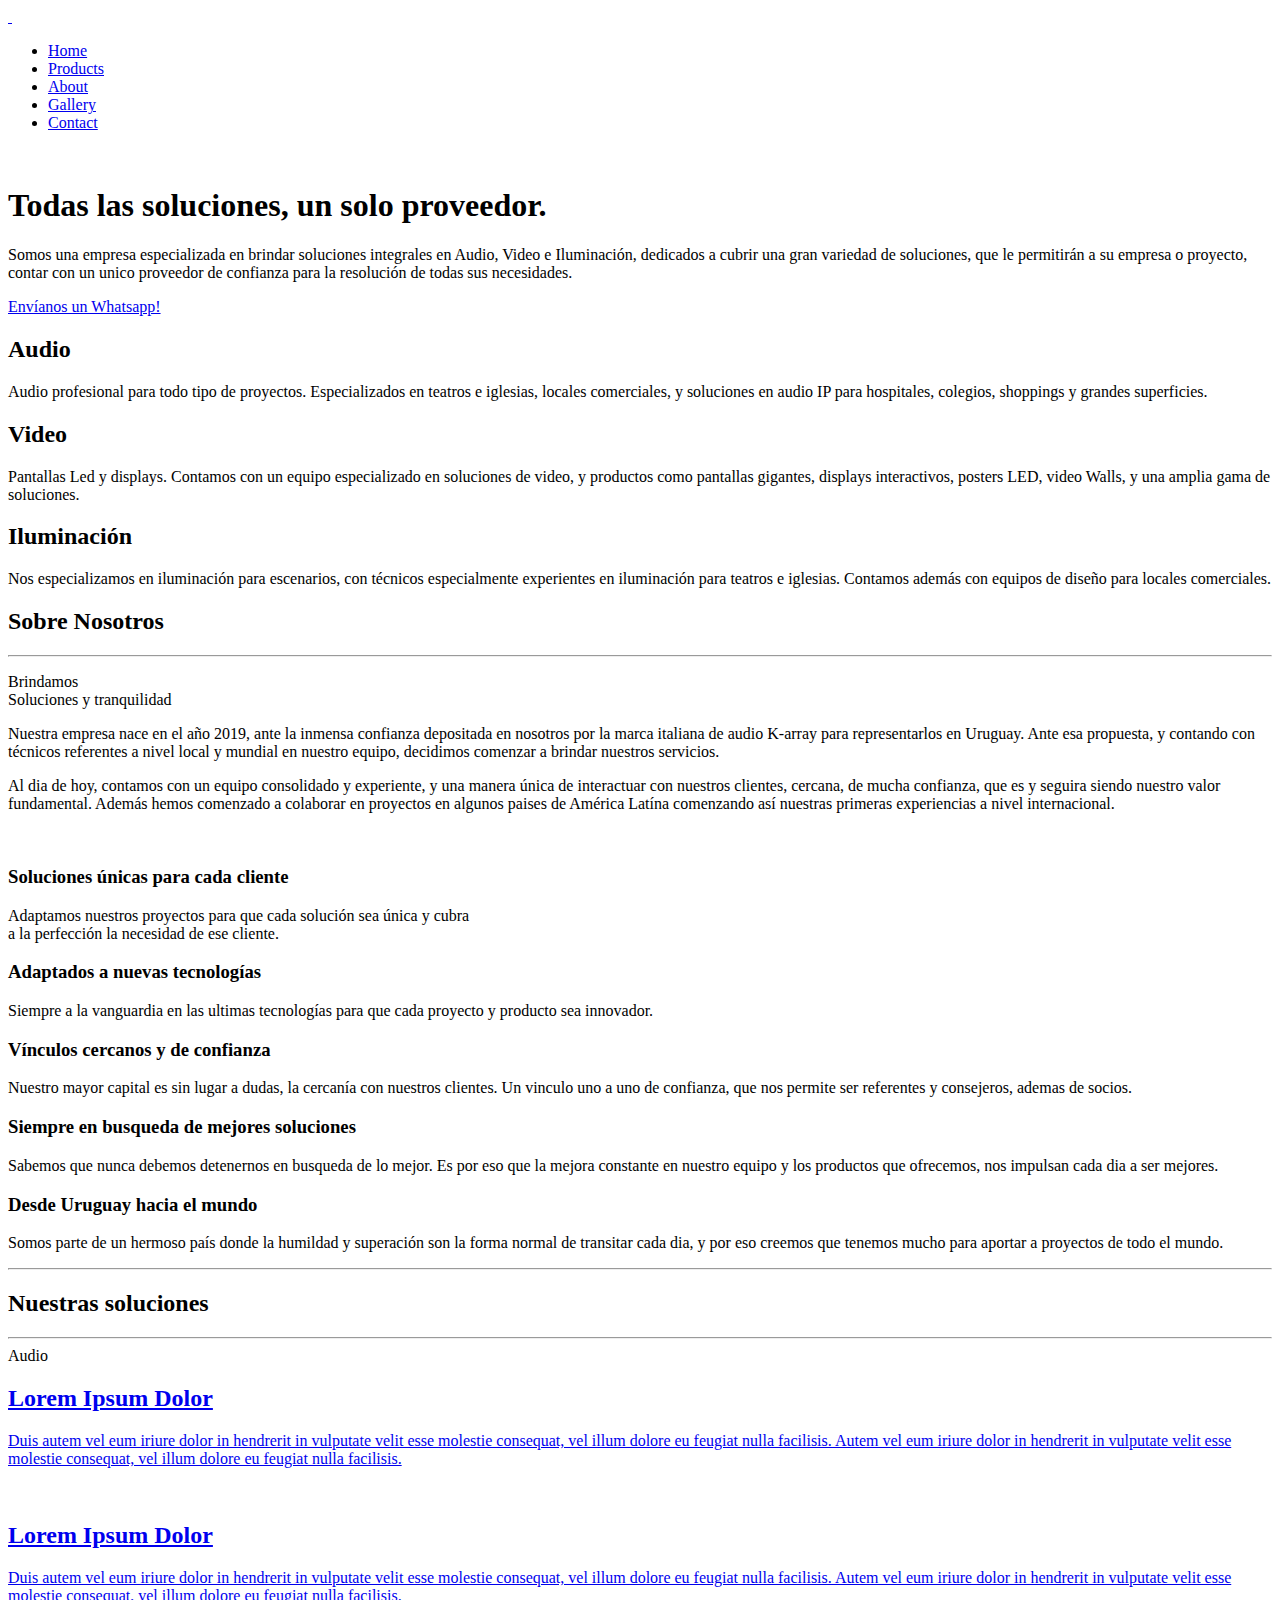
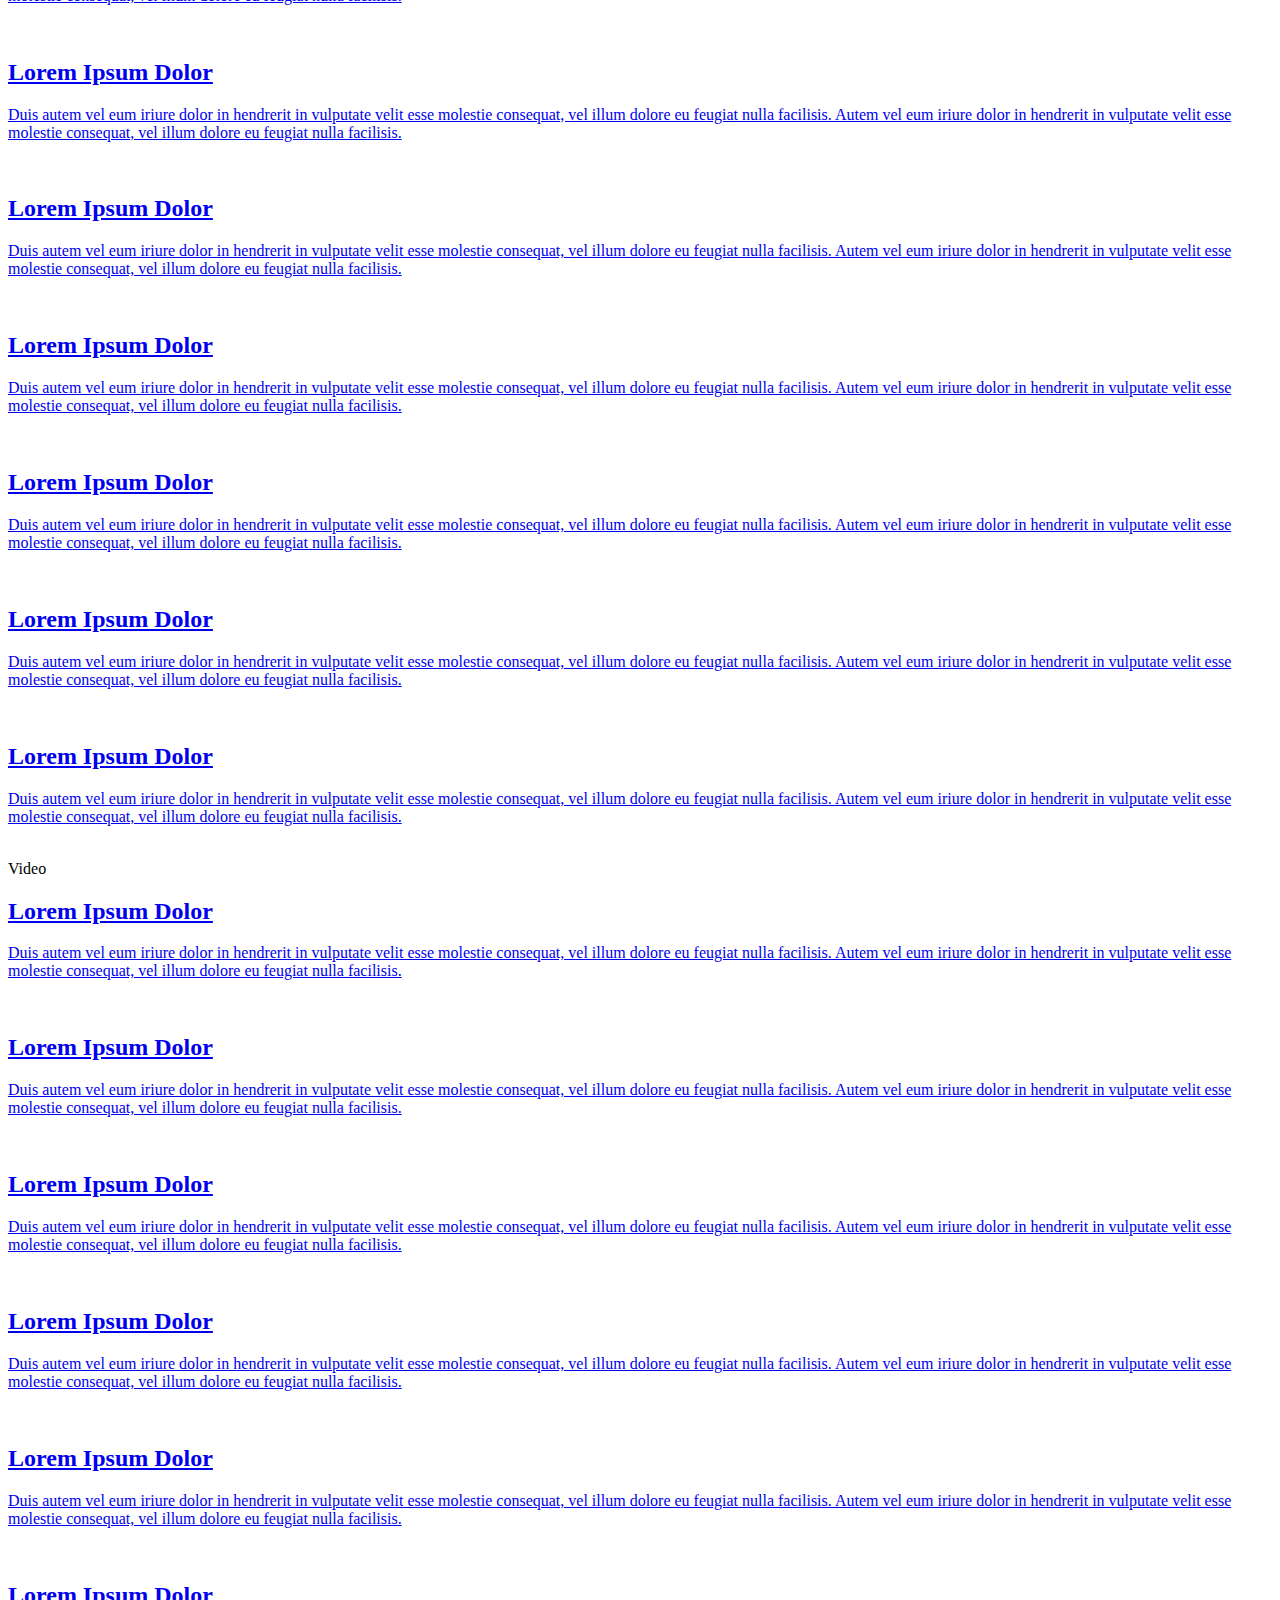
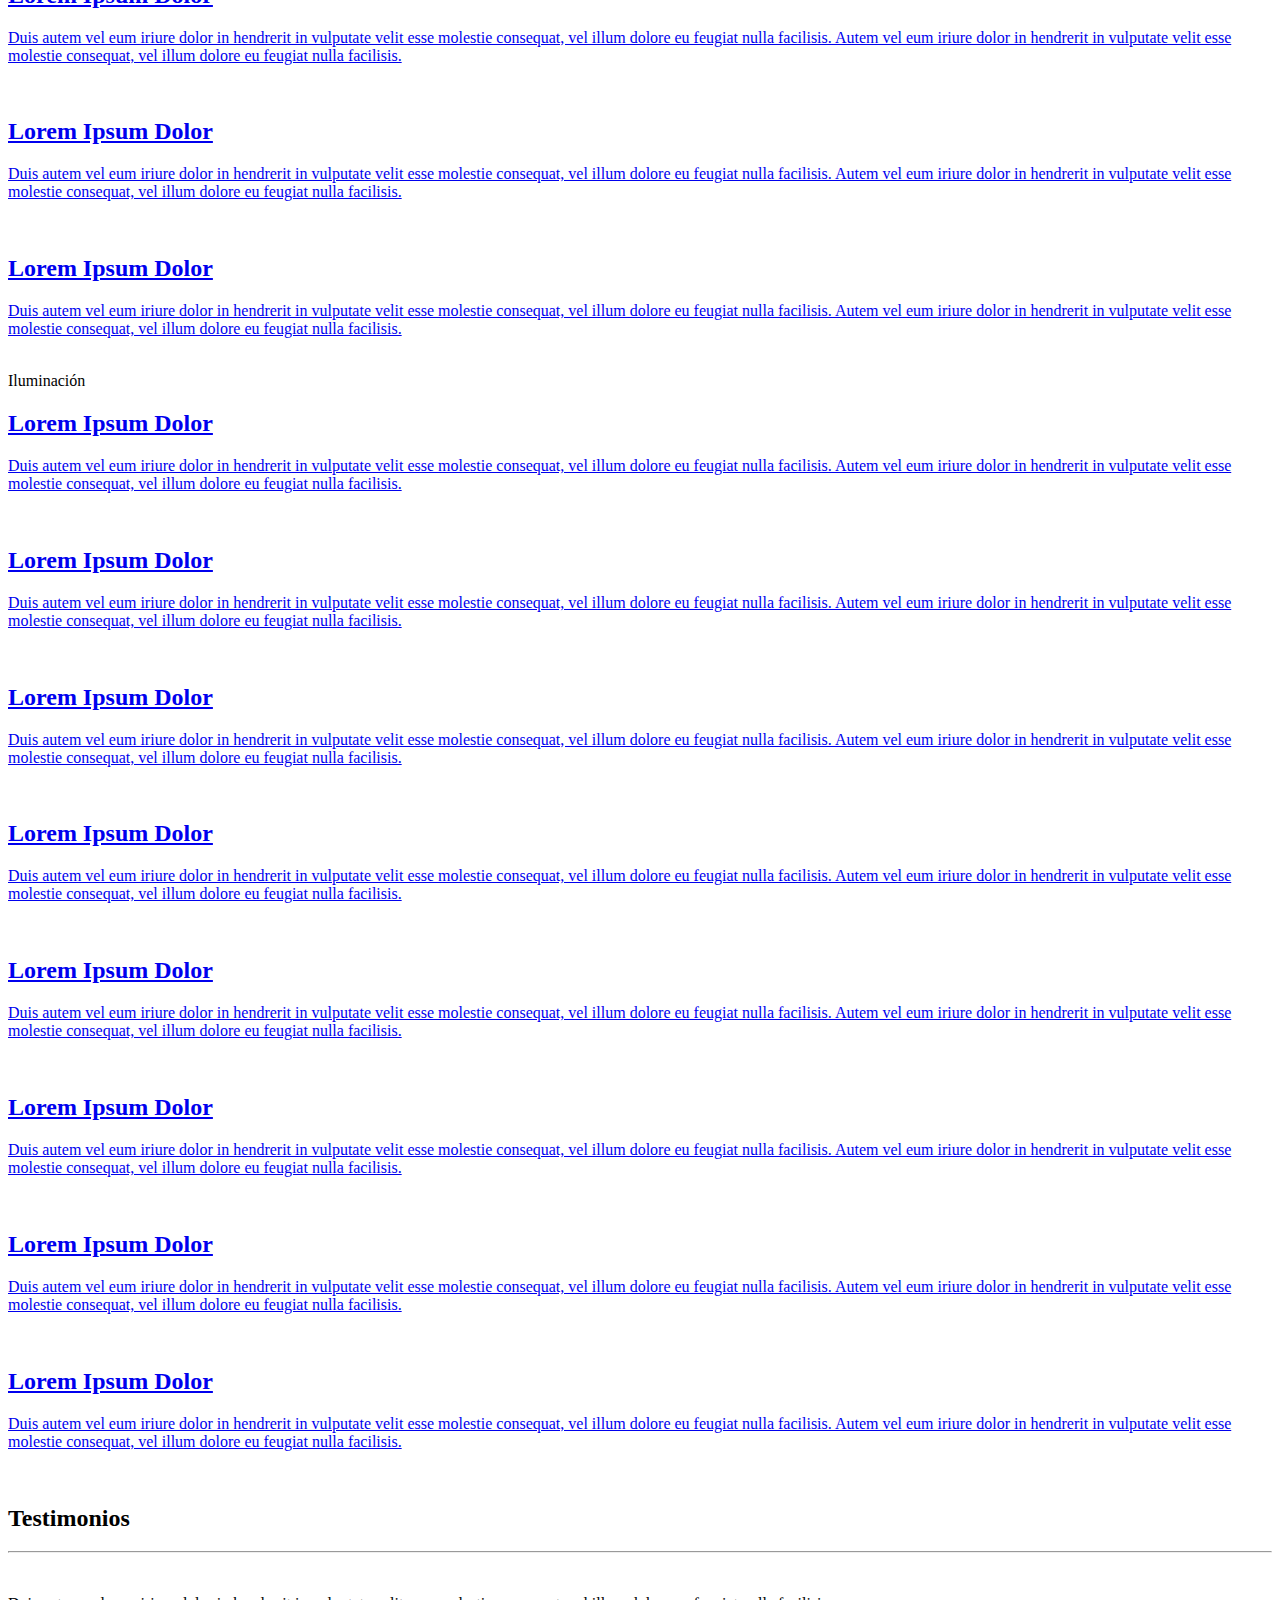
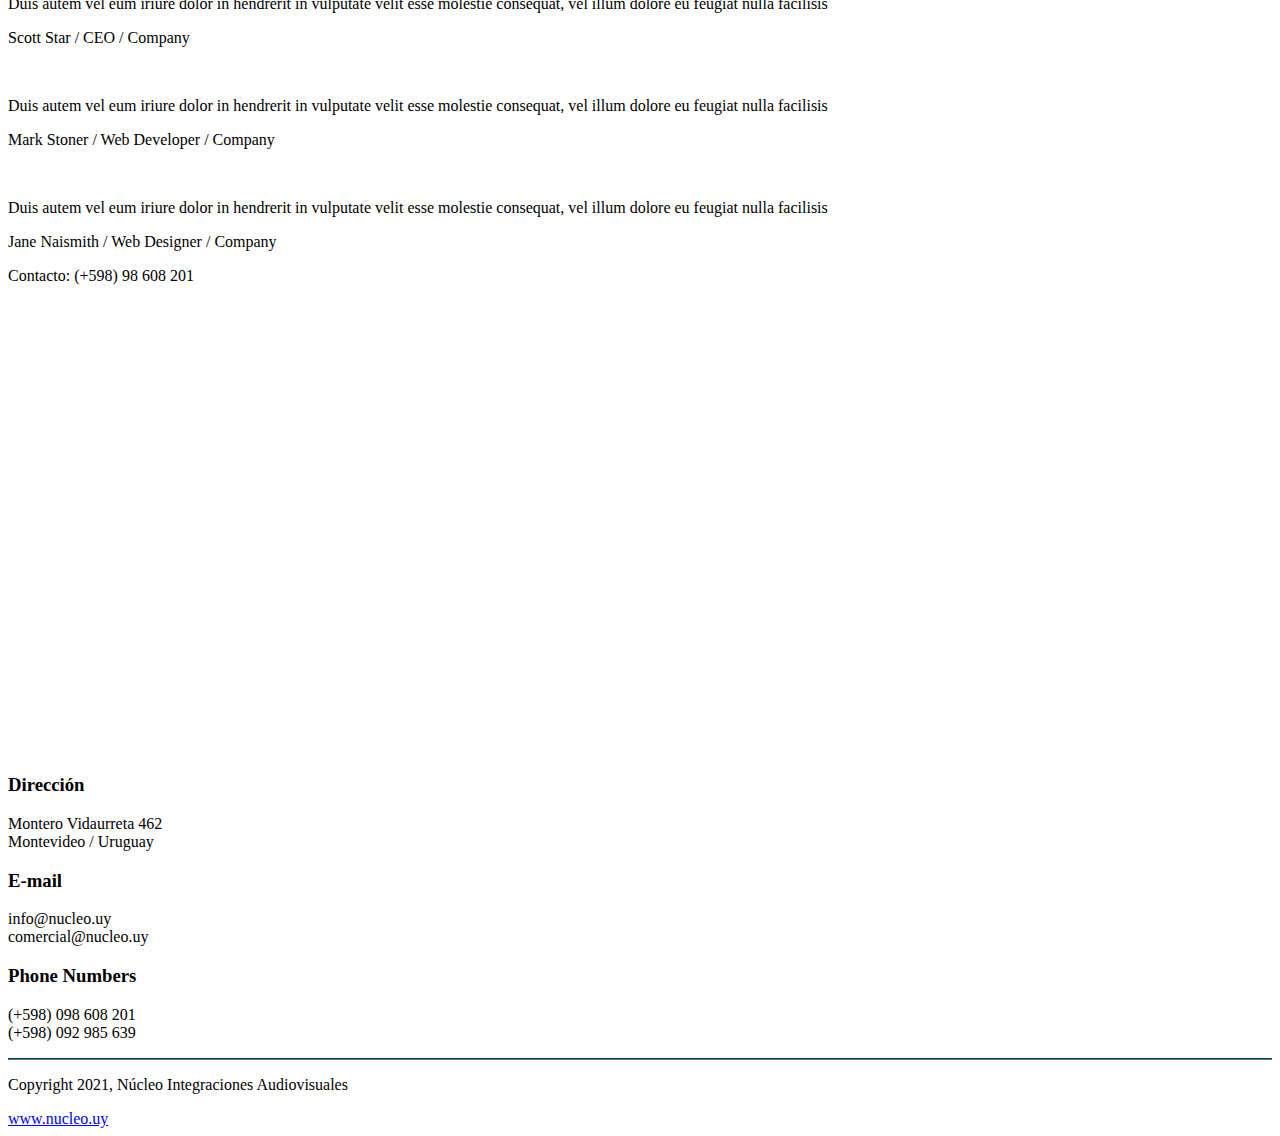
==== index.html @ af74156f "index modified" ====
<!DOCTYPE html>
<html lang="en-US">
  <head>
    <meta charset="UTF-8">
    <meta name="viewport" content="width=device-width, initial-scale=1.0" />
    <title>Eleganter - New Amazing HTML5 Template</title>
    <link rel="stylesheet" href="css/components.css">
    <link rel="stylesheet" href="css/icons.css">
    <link rel="stylesheet" href="css/responsee.css">
    <link rel="stylesheet" href="owl-carousel/owl.carousel.css">
    <link rel="stylesheet" href="owl-carousel/owl.theme.css">
    <link rel="stylesheet" href="css/template-style.css">
    <link href='https://fonts.googleapis.com/css?family=Playfair+Display&subset=latin,latin-ext' rel='stylesheet' type='text/css'>
    <link href='https://fonts.googleapis.com/css?family=Open+Sans:400,300,700,800&subset=latin,latin-ext' rel='stylesheet' type='text/css'>
    <script type="text/javascript" src="js/jquery-1.8.3.min.js"></script>
    <script type="text/javascript" src="js/jquery-ui.min.js"></script>
  </head>

  <body class="size-1140">
  	<!-- PREMIUM FEATURES BUTTON -->
  	<!-- <a target="_blank" class="hide-s" href="http://avi.nucleo.uy/catalogo/es/" style="position:fixed;top:120px;right:-14px;z-index:10;"><img src="img/premium-features.png" alt="Catalogo"></a> -->
    <!-- HEADER -->
    <header role="banner" class="position-absolute">
      <!-- Top Navigation -->
      <nav class="background-transparent background-transparent-hightlight full-width sticky">
        <div class="s-12 l-2">
          <a href="index.html" class="logo">
            <!-- Logo White Version -->
            <img class="logo-white" src="img/logo.png" alt="">
            <!-- Logo Dark Version -->
            <img class="logo-dark" src="img/logo-dark.png" alt="">
          </a>
        </div>
        <div class="top-nav s-12 l-10">
          <p class="nav-text"></p>
          <ul class="right chevron">
            <li><a href="index.html">Home</a></li>
            <li><a href="products.html">Products</a></li>
            <!-- <li><a>Services</a>
              <ul>
                <li><a>Service 1</a>
                  <ul>
                    <li><a>Service 1 A</a></li>
                    <li><a>Service 1 B</a></li>
                  </ul>
                </li>
                <li><a>Service 2</a></li>
              </ul>
            </li> -->
            <li><a href="about.html">About</a></li>
            <li><a href="gallery.html">Gallery</a></li>
            <li><a href="contact.html">Contact</a></li>
          </ul>
        </div>
      </nav>
    </header>

    <!-- MAIN -->
    <main role="main">
      <!-- Main Header -->
      <header>
        <div class="carousel-default owl-carousel carousel-main carousel-nav-white background-dark text-center">
          <div class="item">
            <div class="s-12">
              <img src="img/header.jpg" alt="">
              <div class="carousel-content">
                <div class="content-center-vertical line">
                  <div class="margin-top-bottom-80">
                    <!-- Title -->
                    <h1 class="text-white margin-bottom-30 text-size-60 text-m-size-30 text-line-height-1">Todas las soluciones, un solo proveedor.</h1>
                    <div class="s-12 m-10 l-8 center"><p class="text-white text-size-14 margin-bottom-40">Somos una empresa especializada en brindar soluciones integrales en Audio, Video e Iluminación, dedicados a cubrir 
                      una gran variedad de soluciones, que le permitirán a su empresa o proyecto, contar con un unico proveedor de confianza para la resolución de todas sus necesidades.</p></div>
                    <div class="line">
                      <div class="s-12 m-12 l-3 center">
                        <a class="button button-white-stroke s-12" href="https://api.whatsapp.com/send?phone=59898608201&amp;text=Hola!">Envíanos un Whatsapp!</a>
                      </div>
                    </div>
                  </div>
                </div>
              </div>
            </div>
          </div>
        </div>
      </header>

      <!-- Section 1 -->
      <section class="section-small-padding background-white text-center">
        <div class="line">
          <div class="margin">
            <div class="s-12 m-12 l-4 margin-m-bottom">
              <div class="padding-2x block-bordered">
                <i class="icon-mute_off icon3x text-dark center margin-bottom-30"></i>
                <h2 class="text-thin">Audio</h2>
                <p class="margin-bottom-30">Audio profesional para todo tipo de proyectos. Especializados en teatros e iglesias, locales comerciales, y soluciones en audio IP para hospitales, colegios, shoppings y grandes superficies.</p>
                <!-- <a class="button button-dark-stroke text-size-12" href="/">GET MORE INFO</a> -->
              </div>
            </div>
            <div class="s-12 m-12 l-4 margin-m-bottom">
              <div class="padding-2x block-bordered">
                <i class="icon-coverflow_line icon3x text-dark center margin-bottom-30"></i>
                <h2 class="text-thin">Video</h2>
                <p class="margin-bottom-30">Pantallas Led y displays. Contamos con un equipo especializado en soluciones de video, y productos como pantallas gigantes, displays interactivos, posters LED, video Walls, y una amplia gama de soluciones.</p>
                <!-- <a class="button button-dark-stroke text-size-12" href="/">GET MORE INFO</a> -->
              </div>
            </div>
            <div class="s-12 m-12 l-4 margin-m-bottom">
              <div class="padding-2x block-bordered">
                <i class="icon-data_science icon3x text-dark center margin-bottom-30"></i>
                <h2 class="text-thin">Iluminación</h2>
                <p class="margin-bottom-30">Nos especializamos en iluminación para escenarios, con técnicos especialmente experientes en iluminación para teatros e iglesias. Contamos además con equipos de diseño para locales comerciales.</p>
                <!-- <a class="button button-dark-stroke text-size-12" href="/">GET MORE INFO</a> -->
              </div>
            </div>
          </div>
        </div>
      </section>

      <!-- Section 1 -->
      <section class="section">
        <div class="line">
          <h2 class="text-size-50 text-center">Sobre Nosotros</h2>
          <hr class="break-small background-primary break-center">
        </div>
        <div class="line">
          <div class="margin">
            <div class="s-12 m-12 l-2">
              <p class="h1 text-size-30 margin-m-bottom-30 text-primary text-line-height-1 text-right">Brindamos<br> Soluciones y tranquilidad</p>
            </div>
            <div class="s-12 m-12 l-5">
              <p class="text-size-14 margin-m-bottom-30 text-dark">Nuestra empresa nace en el año 2019, ante la inmensa confianza depositada en nosotros por la marca italiana de audio K-array para representarlos en Uruguay. Ante esa propuesta, y contando con técnicos referentes a nivel local y mundial en nuestro equipo, decidimos comenzar a brindar nuestros servicios.</p>
            </div>
            <div class="s-12 m-12 l-5">
              <p class="text-size-14 text-dark">Al dia de hoy, contamos con un equipo consolidado y experiente, y una manera única de interactuar con nuestros clientes, cercana, de mucha confianza, que es y seguira siendo nuestro valor fundamental. Además hemos comenzado a colaborar en proyectos en algunos paises de América Latína comenzando así nuestras primeras experiencias a nivel internacional.</p>
            </div>
          </div>
        </div>
      </section>

      <!-- Section 2 -->
      <section class="full-width">
        <div class="s-12 m-12 l-6">
          <img src="img/img-12.jpg" alt="">
        </div>
        <div class="s-12 m-12 l-6">
          <div class="padding-2x">
            <div class="line">
              <div class="float-left">
                <i class="icon-sli-check icon3x text-dark"></i>
              </div>
              <div class="margin-left-60 margin-bottom-30">
                <h3 class="text-size-25 margin-bottom-0">Soluciones únicas para cada cliente</h3>
                <p class="text-dark">Adaptamos nuestros proyectos para que cada solución sea única y cubra<br> a la perfección la necesidad de ese cliente.</p>
              </div>
            </div>

            <div class="line">
              <div class="float-left">
                <i class="icon-sli-screen-smartphone icon3x text-dark"></i>
              </div>
              <div class="margin-left-60 margin-bottom-30">
                <h3 class="text-size-25 margin-bottom-0">Adaptados a nuevas tecnologías</h3>
                <p class="text-dark">Siempre a la vanguardia en las ultimas tecnologías para que cada proyecto y producto sea innovador.</p>
              </div>
            </div>

            <div class="line">
              <div class="float-left">
                <i class="icon-sli-heart icon3x text-dark"></i>
              </div>
              <div class="margin-left-60 margin-bottom-30">
                <h3 class="text-size-25 margin-bottom-0">Vínculos cercanos y de confianza</h3>
                <p>Nuestro mayor capital es sin lugar a dudas, la cercanía con nuestros clientes. Un vinculo uno a uno de confianza, que nos permite ser referentes y consejeros, ademas de socios.</p>
              </div>
            </div>

            <div class="line">
              <div class="float-left">
                <i class="icon-chart_alt icon3x text-dark"></i>
              </div>
              <div class="margin-left-60 margin-bottom-30">
                <h3 class="text-size-25 margin-bottom-0">Siempre en busqueda de mejores soluciones</h3>
                <p>Sabemos que nunca debemos detenernos en busqueda de lo mejor. Es por eso que la mejora constante en nuestro equipo y los productos que ofrecemos, nos impulsan cada dia a ser mejores.</p>
              </div>
            </div>

            <div class="line">
              <div class="float-left">
                <i class="icon-sli-globe-alt icon3x text-dark"></i>
              </div>
              <div class="margin-left-60">
                <h3 class="text-size-25 margin-bottom-0">Desde Uruguay hacia el mundo</h3>
                <p class="text-dark">Somos parte de un hermoso país donde la humildad y superación son la forma normal de transitar cada dia, y por eso creemos que tenemos mucho para aportar a proyectos de todo el mundo.</p>
              </div>
            </div>
          </div>
        </div>
      </section>

      <!-- Section 3 -->
      <!-- <section class="section background-white" >
        <div class="line">
          <h2 class="text-size-50 text-center">Our Stats</h2>
          <hr class="break-small background-primary break-center">
          <div class="margin margin-top-bottom-50">
            <div class="s-12 m-12 l-3">
              <div class="block">
                <div class="count-to">
                  <span class="timer h1 text-size-50">1500</span>
                  <p class="h1 text-size-20 margin-top-10 text-dark text-thin">Eodem modo typi</p>
                </div>
              </div>
            </div>
            <div class="s-12 m-12 l-3">
              <div class="block">
                <div class="count-to">
                  <span class="timer h1 text-size-50">95%</span>
                  <p class="h1 text-size-20 margin-top-10 text-dark text-thin">Duis autem</p>
                </div>
              </div>
            </div>
            <div class="s-12 m-12 l-3">
              <div class="block">
                <div class="count-to">
                  <span class="timer h1 text-size-50">287</span>
                  <p class="h1 text-size-20 margin-top-10 text-dark text-thin">Mirum est notare</p>
                </div>
              </div>
            </div>
            <div class="s-12 m-12 l-3">
              <div class="block">
                <div class="count-to">
                  <span class="timer h1 text-size-50">7 milion</span>
                  <p class="h1 text-size-20 margin-top-10 text-dark text-thin">Nam liber tempor</p>
                </div>
              </div>
            </div>
          </div>
        </div>
      </section> -->

      <hr class="break margin-top-bottom-0">

      <!-- Section 4 -->
      <section class="section-top-padding full-width">
        <h2 class="text-size-50 text-center">Nuestras soluciones</h2>
        <hr class="break-small background-primary break-center">
        <div class="tabs background-primary-hightlight">
            <div class="tab-item tab-active">
              <a class="tab-label active-btn">Audio</a>
              <div class="tab-content lightbox-gallery">
                <div class="s-12 m-6 l-3">
                  <a class="image-with-hover-overlay image-hover-zoom" href="#">
                    <div class="image-hover-overlay background-primary">
                      <div class="image-hover-overlay-content text-center padding-2x">
                        <h2 class="text-thin">Lorem Ipsum Dolor</h2>
                        <p>Duis autem vel eum iriure dolor in hendrerit in vulputate velit esse molestie consequat, vel illum dolore eu feugiat nulla facilisis. Autem vel eum iriure dolor in hendrerit in vulputate velit esse molestie consequat, vel illum dolore eu feugiat nulla facilisis.</p>
                      </div>
                    </div>
                    <img src="img/portfolio/thumb-02.jpg" alt="" title="Portfolio Image 1" />
                  </a>
                </div>
                <div class="s-12 m-6 l-3">
                  <a class="image-with-hover-overlay image-hover-zoom" href="#">
                    <div class="image-hover-overlay background-primary">
                      <div class="image-hover-overlay-content text-center padding-2x">
                        <h2 class="text-thin">Lorem Ipsum Dolor</h2>
                        <p>Duis autem vel eum iriure dolor in hendrerit in vulputate velit esse molestie consequat, vel illum dolore eu feugiat nulla facilisis. Autem vel eum iriure dolor in hendrerit in vulputate velit esse molestie consequat, vel illum dolore eu feugiat nulla facilisis.</p>
                      </div>
                    </div>
                    <img src="img/portfolio/thumb-09.jpg" alt="" title="Portfolio Image 2" />
                  </a>
                </div>
                <div class="s-12 m-6 l-3">
                  <a class="image-with-hover-overlay image-hover-zoom" href="#">
                    <div class="image-hover-overlay background-primary">
                      <div class="image-hover-overlay-content text-center padding-2x">
                        <h2 class="text-thin">Lorem Ipsum Dolor</h2>
                        <p>Duis autem vel eum iriure dolor in hendrerit in vulputate velit esse molestie consequat, vel illum dolore eu feugiat nulla facilisis. Autem vel eum iriure dolor in hendrerit in vulputate velit esse molestie consequat, vel illum dolore eu feugiat nulla facilisis.</p>
                      </div>
                    </div>
                    <img src="img/portfolio/thumb-08.jpg" alt="" title="Portfolio Image 3" />
                  </a>
                </div>
                <div class="s-12 m-6 l-3">
                  <a class="image-with-hover-overlay image-hover-zoom" href="#">
                    <div class="image-hover-overlay background-primary">
                      <div class="image-hover-overlay-content text-center padding-2x">
                        <h2 class="text-thin">Lorem Ipsum Dolor</h2>
                        <p>Duis autem vel eum iriure dolor in hendrerit in vulputate velit esse molestie consequat, vel illum dolore eu feugiat nulla facilisis. Autem vel eum iriure dolor in hendrerit in vulputate velit esse molestie consequat, vel illum dolore eu feugiat nulla facilisis.</p>
                      </div>
                    </div>
                    <img src="img/portfolio/thumb-05.jpg" alt="" title="Portfolio Image 4" />
                  </a>
                </div>
                <div class="s-12 m-6 l-3">
                  <a class="image-with-hover-overlay image-hover-zoom" href="#">
                    <div class="image-hover-overlay background-primary">
                      <div class="image-hover-overlay-content text-center padding-2x">
                        <h2 class="text-thin">Lorem Ipsum Dolor</h2>
                        <p>Duis autem vel eum iriure dolor in hendrerit in vulputate velit esse molestie consequat, vel illum dolore eu feugiat nulla facilisis. Autem vel eum iriure dolor in hendrerit in vulputate velit esse molestie consequat, vel illum dolore eu feugiat nulla facilisis.</p>
                      </div>
                    </div>
                    <img src="img/portfolio/thumb-06.jpg" alt="" title="Portfolio Image 5" />
                  </a>
                </div>
                <div class="s-12 m-6 l-3">
                  <a class="image-with-hover-overlay image-hover-zoom" href="#">
                    <div class="image-hover-overlay background-primary">
                      <div class="image-hover-overlay-content text-center padding-2x">
                        <h2 class="text-thin">Lorem Ipsum Dolor</h2>
                        <p>Duis autem vel eum iriure dolor in hendrerit in vulputate velit esse molestie consequat, vel illum dolore eu feugiat nulla facilisis. Autem vel eum iriure dolor in hendrerit in vulputate velit esse molestie consequat, vel illum dolore eu feugiat nulla facilisis.</p>
                      </div>
                    </div>
                    <img src="img/portfolio/thumb-11.jpg" alt="" title="Portfolio Image 6" />
                  </a>
                </div>
                <div class="s-12 m-6 l-3">
                  <a class="image-with-hover-overlay image-hover-zoom" href="#">
                    <div class="image-hover-overlay background-primary">
                      <div class="image-hover-overlay-content text-center padding-2x">
                        <h2 class="text-thin">Lorem Ipsum Dolor</h2>
                        <p>Duis autem vel eum iriure dolor in hendrerit in vulputate velit esse molestie consequat, vel illum dolore eu feugiat nulla facilisis. Autem vel eum iriure dolor in hendrerit in vulputate velit esse molestie consequat, vel illum dolore eu feugiat nulla facilisis.</p>
                      </div>
                    </div>
                    <img src="img/portfolio/thumb-12.jpg" alt="" title="Portfolio Image 7" />
                  </a>
                </div>
                <div class="s-12 m-6 l-3">
                  <a class="image-with-hover-overlay image-hover-zoom" href="#">
                    <div class="image-hover-overlay background-primary">
                      <div class="image-hover-overlay-content text-center padding-2x">
                        <h2 class="text-thin">Lorem Ipsum Dolor</h2>
                        <p>Duis autem vel eum iriure dolor in hendrerit in vulputate velit esse molestie consequat, vel illum dolore eu feugiat nulla facilisis. Autem vel eum iriure dolor in hendrerit in vulputate velit esse molestie consequat, vel illum dolore eu feugiat nulla facilisis.</p>
                      </div>
                    </div>
                    <img src="img/portfolio/thumb-07.jpg" alt="" title="Portfolio Image 8" />
                  </a>
                </div>
              </div>
            </div>
            <div class="tab-item">
              <a class="tab-label">Video</a>
              <div class="tab-content lightbox-gallery">
                <div class="s-12 m-6 l-3">
                  <a class="image-with-hover-overlay image-hover-zoom" href="#">
                    <div class="image-hover-overlay background-primary">
                      <div class="image-hover-overlay-content text-center padding-2x">
                        <h2 class="text-thin">Lorem Ipsum Dolor</h2>
                        <p>Duis autem vel eum iriure dolor in hendrerit in vulputate velit esse molestie consequat, vel illum dolore eu feugiat nulla facilisis. Autem vel eum iriure dolor in hendrerit in vulputate velit esse molestie consequat, vel illum dolore eu feugiat nulla facilisis.</p>
                      </div>
                    </div>
                    <img src="img/portfolio/thumb-04.jpg" alt="" title="Portfolio Image 1" />
                  </a>
                </div>
                <div class="s-12 m-6 l-3">
                  <a class="image-with-hover-overlay image-hover-zoom" href="#">
                    <div class="image-hover-overlay background-primary">
                      <div class="image-hover-overlay-content text-center padding-2x">
                        <h2 class="text-thin">Lorem Ipsum Dolor</h2>
                        <p>Duis autem vel eum iriure dolor in hendrerit in vulputate velit esse molestie consequat, vel illum dolore eu feugiat nulla facilisis. Autem vel eum iriure dolor in hendrerit in vulputate velit esse molestie consequat, vel illum dolore eu feugiat nulla facilisis.</p>
                      </div>
                    </div>
                    <img src="img/portfolio/thumb-06.jpg" alt="" title="Portfolio Image 2" />
                  </a>
                </div>
                <div class="s-12 m-6 l-3">
                  <a class="image-with-hover-overlay image-hover-zoom" href="#">
                    <div class="image-hover-overlay background-primary">
                      <div class="image-hover-overlay-content text-center padding-2x">
                        <h2 class="text-thin">Lorem Ipsum Dolor</h2>
                        <p>Duis autem vel eum iriure dolor in hendrerit in vulputate velit esse molestie consequat, vel illum dolore eu feugiat nulla facilisis. Autem vel eum iriure dolor in hendrerit in vulputate velit esse molestie consequat, vel illum dolore eu feugiat nulla facilisis.</p>
                      </div>
                    </div>
                    <img src="img/portfolio/thumb-13.jpg" alt="" title="Portfolio Image 3" />
                  </a>
                </div>
                <div class="s-12 m-6 l-3">
                  <a class="image-with-hover-overlay image-hover-zoom" href="#">
                    <div class="image-hover-overlay background-primary">
                      <div class="image-hover-overlay-content text-center padding-2x">
                        <h2 class="text-thin">Lorem Ipsum Dolor</h2>
                        <p>Duis autem vel eum iriure dolor in hendrerit in vulputate velit esse molestie consequat, vel illum dolore eu feugiat nulla facilisis. Autem vel eum iriure dolor in hendrerit in vulputate velit esse molestie consequat, vel illum dolore eu feugiat nulla facilisis.</p>
                      </div>
                    </div>
                    <img src="img/portfolio/thumb-05.jpg" alt="" title="Portfolio Image 4" />
                  </a>
                </div>
                <div class="s-12 m-6 l-3">
                  <a class="image-with-hover-overlay image-hover-zoom" href="#">
                    <div class="image-hover-overlay background-primary">
                      <div class="image-hover-overlay-content text-center padding-2x">
                        <h2 class="text-thin">Lorem Ipsum Dolor</h2>
                        <p>Duis autem vel eum iriure dolor in hendrerit in vulputate velit esse molestie consequat, vel illum dolore eu feugiat nulla facilisis. Autem vel eum iriure dolor in hendrerit in vulputate velit esse molestie consequat, vel illum dolore eu feugiat nulla facilisis.</p>
                      </div>
                    </div>
                    <img src="img/portfolio/thumb-12.jpg" alt="" title="Portfolio Image 5" />
                  </a>
                </div>
                <div class="s-12 m-6 l-3">
                  <a class="image-with-hover-overlay image-hover-zoom" href="#">
                    <div class="image-hover-overlay background-primary">
                      <div class="image-hover-overlay-content text-center padding-2x">
                        <h2 class="text-thin">Lorem Ipsum Dolor</h2>
                        <p>Duis autem vel eum iriure dolor in hendrerit in vulputate velit esse molestie consequat, vel illum dolore eu feugiat nulla facilisis. Autem vel eum iriure dolor in hendrerit in vulputate velit esse molestie consequat, vel illum dolore eu feugiat nulla facilisis.</p>
                      </div>
                    </div>
                    <img src="img/portfolio/thumb-14.jpg" alt="" title="Portfolio Image 6" />
                  </a>
                </div>
                <div class="s-12 m-6 l-3">
                  <a class="image-with-hover-overlay image-hover-zoom" href="#">
                    <div class="image-hover-overlay background-primary">
                      <div class="image-hover-overlay-content text-center padding-2x">
                        <h2 class="text-thin">Lorem Ipsum Dolor</h2>
                        <p>Duis autem vel eum iriure dolor in hendrerit in vulputate velit esse molestie consequat, vel illum dolore eu feugiat nulla facilisis. Autem vel eum iriure dolor in hendrerit in vulputate velit esse molestie consequat, vel illum dolore eu feugiat nulla facilisis.</p>
                      </div>
                    </div>
                    <img src="img/portfolio/thumb-07.jpg" alt="" title="Portfolio Image 7" />
                  </a>
                </div>
                <div class="s-12 m-6 l-3">
                  <a class="image-with-hover-overlay image-hover-zoom" href="#">
                    <div class="image-hover-overlay background-primary">
                      <div class="image-hover-overlay-content text-center padding-2x">
                        <h2 class="text-thin">Lorem Ipsum Dolor</h2>
                        <p>Duis autem vel eum iriure dolor in hendrerit in vulputate velit esse molestie consequat, vel illum dolore eu feugiat nulla facilisis. Autem vel eum iriure dolor in hendrerit in vulputate velit esse molestie consequat, vel illum dolore eu feugiat nulla facilisis.</p>
                      </div>
                    </div>
                    <img src="img/portfolio/thumb-10.jpg" alt="" title="Portfolio Image 8" />
                  </a>
                </div>
              </div>
            </div>
            <div class="tab-item">
              <a class="tab-label">Iluminación</a>
              <div class="tab-content lightbox-gallery">
                <div class="s-12 m-6 l-3">
                  <a class="image-with-hover-overlay image-hover-zoom" href="#">
                    <div class="image-hover-overlay background-primary">
                      <div class="image-hover-overlay-content text-center padding-2x">
                        <h2 class="text-thin">Lorem Ipsum Dolor</h2>
                        <p>Duis autem vel eum iriure dolor in hendrerit in vulputate velit esse molestie consequat, vel illum dolore eu feugiat nulla facilisis. Autem vel eum iriure dolor in hendrerit in vulputate velit esse molestie consequat, vel illum dolore eu feugiat nulla facilisis.</p>
                      </div>
                    </div>
                    <img src="img/portfolio/thumb-03.jpg" alt="" title="Portfolio Image 9" />
                  </a>
                </div>
                <div class="s-12 m-6 l-3">
                  <a class="image-with-hover-overlay image-hover-zoom" href="#">
                    <div class="image-hover-overlay background-primary">
                      <div class="image-hover-overlay-content text-center padding-2x">
                        <h2 class="text-thin">Lorem Ipsum Dolor</h2>
                        <p>Duis autem vel eum iriure dolor in hendrerit in vulputate velit esse molestie consequat, vel illum dolore eu feugiat nulla facilisis. Autem vel eum iriure dolor in hendrerit in vulputate velit esse molestie consequat, vel illum dolore eu feugiat nulla facilisis.</p>
                      </div>
                    </div>
                    <img src="img/portfolio/thumb-01.jpg" alt="" title="Portfolio Image 10" />
                  </a>
                </div>
                <div class="s-12 m-6 l-3">
                  <a class="image-with-hover-overlay image-hover-zoom" href="#">
                    <div class="image-hover-overlay background-primary">
                      <div class="image-hover-overlay-content text-center padding-2x">
                        <h2 class="text-thin">Lorem Ipsum Dolor</h2>
                        <p>Duis autem vel eum iriure dolor in hendrerit in vulputate velit esse molestie consequat, vel illum dolore eu feugiat nulla facilisis. Autem vel eum iriure dolor in hendrerit in vulputate velit esse molestie consequat, vel illum dolore eu feugiat nulla facilisis.</p>
                      </div>
                    </div>
                    <img src="img/portfolio/thumb-09.jpg" alt="" title="Portfolio Image 11" />
                  </a>
                </div>
                <div class="s-12 m-6 l-3">
                  <a class="image-with-hover-overlay image-hover-zoom" href="#">
                    <div class="image-hover-overlay background-primary">
                      <div class="image-hover-overlay-content text-center padding-2x">
                        <h2 class="text-thin">Lorem Ipsum Dolor</h2>
                        <p>Duis autem vel eum iriure dolor in hendrerit in vulputate velit esse molestie consequat, vel illum dolore eu feugiat nulla facilisis. Autem vel eum iriure dolor in hendrerit in vulputate velit esse molestie consequat, vel illum dolore eu feugiat nulla facilisis.</p>
                      </div>
                    </div>
                    <img src="img/portfolio/thumb-14.jpg" alt="" title="Portfolio Image 12" />
                  </a>
                </div>
                <div class="s-12 m-6 l-3">
                  <a class="image-with-hover-overlay image-hover-zoom" href="#">
                    <div class="image-hover-overlay background-primary">
                      <div class="image-hover-overlay-content text-center padding-2x">
                        <h2 class="text-thin">Lorem Ipsum Dolor</h2>
                        <p>Duis autem vel eum iriure dolor in hendrerit in vulputate velit esse molestie consequat, vel illum dolore eu feugiat nulla facilisis. Autem vel eum iriure dolor in hendrerit in vulputate velit esse molestie consequat, vel illum dolore eu feugiat nulla facilisis.</p>
                      </div>
                    </div>
                    <img src="img/portfolio/thumb-07.jpg" alt="" title="Portfolio Image 13" />
                  </a>
                </div>
                <div class="s-12 m-6 l-3">
                  <a class="image-with-hover-overlay image-hover-zoom" href="#">
                    <div class="image-hover-overlay background-primary">
                      <div class="image-hover-overlay-content text-center padding-2x">
                        <h2 class="text-thin">Lorem Ipsum Dolor</h2>
                        <p>Duis autem vel eum iriure dolor in hendrerit in vulputate velit esse molestie consequat, vel illum dolore eu feugiat nulla facilisis. Autem vel eum iriure dolor in hendrerit in vulputate velit esse molestie consequat, vel illum dolore eu feugiat nulla facilisis.</p>
                      </div>
                    </div>
                    <img src="img/portfolio/thumb-13.jpg" alt="" title="Portfolio Image 14" />
                  </a>
                </div>
                <div class="s-12 m-6 l-3">
                  <a class="image-with-hover-overlay image-hover-zoom" href="#">
                    <div class="image-hover-overlay background-primary">
                      <div class="image-hover-overlay-content text-center padding-2x">
                        <h2 class="text-thin">Lorem Ipsum Dolor</h2>
                        <p>Duis autem vel eum iriure dolor in hendrerit in vulputate velit esse molestie consequat, vel illum dolore eu feugiat nulla facilisis. Autem vel eum iriure dolor in hendrerit in vulputate velit esse molestie consequat, vel illum dolore eu feugiat nulla facilisis.</p>
                      </div>
                    </div>
                    <img src="img/portfolio/thumb-11.jpg" alt="" title="Portfolio Image 15" />
                  </a>
                </div>
                <div class="s-12 m-6 l-3">
                  <a class="image-with-hover-overlay image-hover-zoom" href="#">
                    <div class="image-hover-overlay background-primary">
                      <div class="image-hover-overlay-content text-center padding-2x">
                        <h2 class="text-thin">Lorem Ipsum Dolor</h2>
                        <p>Duis autem vel eum iriure dolor in hendrerit in vulputate velit esse molestie consequat, vel illum dolore eu feugiat nulla facilisis. Autem vel eum iriure dolor in hendrerit in vulputate velit esse molestie consequat, vel illum dolore eu feugiat nulla facilisis.</p>
                      </div>
                    </div>
                    <img src="img/portfolio/thumb-04.jpg" alt="" title="Portfolio Image 16" />
                  </a>
                </div>
              </div>
            </div>
         </div>
      </section>

      <!-- Section 5 -->
      <section class="section background-white text-center">
        <div class="line">
          <h2 class="text-size-50 text-center">Testimonios</h2>
          <hr class="break-small background-primary break-center">
          <div class="carousel-default owl-carousel carousel-wide-arrows">
            <div class="item">
              <div class="s-12 m-12 l-7 center text-center">
                <img class="image-testimonial-small" src="img/testimonials-04.png" alt="">
                <p class="h1 margin-bottom text-size-20">Duis autem vel eum iriure dolor in hendrerit in vulputate velit esse molestie consequat, vel illum dolore eu feugiat nulla facilisis</p>
                <p class="h1 text-size-16">Scott Star / CEO / Company</p>
              </div>
            </div>
            <div class="item">
              <div class="s-12 m-12 l-7 center text-center">
                <img class="image-testimonial-small" src="img/testimonials-05.png" alt="">
                <p class="h1 margin-bottom text-size-20">Duis autem vel eum iriure dolor in hendrerit in vulputate velit esse molestie consequat, vel illum dolore eu feugiat nulla facilisis</p>
                <p class="h1 text-size-16">Mark Stoner / Web Developer / Company</h5>
              </div>
            </div>
            <div class="item">
              <div class="s-12 m-12 l-7 center text-center">
                <img class="image-testimonial-small" src="img/testimonials-06.png" alt="">
                <p class="h1 margin-bottom text-size-20">Duis autem vel eum iriure dolor in hendrerit in vulputate velit esse molestie consequat, vel illum dolore eu feugiat nulla facilisis</p>
                <p class="h1 text-size-16">Jane Naismith / Web Designer / Company</p>
              </div>
            </div>
          </div>
        </div>
      </section>
    </main>

    <!-- FOOTER -->
    <footer>
      <!-- Contact Us -->
      <div class="background-primary padding text-center">
        <p class="h1">Contacto: (+598) 98 608 201</p>
      </div>

      <!-- Main Footer -->
      <section class="background-dark full-width">
        <!-- Map -->
        <div class="s-12 m-12 l-6 margin-m-bottom-2x">
          <div class="s-12 grayscale center">
            <iframe src="https://maps.google.com/maps?q=montero%20vidaurreta%20462&t=&z=11&ie=UTF8&iwloc=&output=embed" width="100%" height="450" frameborder="0" style="border:0"></iframe>
          </div>
        </div>

        <!-- Collumn 2 -->
        <div class="s-12 m-12 l-6 margin-m-bottom-2x">
          <div class="padding-2x">
            <div class="line">
              <div class="float-left">
                  <i class="icon-sli-location-pin text-primary icon3x"></i>
                </div>
                <div class="margin-left-70 margin-bottom-30">
                  <h3 class="margin-bottom-0">Dirección</h3>
                  <p>Montero Vidaurreta 462<br>
                     Montevideo / Uruguay
                  </p>
                </div>
                <div class="float-left">
                  <i class="icon-sli-envelope text-primary icon3x"></i>
                </div>
                <div class="margin-left-70 margin-bottom-30">
                  <h3 class="margin-bottom-0">E-mail</h3>
                  <p>info@nucleo.uy<br>
                     comercial@nucleo.uy
                  </p>
                </div>
                <div class="float-left">
                  <i class="icon-sli-phone text-primary icon3x"></i>
                </div>
                <div class="margin-left-70">
                  <h3 class="margin-bottom-0">Phone Numbers</h3>
                  <p>(+598) 098 608 201<br>
                     (+598) 092 985 639<br>                     
                  </p>
                </div>
            </div>
          </div>
        </div>
      </section>
      <hr class="break margin-top-bottom-0" style="border-color: rgba(0, 38, 51, 0.80);">

      <!-- Bottom Footer -->
      <section class="padding background-dark full-width">
        <div class="s-12 l-6">
          <p class="text-size-12">Copyright 2021, Núcleo Integraciones Audiovisuales</p>
          <!-- <p class="text-size-12">All images have been purchased from Bigstock. Do not use the images in your website.</p> -->
        </div>
        <div class="s-12 l-6">
          <a class="right text-size-12" href="http://www.nucleo.uy" title="web link">www.nucleo.uy</a>
        </div>
      </section>
    </footer>
    <script type="text/javascript" src="js/responsee.js"></script>
    <script type="text/javascript" src="owl-carousel/owl.carousel.js"></script>
    <script type="text/javascript" src="js/template-scripts.js"></script>
  </body>
</html>
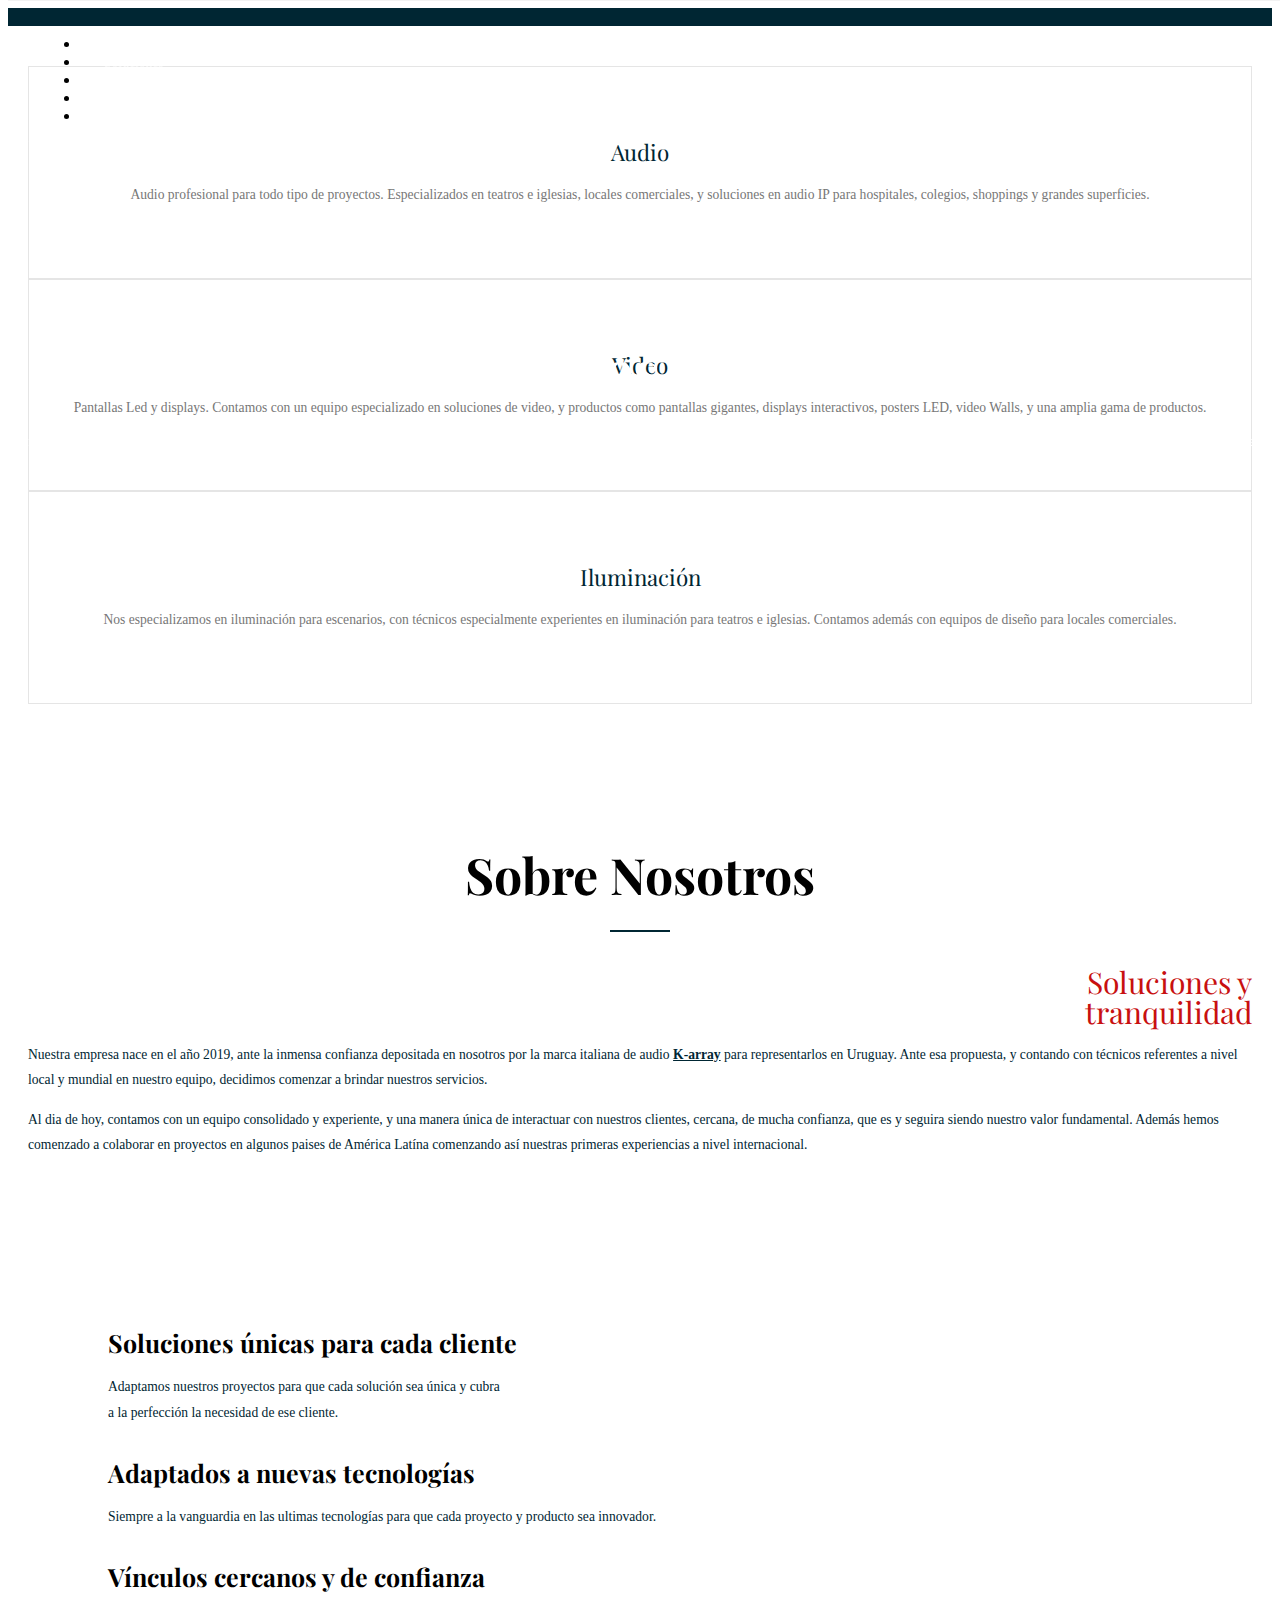
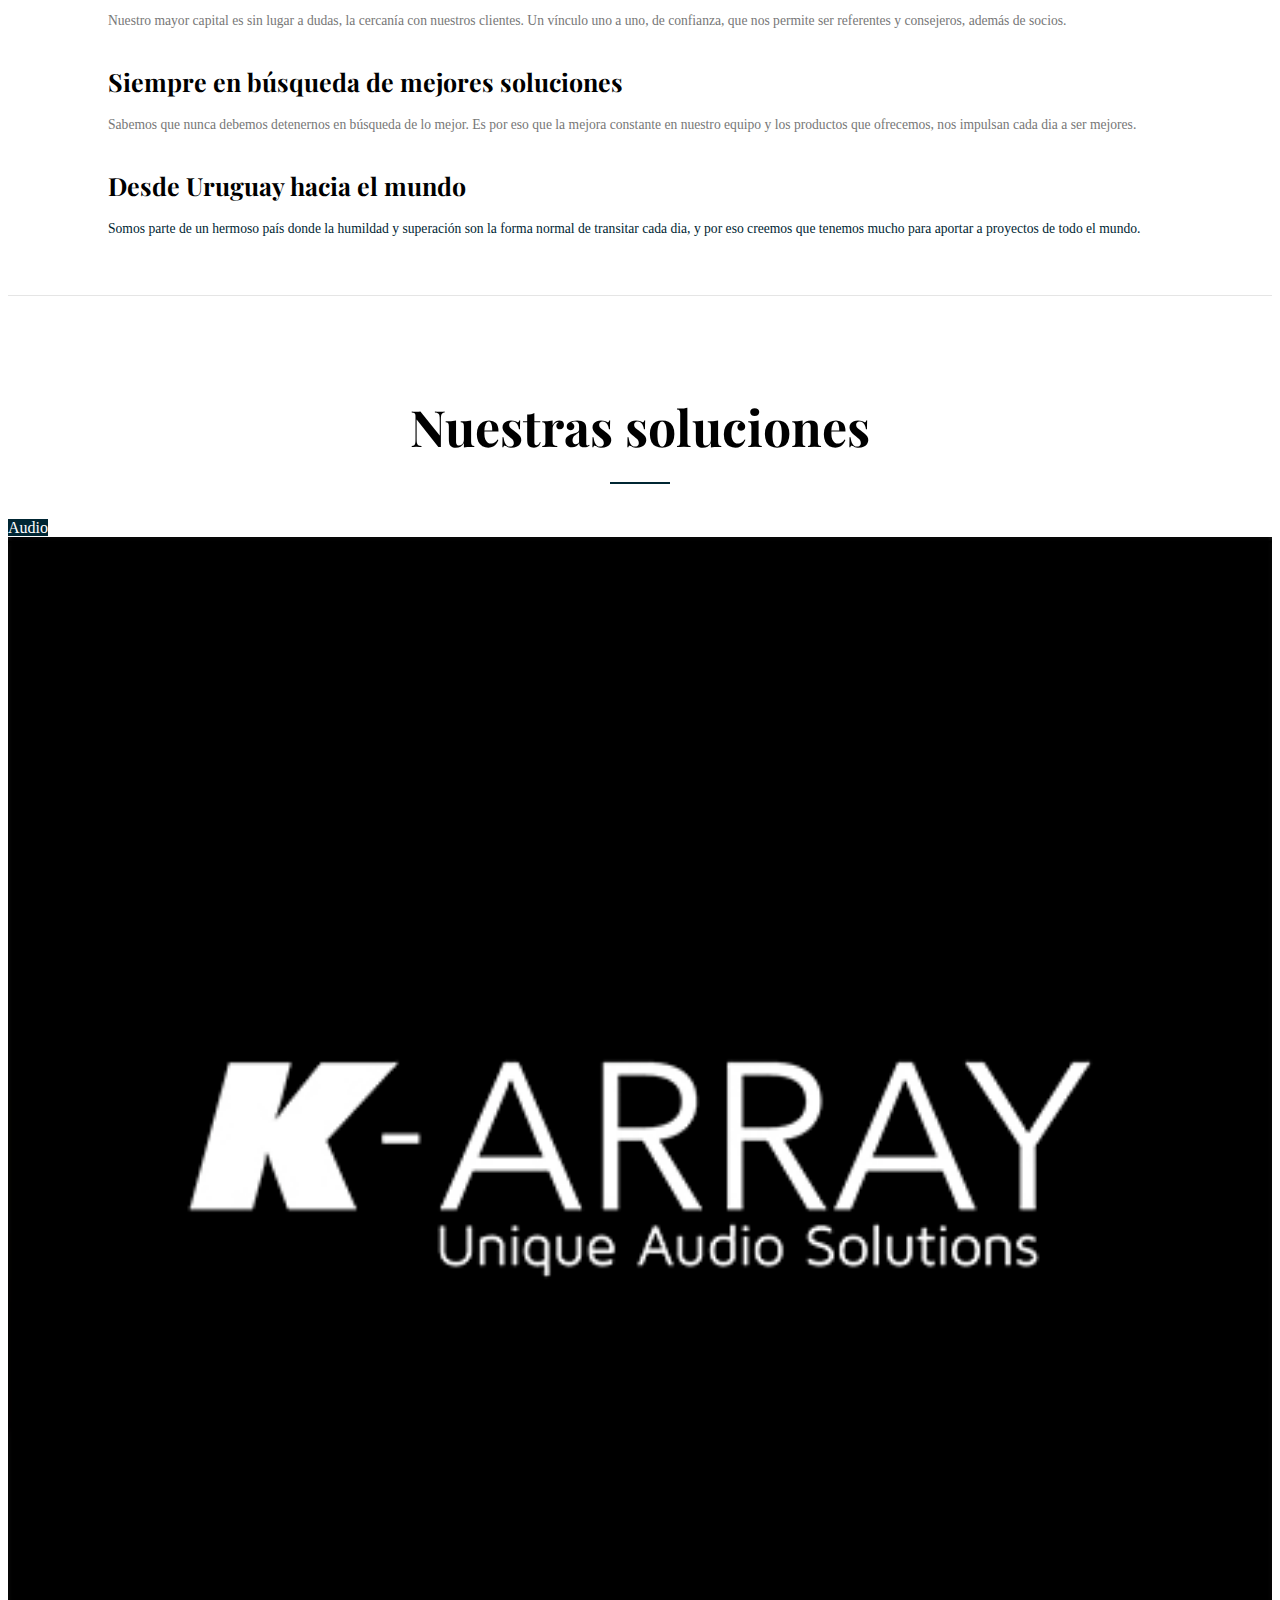
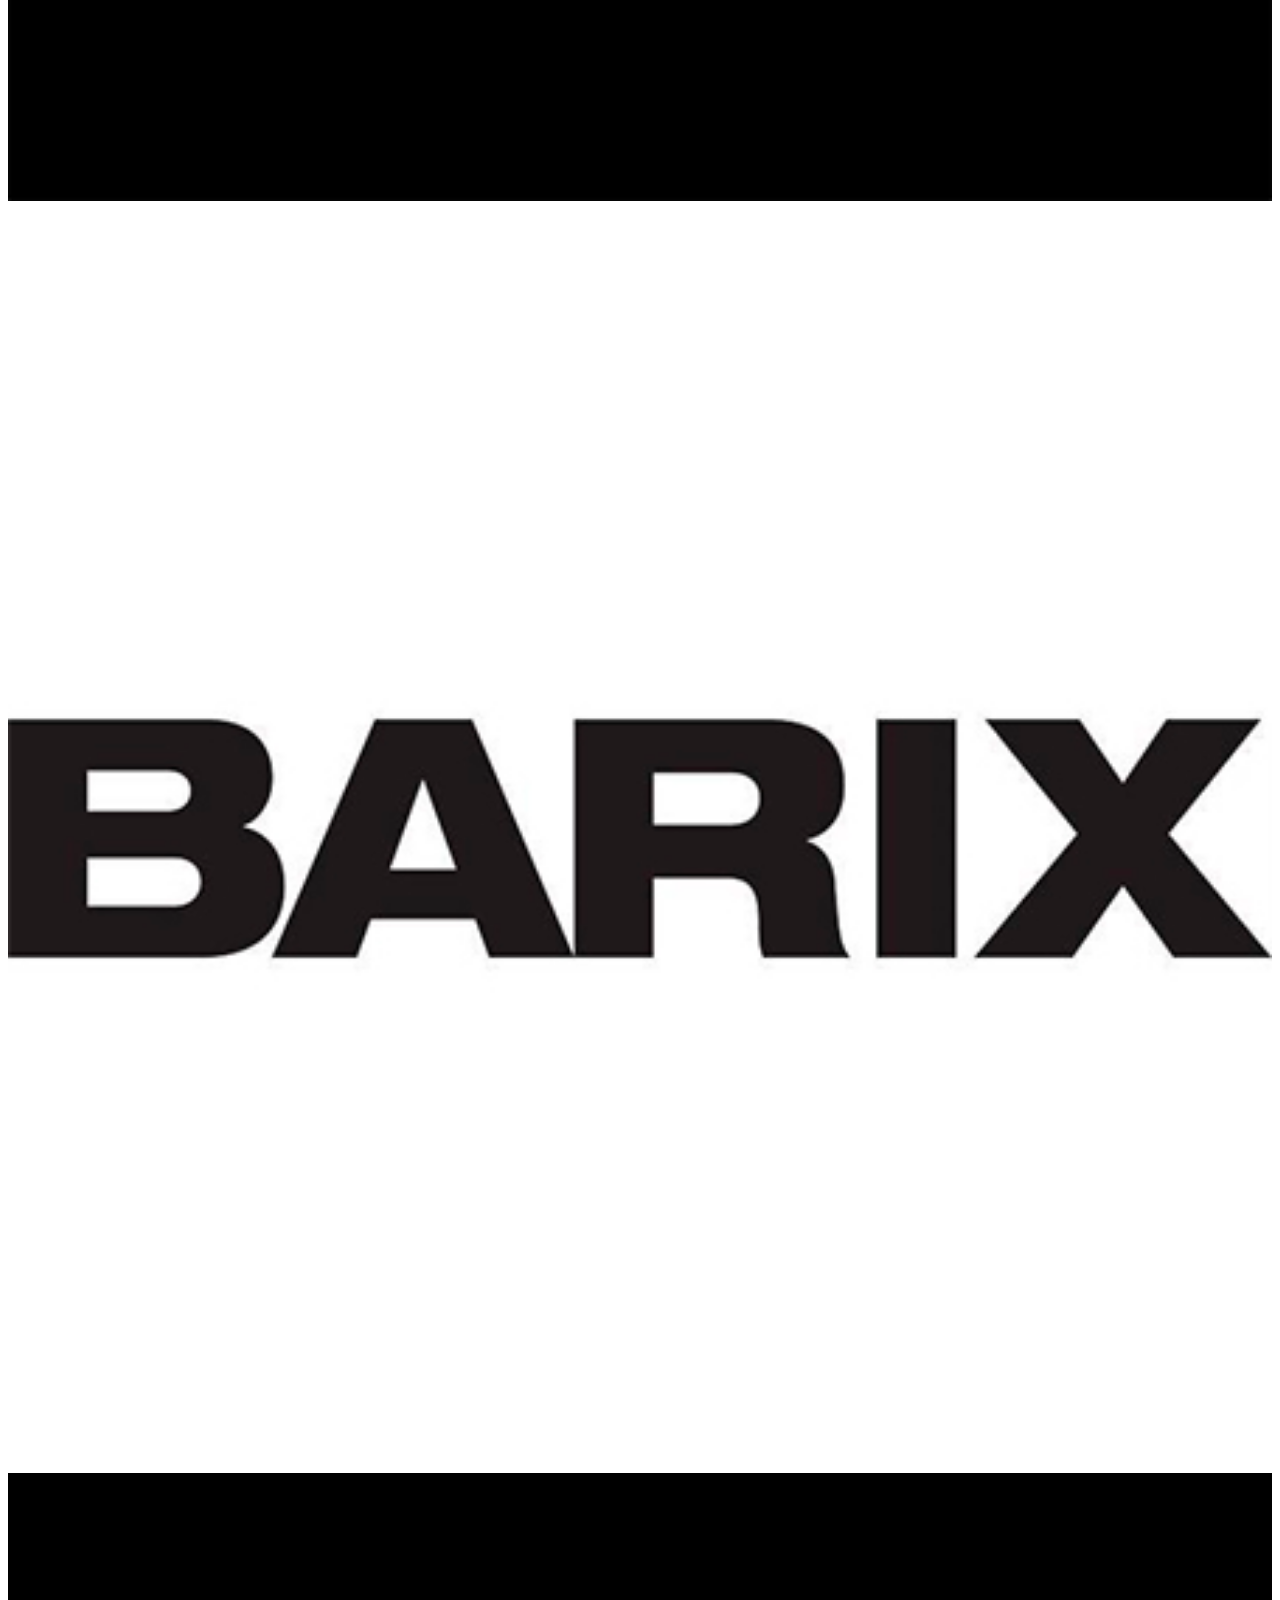
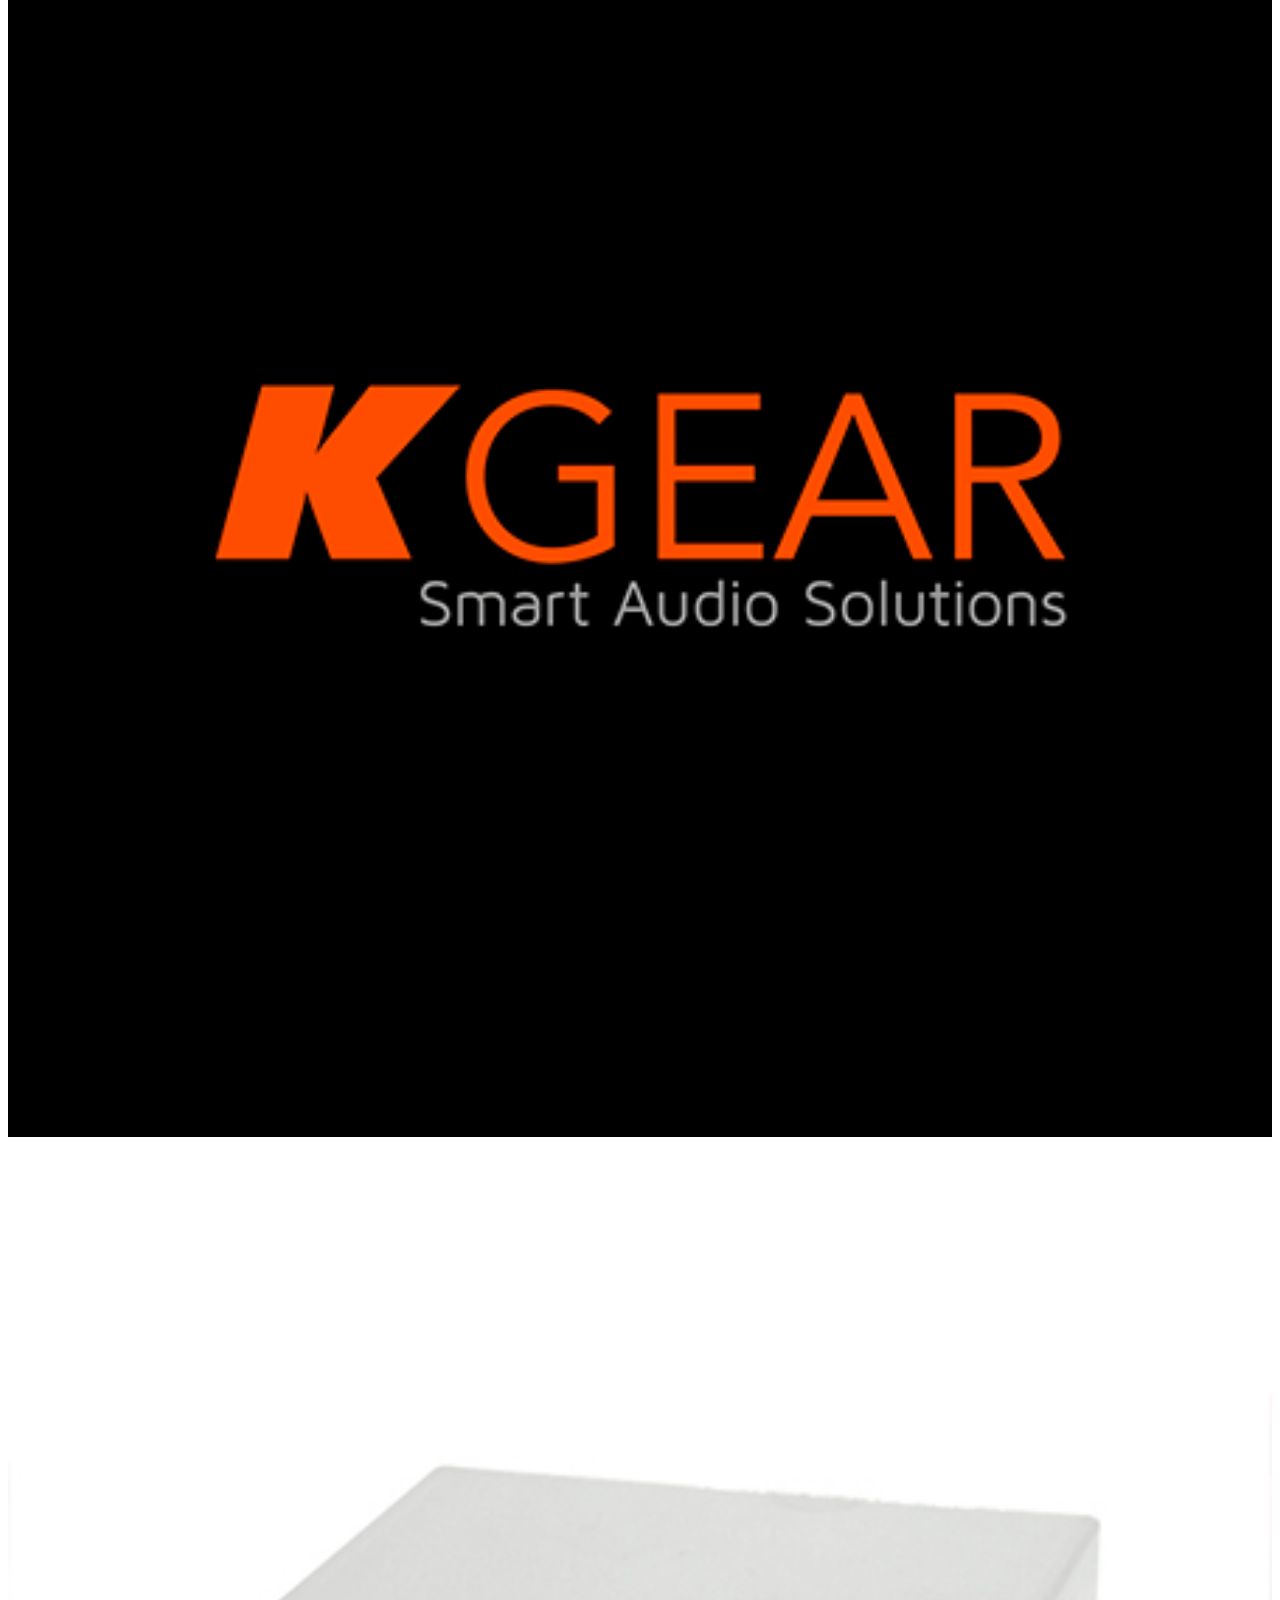
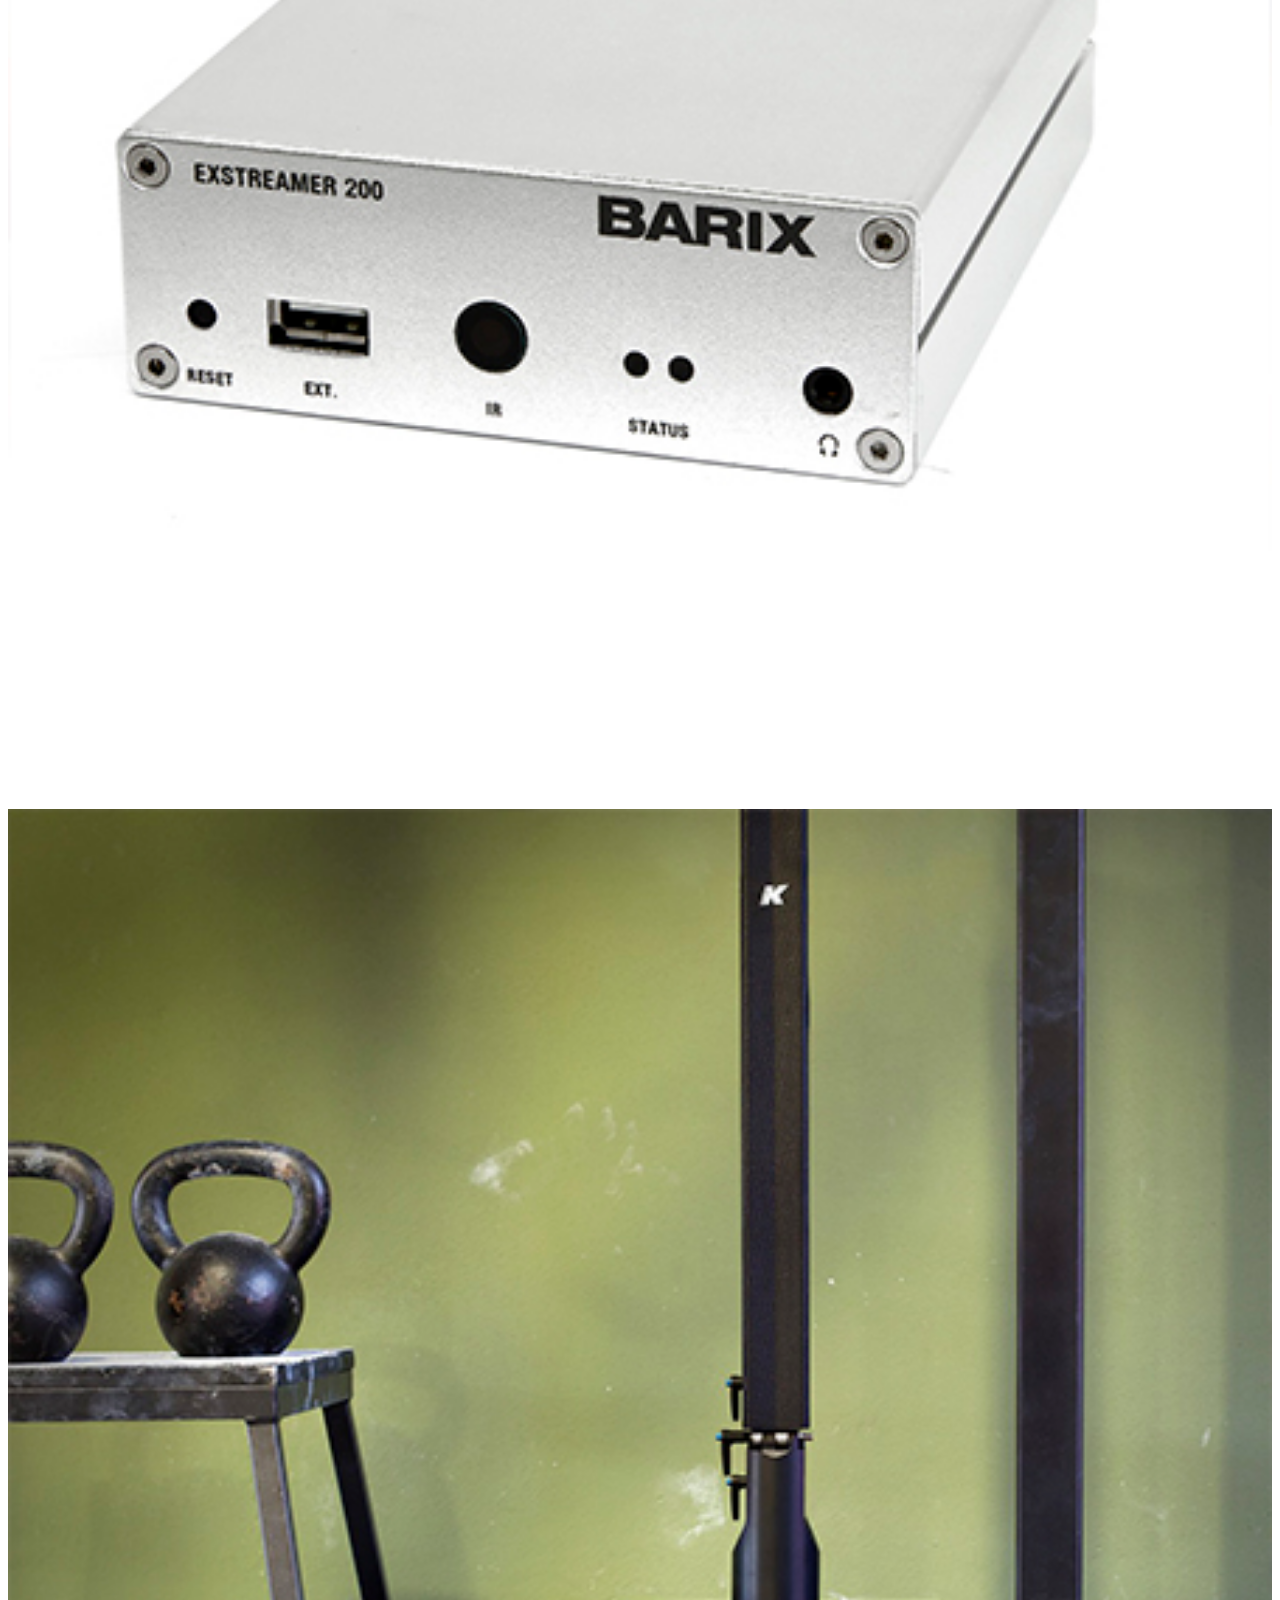
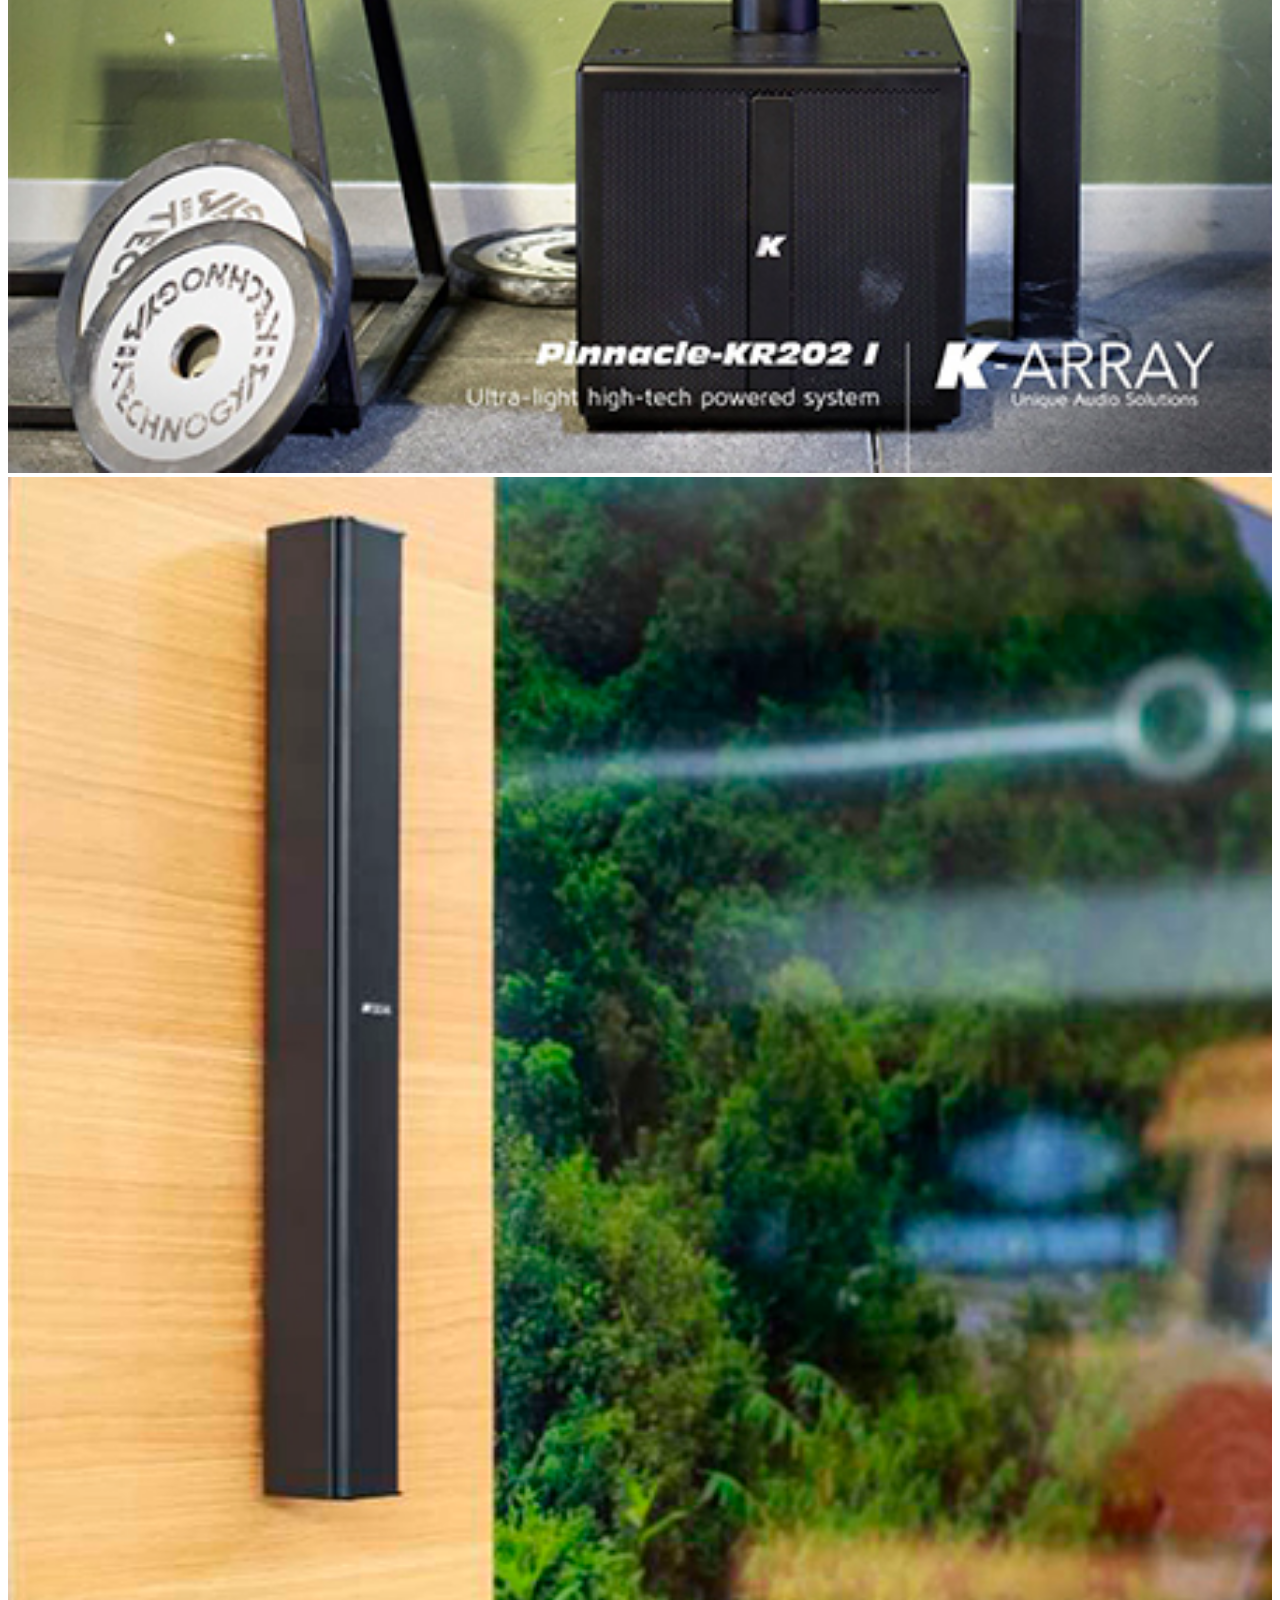
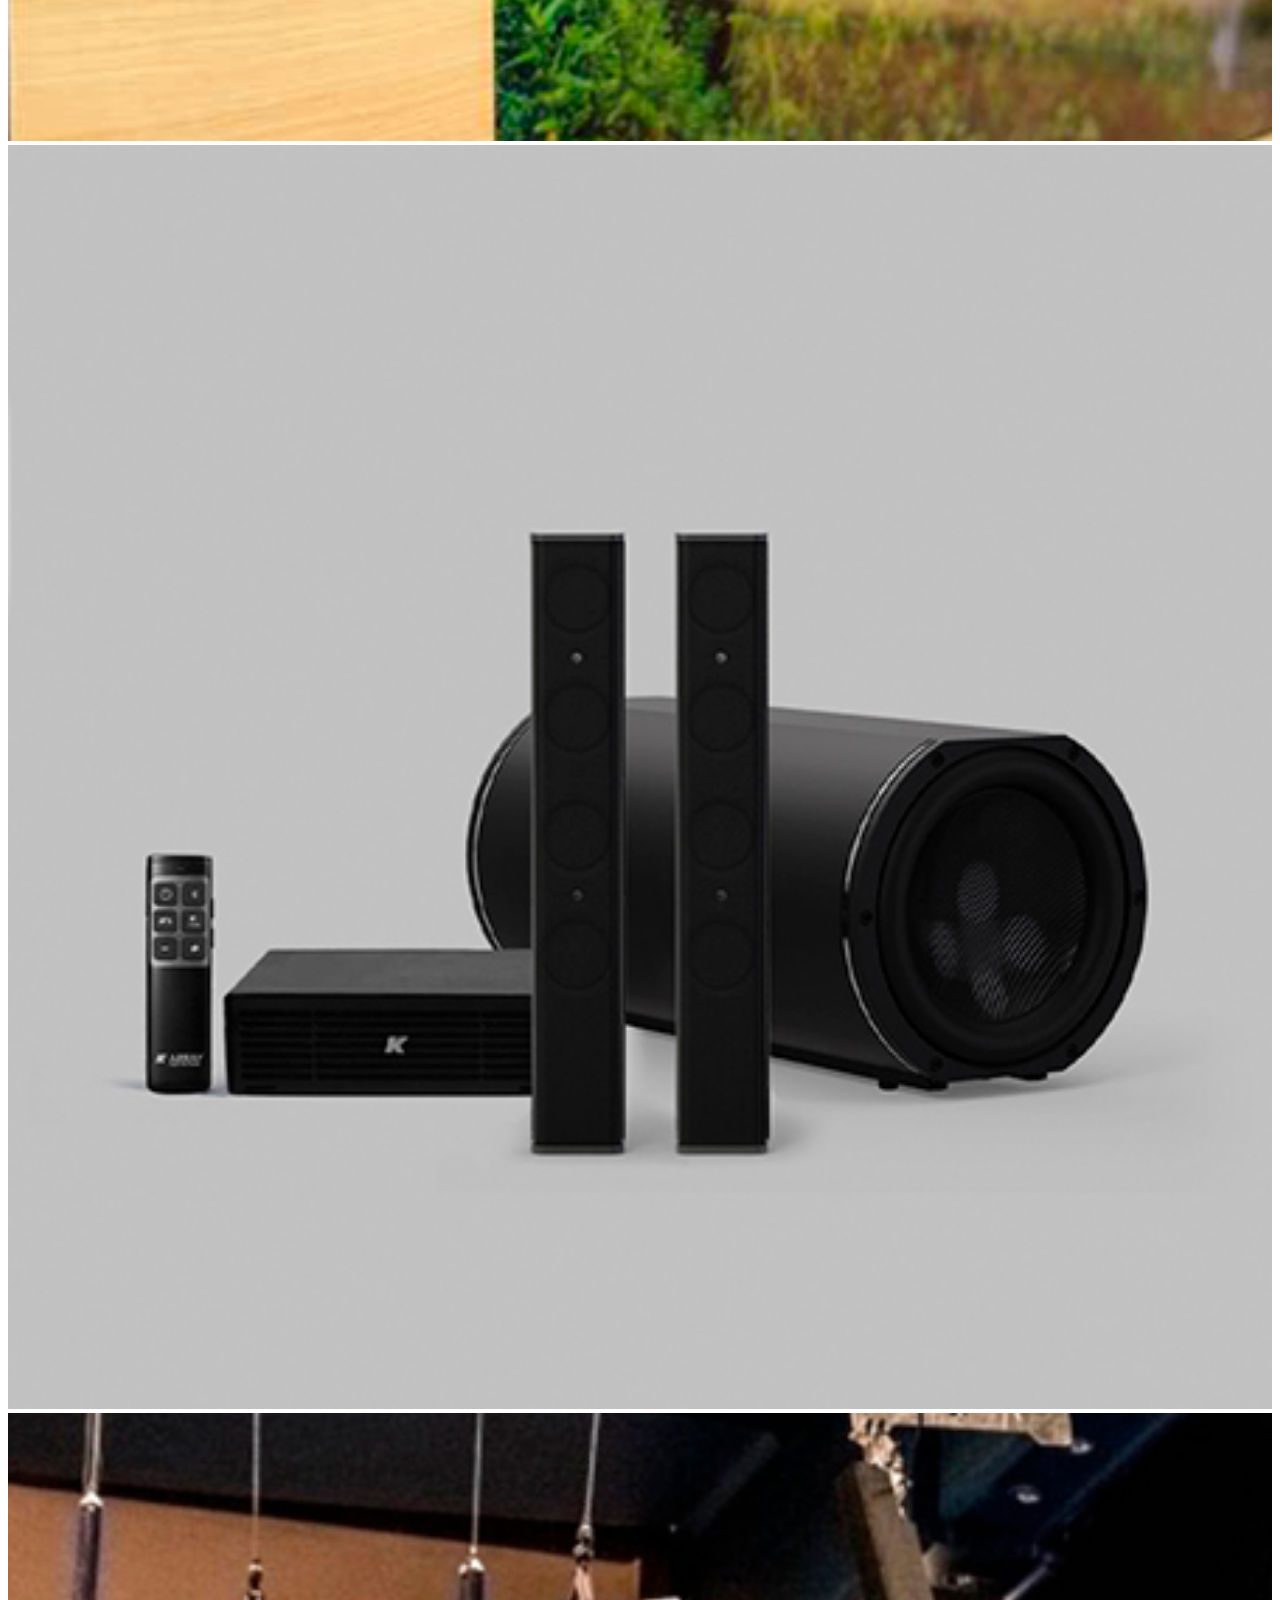
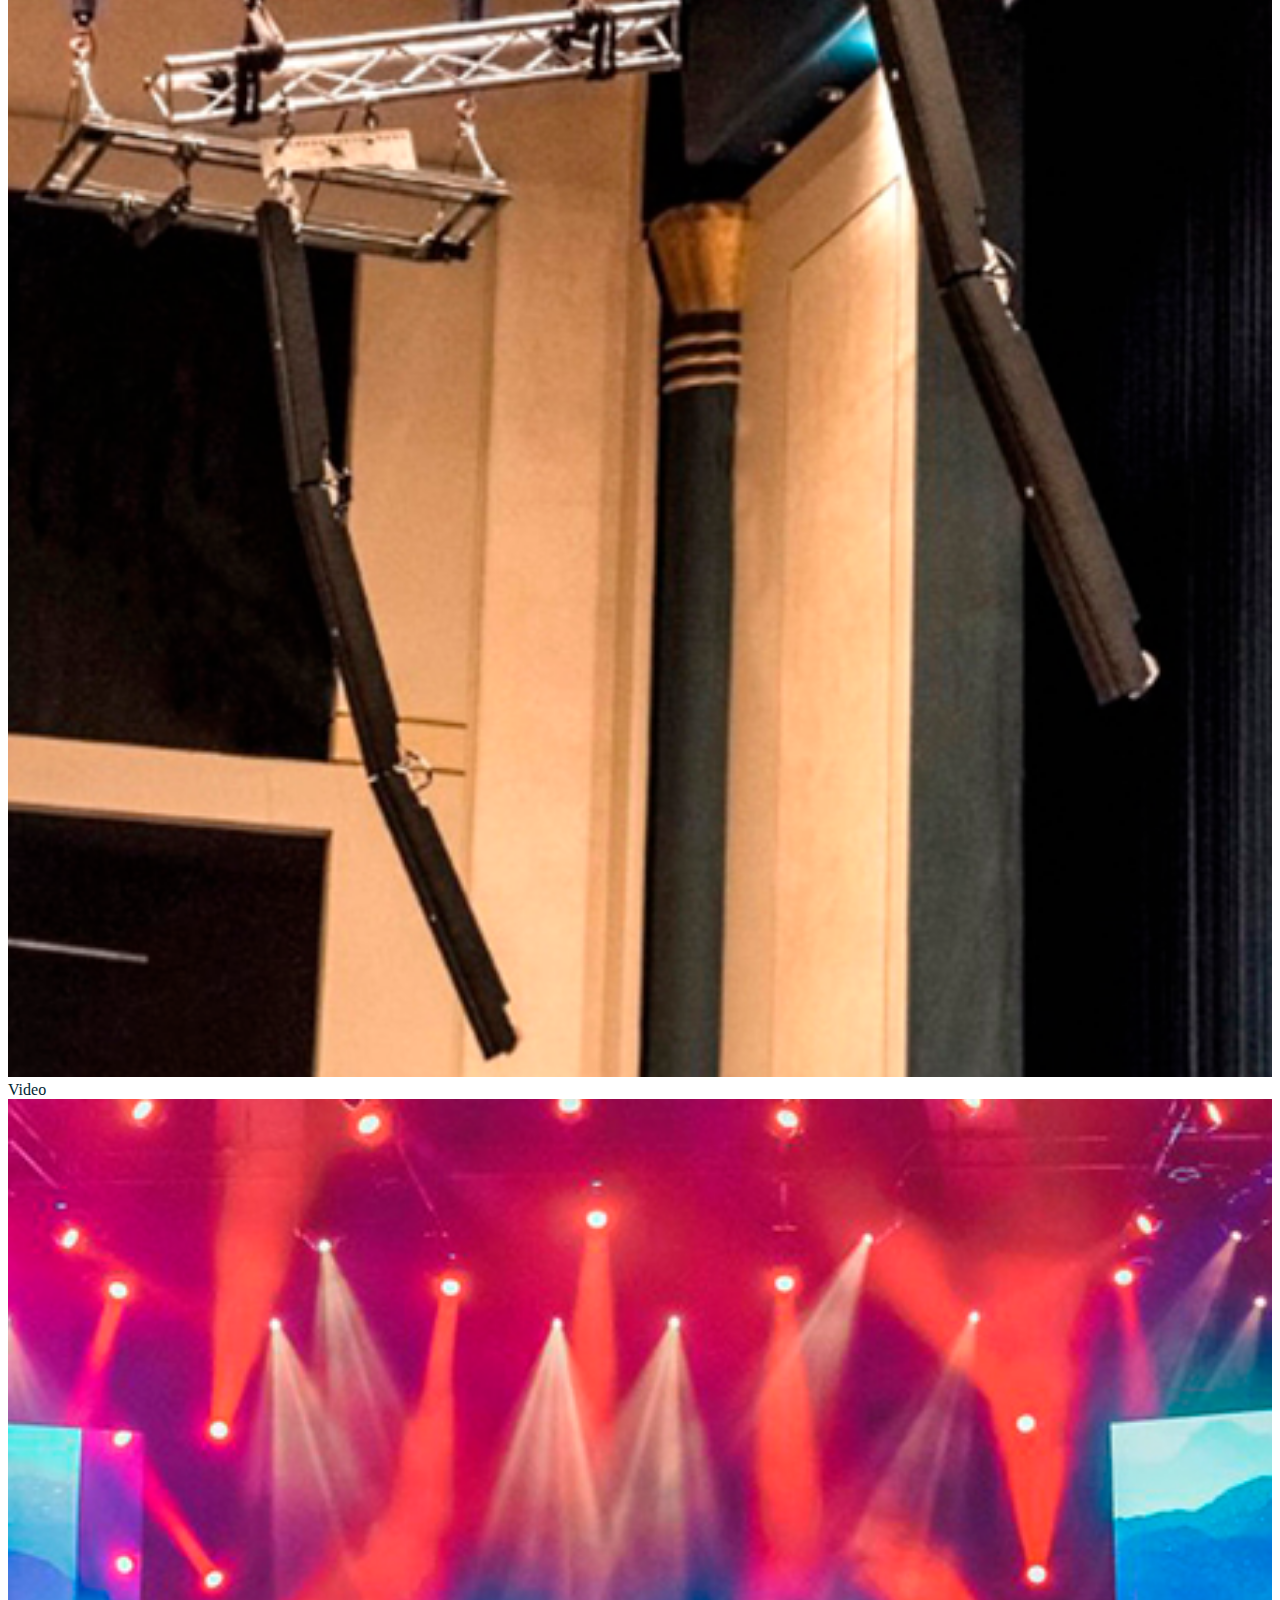
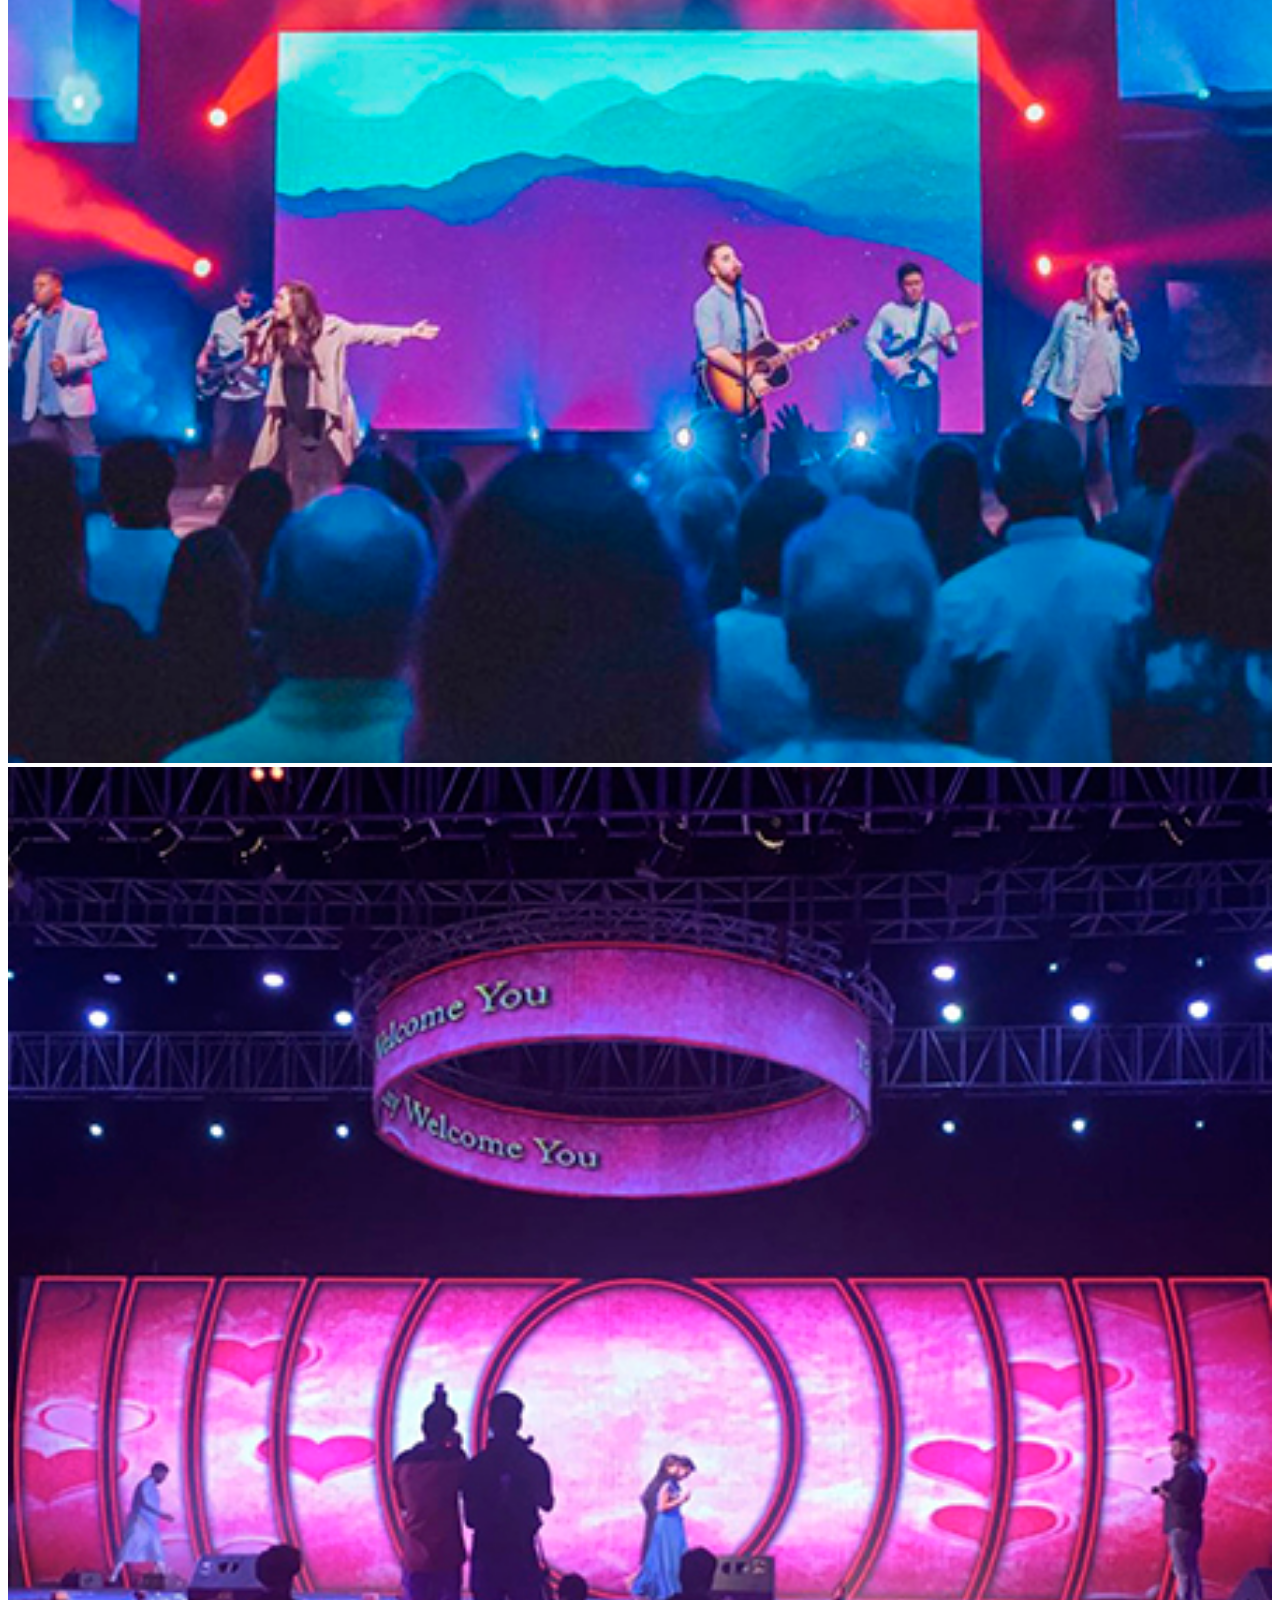
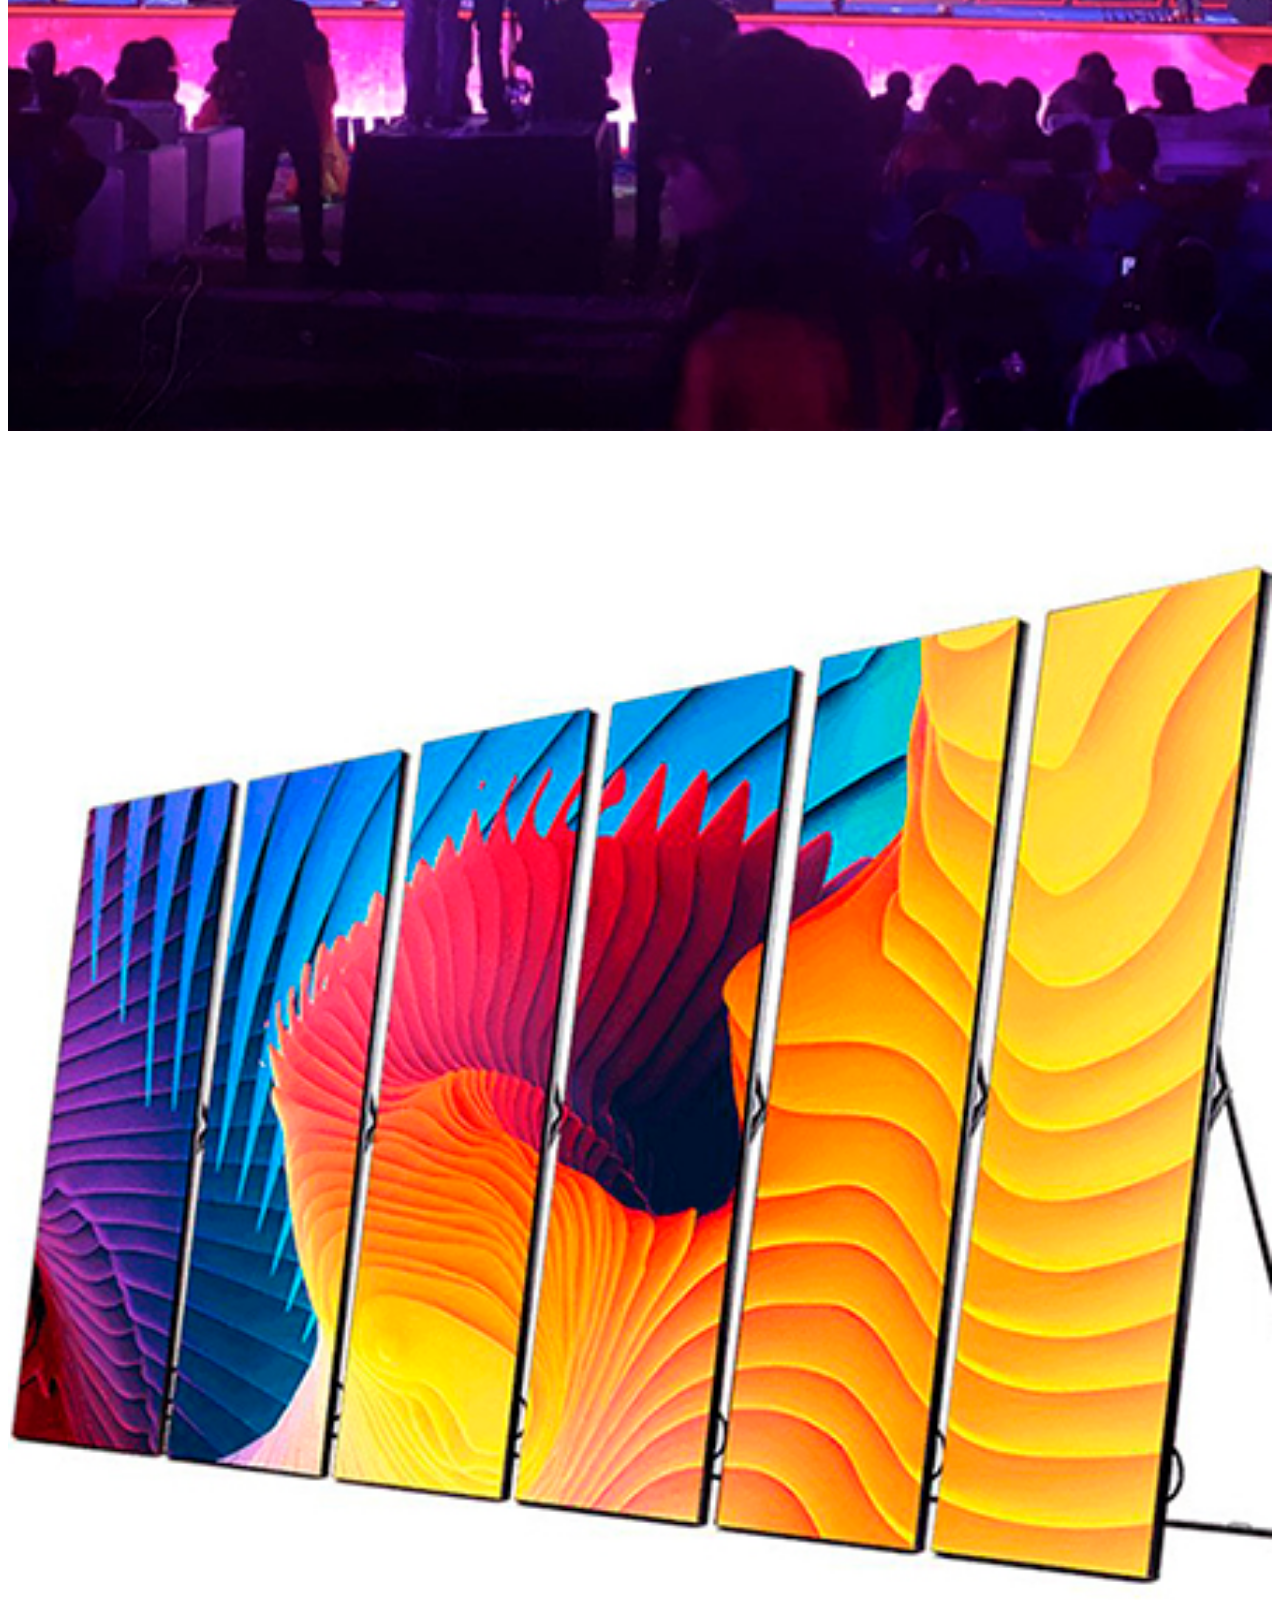
==== commit 1df87db5: "finished initial version of web page to be uploaded" ====
--- a/index.html
+++ b/index.html
@@ -1,9 +1,10 @@
 <!DOCTYPE html>
-<html lang="en-US">
+<html lang="es">
   <head>
     <meta charset="UTF-8">
     <meta name="viewport" content="width=device-width, initial-scale=1.0" />
-    <title>Eleganter - New Amazing HTML5 Template</title>
+    <title>Núcleo</title>
+    <link rel="shortcut icon" href="img/favicon.png">
     <link rel="stylesheet" href="css/components.css">
     <link rel="stylesheet" href="css/icons.css">
     <link rel="stylesheet" href="css/responsee.css">
@@ -34,8 +35,8 @@
         <div class="top-nav s-12 l-10">
           <p class="nav-text"></p>
           <ul class="right chevron">
-            <li><a href="index.html">Home</a></li>
-            <li><a href="products.html">Products</a></li>
+            <li><a href="index.html">Inicio</a></li>
+            <li><a href="products.html">Soluciones</a></li>
             <!-- <li><a>Services</a>
               <ul>
                 <li><a>Service 1</a>
@@ -47,9 +48,9 @@
                 <li><a>Service 2</a></li>
               </ul>
             </li> -->
-            <li><a href="about.html">About</a></li>
-            <li><a href="gallery.html">Gallery</a></li>
-            <li><a href="contact.html">Contact</a></li>
+            <li><a href="about.html">Sobre nosotros</a></li>
+            <li><a href="gallery.html">Galleria</a></li>
+            <li><a href="contact.html">Contacto</a></li>
           </ul>
         </div>
       </nav>
@@ -69,7 +70,7 @@
                     <!-- Title -->
                     <h1 class="text-white margin-bottom-30 text-size-60 text-m-size-30 text-line-height-1">Todas las soluciones, un solo proveedor.</h1>
                     <div class="s-12 m-10 l-8 center"><p class="text-white text-size-14 margin-bottom-40">Somos una empresa especializada en brindar soluciones integrales en Audio, Video e Iluminación, dedicados a cubrir 
-                      una gran variedad de soluciones, que le permitirán a su empresa o proyecto, contar con un unico proveedor de confianza para la resolución de todas sus necesidades.</p></div>
+                      una gran variedad de necesidades, que le permitirán a su empresa, contar con un unico proveedor de confianza para la resolución de todo su proyecto.</p></div>
                     <div class="line">
                       <div class="s-12 m-12 l-3 center">
                         <a class="button button-white-stroke s-12" href="https://api.whatsapp.com/send?phone=59898608201&amp;text=Hola!">Envíanos un Whatsapp!</a>
@@ -99,7 +100,7 @@
               <div class="padding-2x block-bordered">
                 <i class="icon-coverflow_line icon3x text-dark center margin-bottom-30"></i>
                 <h2 class="text-thin">Video</h2>
-                <p class="margin-bottom-30">Pantallas Led y displays. Contamos con un equipo especializado en soluciones de video, y productos como pantallas gigantes, displays interactivos, posters LED, video Walls, y una amplia gama de soluciones.</p>
+                <p class="margin-bottom-30">Pantallas Led y displays. Contamos con un equipo especializado en soluciones de video, y productos como pantallas gigantes, displays interactivos, posters LED, video Walls, y una amplia gama de productos.</p>
                 <!-- <a class="button button-dark-stroke text-size-12" href="/">GET MORE INFO</a> -->
               </div>
             </div>
@@ -124,10 +125,10 @@
         <div class="line">
           <div class="margin">
             <div class="s-12 m-12 l-2">
-              <p class="h1 text-size-30 margin-m-bottom-30 text-primary text-line-height-1 text-right">Brindamos<br> Soluciones y tranquilidad</p>
+              <p class="h1 text-size-30 margin-m-bottom-30 text-primary text-line-height-1 text-right">Soluciones y<br> tranquilidad</p>
             </div>
             <div class="s-12 m-12 l-5">
-              <p class="text-size-14 margin-m-bottom-30 text-dark">Nuestra empresa nace en el año 2019, ante la inmensa confianza depositada en nosotros por la marca italiana de audio K-array para representarlos en Uruguay. Ante esa propuesta, y contando con técnicos referentes a nivel local y mundial en nuestro equipo, decidimos comenzar a brindar nuestros servicios.</p>
+              <p class="text-size-14 margin-m-bottom-30 text-dark">Nuestra empresa nace en el año 2019, ante la inmensa confianza depositada en nosotros por la marca italiana de audio <a href="https://www.k-array.com/es/" target="_blank"> <strong>K-array</strong></a> para representarlos en Uruguay. Ante esa propuesta, y contando con técnicos referentes a nivel local y mundial en nuestro equipo, decidimos comenzar a brindar nuestros servicios.</p>
             </div>
             <div class="s-12 m-12 l-5">
               <p class="text-size-14 text-dark">Al dia de hoy, contamos con un equipo consolidado y experiente, y una manera única de interactuar con nuestros clientes, cercana, de mucha confianza, que es y seguira siendo nuestro valor fundamental. Además hemos comenzado a colaborar en proyectos en algunos paises de América Latína comenzando así nuestras primeras experiencias a nivel internacional.</p>
@@ -169,7 +170,7 @@
               </div>
               <div class="margin-left-60 margin-bottom-30">
                 <h3 class="text-size-25 margin-bottom-0">Vínculos cercanos y de confianza</h3>
-                <p>Nuestro mayor capital es sin lugar a dudas, la cercanía con nuestros clientes. Un vinculo uno a uno de confianza, que nos permite ser referentes y consejeros, ademas de socios.</p>
+                <p>Nuestro mayor capital es sin lugar a dudas, la cercanía con nuestros clientes. Un vínculo uno a uno, de confianza, que nos permite ser referentes y consejeros, además de socios.</p>
               </div>
             </div>
 
@@ -178,8 +179,8 @@
                 <i class="icon-chart_alt icon3x text-dark"></i>
               </div>
               <div class="margin-left-60 margin-bottom-30">
-                <h3 class="text-size-25 margin-bottom-0">Siempre en busqueda de mejores soluciones</h3>
-                <p>Sabemos que nunca debemos detenernos en busqueda de lo mejor. Es por eso que la mejora constante en nuestro equipo y los productos que ofrecemos, nos impulsan cada dia a ser mejores.</p>
+                <h3 class="text-size-25 margin-bottom-0">Siempre en búsqueda de mejores soluciones</h3>
+                <p>Sabemos que nunca debemos detenernos en búsqueda de lo mejor. Es por eso que la mejora constante en nuestro equipo y los productos que ofrecemos, nos impulsan cada dia a ser mejores.</p>
               </div>
             </div>
 
@@ -249,88 +250,88 @@
               <a class="tab-label active-btn">Audio</a>
               <div class="tab-content lightbox-gallery">
                 <div class="s-12 m-6 l-3">
-                  <a class="image-with-hover-overlay image-hover-zoom" href="#">
-                    <div class="image-hover-overlay background-primary">
-                      <div class="image-hover-overlay-content text-center padding-2x">
-                        <h2 class="text-thin">Lorem Ipsum Dolor</h2>
-                        <p>Duis autem vel eum iriure dolor in hendrerit in vulputate velit esse molestie consequat, vel illum dolore eu feugiat nulla facilisis. Autem vel eum iriure dolor in hendrerit in vulputate velit esse molestie consequat, vel illum dolore eu feugiat nulla facilisis.</p>
+                  <a class="image-with-hover-overlay image-hover-zoom">
+                    <div class="image-hover-overlay background-primary">
+                      <div class="image-hover-overlay-content text-center padding-2x">
+                        <!-- <h2 class="text-thin">Lorem Ipsum Dolor</h2> -->
+                        <!-- <p>Duis autem vel eum iriure dolor in hendrerit in vulputate velit esse molestie consequat, vel illum dolore eu feugiat nulla facilisis. Autem vel eum iriure dolor in hendrerit in vulputate velit esse molestie consequat, vel illum dolore eu feugiat nulla facilisis.</p> -->
                       </div>
                     </div>
                     <img src="img/portfolio/thumb-02.jpg" alt="" title="Portfolio Image 1" />
                   </a>
                 </div>
                 <div class="s-12 m-6 l-3">
-                  <a class="image-with-hover-overlay image-hover-zoom" href="#">
-                    <div class="image-hover-overlay background-primary">
-                      <div class="image-hover-overlay-content text-center padding-2x">
-                        <h2 class="text-thin">Lorem Ipsum Dolor</h2>
-                        <p>Duis autem vel eum iriure dolor in hendrerit in vulputate velit esse molestie consequat, vel illum dolore eu feugiat nulla facilisis. Autem vel eum iriure dolor in hendrerit in vulputate velit esse molestie consequat, vel illum dolore eu feugiat nulla facilisis.</p>
+                  <a class="image-with-hover-overlay image-hover-zoom">
+                    <div class="image-hover-overlay background-primary">
+                      <div class="image-hover-overlay-content text-center padding-2x">
+                        <!-- <h2 class="text-thin">Lorem Ipsum Dolor</h2> -->
+                        <!-- <p>Duis autem vel eum iriure dolor in hendrerit in vulputate velit esse molestie consequat, vel illum dolore eu feugiat nulla facilisis. Autem vel eum iriure dolor in hendrerit in vulputate velit esse molestie consequat, vel illum dolore eu feugiat nulla facilisis.</p> -->
                       </div>
                     </div>
                     <img src="img/portfolio/thumb-09.jpg" alt="" title="Portfolio Image 2" />
                   </a>
                 </div>
                 <div class="s-12 m-6 l-3">
-                  <a class="image-with-hover-overlay image-hover-zoom" href="#">
-                    <div class="image-hover-overlay background-primary">
-                      <div class="image-hover-overlay-content text-center padding-2x">
-                        <h2 class="text-thin">Lorem Ipsum Dolor</h2>
-                        <p>Duis autem vel eum iriure dolor in hendrerit in vulputate velit esse molestie consequat, vel illum dolore eu feugiat nulla facilisis. Autem vel eum iriure dolor in hendrerit in vulputate velit esse molestie consequat, vel illum dolore eu feugiat nulla facilisis.</p>
+                  <a class="image-with-hover-overlay image-hover-zoom">
+                    <div class="image-hover-overlay background-primary">
+                      <div class="image-hover-overlay-content text-center padding-2x">
+                        <!-- <h2 class="text-thin">Lorem Ipsum Dolor</h2> -->
+                        <!-- <p>Duis autem vel eum iriure dolor in hendrerit in vulputate velit esse molestie consequat, vel illum dolore eu feugiat nulla facilisis. Autem vel eum iriure dolor in hendrerit in vulputate velit esse molestie consequat, vel illum dolore eu feugiat nulla facilisis.</p> -->
                       </div>
                     </div>
                     <img src="img/portfolio/thumb-08.jpg" alt="" title="Portfolio Image 3" />
                   </a>
                 </div>
                 <div class="s-12 m-6 l-3">
-                  <a class="image-with-hover-overlay image-hover-zoom" href="#">
-                    <div class="image-hover-overlay background-primary">
-                      <div class="image-hover-overlay-content text-center padding-2x">
-                        <h2 class="text-thin">Lorem Ipsum Dolor</h2>
-                        <p>Duis autem vel eum iriure dolor in hendrerit in vulputate velit esse molestie consequat, vel illum dolore eu feugiat nulla facilisis. Autem vel eum iriure dolor in hendrerit in vulputate velit esse molestie consequat, vel illum dolore eu feugiat nulla facilisis.</p>
+                  <a class="image-with-hover-overlay image-hover-zoom">
+                    <div class="image-hover-overlay background-primary">
+                      <div class="image-hover-overlay-content text-center padding-2x">
+                        <!-- <h2 class="text-thin">Lorem Ipsum Dolor</h2> -->
+                        <!-- <p>Duis autem vel eum iriure dolor in hendrerit in vulputate velit esse molestie consequat, vel illum dolore eu feugiat nulla facilisis. Autem vel eum iriure dolor in hendrerit in vulputate velit esse molestie consequat, vel illum dolore eu feugiat nulla facilisis.</p> -->
                       </div>
                     </div>
                     <img src="img/portfolio/thumb-05.jpg" alt="" title="Portfolio Image 4" />
                   </a>
                 </div>
                 <div class="s-12 m-6 l-3">
-                  <a class="image-with-hover-overlay image-hover-zoom" href="#">
-                    <div class="image-hover-overlay background-primary">
-                      <div class="image-hover-overlay-content text-center padding-2x">
-                        <h2 class="text-thin">Lorem Ipsum Dolor</h2>
-                        <p>Duis autem vel eum iriure dolor in hendrerit in vulputate velit esse molestie consequat, vel illum dolore eu feugiat nulla facilisis. Autem vel eum iriure dolor in hendrerit in vulputate velit esse molestie consequat, vel illum dolore eu feugiat nulla facilisis.</p>
+                  <a class="image-with-hover-overlay image-hover-zoom">
+                    <div class="image-hover-overlay background-primary">
+                      <div class="image-hover-overlay-content text-center padding-2x">
+                        <!-- <h2 class="text-thin">Lorem Ipsum Dolor</h2> -->
+                        <!-- <p>Duis autem vel eum iriure dolor in hendrerit in vulputate velit esse molestie consequat, vel illum dolore eu feugiat nulla facilisis. Autem vel eum iriure dolor in hendrerit in vulputate velit esse molestie consequat, vel illum dolore eu feugiat nulla facilisis.</p> -->
                       </div>
                     </div>
                     <img src="img/portfolio/thumb-06.jpg" alt="" title="Portfolio Image 5" />
                   </a>
                 </div>
                 <div class="s-12 m-6 l-3">
-                  <a class="image-with-hover-overlay image-hover-zoom" href="#">
-                    <div class="image-hover-overlay background-primary">
-                      <div class="image-hover-overlay-content text-center padding-2x">
-                        <h2 class="text-thin">Lorem Ipsum Dolor</h2>
-                        <p>Duis autem vel eum iriure dolor in hendrerit in vulputate velit esse molestie consequat, vel illum dolore eu feugiat nulla facilisis. Autem vel eum iriure dolor in hendrerit in vulputate velit esse molestie consequat, vel illum dolore eu feugiat nulla facilisis.</p>
+                  <a class="image-with-hover-overlay image-hover-zoom">
+                    <div class="image-hover-overlay background-primary">
+                      <div class="image-hover-overlay-content text-center padding-2x">
+                        <!-- <h2 class="text-thin">Lorem Ipsum Dolor</h2> -->
+                        <!-- <p>Duis autem vel eum iriure dolor in hendrerit in vulputate velit esse molestie consequat, vel illum dolore eu feugiat nulla facilisis. Autem vel eum iriure dolor in hendrerit in vulputate velit esse molestie consequat, vel illum dolore eu feugiat nulla facilisis.</p> -->
                       </div>
                     </div>
                     <img src="img/portfolio/thumb-11.jpg" alt="" title="Portfolio Image 6" />
                   </a>
                 </div>
                 <div class="s-12 m-6 l-3">
-                  <a class="image-with-hover-overlay image-hover-zoom" href="#">
-                    <div class="image-hover-overlay background-primary">
-                      <div class="image-hover-overlay-content text-center padding-2x">
-                        <h2 class="text-thin">Lorem Ipsum Dolor</h2>
-                        <p>Duis autem vel eum iriure dolor in hendrerit in vulputate velit esse molestie consequat, vel illum dolore eu feugiat nulla facilisis. Autem vel eum iriure dolor in hendrerit in vulputate velit esse molestie consequat, vel illum dolore eu feugiat nulla facilisis.</p>
+                  <a class="image-with-hover-overlay image-hover-zoom">
+                    <div class="image-hover-overlay background-primary">
+                      <div class="image-hover-overlay-content text-center padding-2x">
+                        <!-- <h2 class="text-thin">Lorem Ipsum Dolor</h2> -->
+                        <!-- <p>Duis autem vel eum iriure dolor in hendrerit in vulputate velit esse molestie consequat, vel illum dolore eu feugiat nulla facilisis. Autem vel eum iriure dolor in hendrerit in vulputate velit esse molestie consequat, vel illum dolore eu feugiat nulla facilisis.</p> -->
                       </div>
                     </div>
                     <img src="img/portfolio/thumb-12.jpg" alt="" title="Portfolio Image 7" />
                   </a>
                 </div>
                 <div class="s-12 m-6 l-3">
-                  <a class="image-with-hover-overlay image-hover-zoom" href="#">
-                    <div class="image-hover-overlay background-primary">
-                      <div class="image-hover-overlay-content text-center padding-2x">
-                        <h2 class="text-thin">Lorem Ipsum Dolor</h2>
-                        <p>Duis autem vel eum iriure dolor in hendrerit in vulputate velit esse molestie consequat, vel illum dolore eu feugiat nulla facilisis. Autem vel eum iriure dolor in hendrerit in vulputate velit esse molestie consequat, vel illum dolore eu feugiat nulla facilisis.</p>
+                  <a class="image-with-hover-overlay image-hover-zoom">
+                    <div class="image-hover-overlay background-primary">
+                      <div class="image-hover-overlay-content text-center padding-2x">
+                        <!-- <h2 class="text-thin">Lorem Ipsum Dolor</h2> -->
+                        <!-- <p>Duis autem vel eum iriure dolor in hendrerit in vulputate velit esse molestie consequat, vel illum dolore eu feugiat nulla facilisis. Autem vel eum iriure dolor in hendrerit in vulputate velit esse molestie consequat, vel illum dolore eu feugiat nulla facilisis.</p> -->
                       </div>
                     </div>
                     <img src="img/portfolio/thumb-07.jpg" alt="" title="Portfolio Image 8" />
@@ -342,88 +343,88 @@
               <a class="tab-label">Video</a>
               <div class="tab-content lightbox-gallery">
                 <div class="s-12 m-6 l-3">
-                  <a class="image-with-hover-overlay image-hover-zoom" href="#">
-                    <div class="image-hover-overlay background-primary">
-                      <div class="image-hover-overlay-content text-center padding-2x">
-                        <h2 class="text-thin">Lorem Ipsum Dolor</h2>
-                        <p>Duis autem vel eum iriure dolor in hendrerit in vulputate velit esse molestie consequat, vel illum dolore eu feugiat nulla facilisis. Autem vel eum iriure dolor in hendrerit in vulputate velit esse molestie consequat, vel illum dolore eu feugiat nulla facilisis.</p>
+                  <a class="image-with-hover-overlay image-hover-zoom">
+                    <div class="image-hover-overlay background-primary">
+                      <div class="image-hover-overlay-content text-center padding-2x">
+                        <!-- <h2 class="text-thin">Lorem Ipsum Dolor</h2> -->
+                        <!-- <p>Duis autem vel eum iriure dolor in hendrerit in vulputate velit esse molestie consequat, vel illum dolore eu feugiat nulla facilisis. Autem vel eum iriure dolor in hendrerit in vulputate velit esse molestie consequat, vel illum dolore eu feugiat nulla facilisis.</p> -->
                       </div>
                     </div>
                     <img src="img/portfolio/thumb-04.jpg" alt="" title="Portfolio Image 1" />
                   </a>
                 </div>
                 <div class="s-12 m-6 l-3">
-                  <a class="image-with-hover-overlay image-hover-zoom" href="#">
-                    <div class="image-hover-overlay background-primary">
-                      <div class="image-hover-overlay-content text-center padding-2x">
-                        <h2 class="text-thin">Lorem Ipsum Dolor</h2>
-                        <p>Duis autem vel eum iriure dolor in hendrerit in vulputate velit esse molestie consequat, vel illum dolore eu feugiat nulla facilisis. Autem vel eum iriure dolor in hendrerit in vulputate velit esse molestie consequat, vel illum dolore eu feugiat nulla facilisis.</p>
-                      </div>
-                    </div>
-                    <img src="img/portfolio/thumb-06.jpg" alt="" title="Portfolio Image 2" />
-                  </a>
-                </div>
-                <div class="s-12 m-6 l-3">
-                  <a class="image-with-hover-overlay image-hover-zoom" href="#">
-                    <div class="image-hover-overlay background-primary">
-                      <div class="image-hover-overlay-content text-center padding-2x">
-                        <h2 class="text-thin">Lorem Ipsum Dolor</h2>
-                        <p>Duis autem vel eum iriure dolor in hendrerit in vulputate velit esse molestie consequat, vel illum dolore eu feugiat nulla facilisis. Autem vel eum iriure dolor in hendrerit in vulputate velit esse molestie consequat, vel illum dolore eu feugiat nulla facilisis.</p>
+                  <a class="image-with-hover-overlay image-hover-zoom">
+                    <div class="image-hover-overlay background-primary">
+                      <div class="image-hover-overlay-content text-center padding-2x">
+                        <!-- <h2 class="text-thin">Lorem Ipsum Dolor</h2> -->
+                        <!-- <p>Duis autem vel eum iriure dolor in hendrerit in vulputate velit esse molestie consequat, vel illum dolore eu feugiat nulla facilisis. Autem vel eum iriure dolor in hendrerit in vulputate velit esse molestie consequat, vel illum dolore eu feugiat nulla facilisis.</p> -->
+                      </div>
+                    </div>
+                    <img src="img/portfolio/thumb-15.jpg" alt="" title="Portfolio Image 2" />
+                  </a>
+                </div>
+                <div class="s-12 m-6 l-3">
+                  <a class="image-with-hover-overlay image-hover-zoom">
+                    <div class="image-hover-overlay background-primary">
+                      <div class="image-hover-overlay-content text-center padding-2x">
+                        <!-- <h2 class="text-thin">Lorem Ipsum Dolor</h2> -->
+                        <!-- <p>Duis autem vel eum iriure dolor in hendrerit in vulputate velit esse molestie consequat, vel illum dolore eu feugiat nulla facilisis. Autem vel eum iriure dolor in hendrerit in vulputate velit esse molestie consequat, vel illum dolore eu feugiat nulla facilisis.</p> -->
                       </div>
                     </div>
                     <img src="img/portfolio/thumb-13.jpg" alt="" title="Portfolio Image 3" />
                   </a>
                 </div>
                 <div class="s-12 m-6 l-3">
-                  <a class="image-with-hover-overlay image-hover-zoom" href="#">
-                    <div class="image-hover-overlay background-primary">
-                      <div class="image-hover-overlay-content text-center padding-2x">
-                        <h2 class="text-thin">Lorem Ipsum Dolor</h2>
-                        <p>Duis autem vel eum iriure dolor in hendrerit in vulputate velit esse molestie consequat, vel illum dolore eu feugiat nulla facilisis. Autem vel eum iriure dolor in hendrerit in vulputate velit esse molestie consequat, vel illum dolore eu feugiat nulla facilisis.</p>
-                      </div>
-                    </div>
-                    <img src="img/portfolio/thumb-05.jpg" alt="" title="Portfolio Image 4" />
-                  </a>
-                </div>
-                <div class="s-12 m-6 l-3">
-                  <a class="image-with-hover-overlay image-hover-zoom" href="#">
-                    <div class="image-hover-overlay background-primary">
-                      <div class="image-hover-overlay-content text-center padding-2x">
-                        <h2 class="text-thin">Lorem Ipsum Dolor</h2>
-                        <p>Duis autem vel eum iriure dolor in hendrerit in vulputate velit esse molestie consequat, vel illum dolore eu feugiat nulla facilisis. Autem vel eum iriure dolor in hendrerit in vulputate velit esse molestie consequat, vel illum dolore eu feugiat nulla facilisis.</p>
-                      </div>
-                    </div>
-                    <img src="img/portfolio/thumb-12.jpg" alt="" title="Portfolio Image 5" />
-                  </a>
-                </div>
-                <div class="s-12 m-6 l-3">
-                  <a class="image-with-hover-overlay image-hover-zoom" href="#">
-                    <div class="image-hover-overlay background-primary">
-                      <div class="image-hover-overlay-content text-center padding-2x">
-                        <h2 class="text-thin">Lorem Ipsum Dolor</h2>
-                        <p>Duis autem vel eum iriure dolor in hendrerit in vulputate velit esse molestie consequat, vel illum dolore eu feugiat nulla facilisis. Autem vel eum iriure dolor in hendrerit in vulputate velit esse molestie consequat, vel illum dolore eu feugiat nulla facilisis.</p>
+                  <a class="image-with-hover-overlay image-hover-zoom">
+                    <div class="image-hover-overlay background-primary">
+                      <div class="image-hover-overlay-content text-center padding-2x">
+                        <!-- <h2 class="text-thin">Lorem Ipsum Dolor</h2> -->
+                        <!-- <p>Duis autem vel eum iriure dolor in hendrerit in vulputate velit esse molestie consequat, vel illum dolore eu feugiat nulla facilisis. Autem vel eum iriure dolor in hendrerit in vulputate velit esse molestie consequat, vel illum dolore eu feugiat nulla facilisis.</p> -->
+                      </div>
+                    </div>
+                    <img src="img/portfolio/thumb-17.jpg" alt="" title="Portfolio Image 4" />
+                  </a>
+                </div>
+                <div class="s-12 m-6 l-3">
+                  <a class="image-with-hover-overlay image-hover-zoom">
+                    <div class="image-hover-overlay background-primary">
+                      <div class="image-hover-overlay-content text-center padding-2x">
+                        <!-- <h2 class="text-thin">Lorem Ipsum Dolor</h2> -->
+                        <!-- <p>Duis autem vel eum iriure dolor in hendrerit in vulputate velit esse molestie consequat, vel illum dolore eu feugiat nulla facilisis. Autem vel eum iriure dolor in hendrerit in vulputate velit esse molestie consequat, vel illum dolore eu feugiat nulla facilisis.</p> -->
+                      </div>
+                    </div>
+                    <img src="img/portfolio/thumb-18.jpg" alt="" title="Portfolio Image 5" />
+                  </a>
+                </div>
+                <div class="s-12 m-6 l-3">
+                  <a class="image-with-hover-overlay image-hover-zoom">
+                    <div class="image-hover-overlay background-primary">
+                      <div class="image-hover-overlay-content text-center padding-2x">
+                        <!-- <h2 class="text-thin">Lorem Ipsum Dolor</h2> -->
+                        <!-- <p>Duis autem vel eum iriure dolor in hendrerit in vulputate velit esse molestie consequat, vel illum dolore eu feugiat nulla facilisis. Autem vel eum iriure dolor in hendrerit in vulputate velit esse molestie consequat, vel illum dolore eu feugiat nulla facilisis.</p> -->
                       </div>
                     </div>
                     <img src="img/portfolio/thumb-14.jpg" alt="" title="Portfolio Image 6" />
                   </a>
                 </div>
                 <div class="s-12 m-6 l-3">
-                  <a class="image-with-hover-overlay image-hover-zoom" href="#">
-                    <div class="image-hover-overlay background-primary">
-                      <div class="image-hover-overlay-content text-center padding-2x">
-                        <h2 class="text-thin">Lorem Ipsum Dolor</h2>
-                        <p>Duis autem vel eum iriure dolor in hendrerit in vulputate velit esse molestie consequat, vel illum dolore eu feugiat nulla facilisis. Autem vel eum iriure dolor in hendrerit in vulputate velit esse molestie consequat, vel illum dolore eu feugiat nulla facilisis.</p>
-                      </div>
-                    </div>
-                    <img src="img/portfolio/thumb-07.jpg" alt="" title="Portfolio Image 7" />
-                  </a>
-                </div>
-                <div class="s-12 m-6 l-3">
-                  <a class="image-with-hover-overlay image-hover-zoom" href="#">
-                    <div class="image-hover-overlay background-primary">
-                      <div class="image-hover-overlay-content text-center padding-2x">
-                        <h2 class="text-thin">Lorem Ipsum Dolor</h2>
-                        <p>Duis autem vel eum iriure dolor in hendrerit in vulputate velit esse molestie consequat, vel illum dolore eu feugiat nulla facilisis. Autem vel eum iriure dolor in hendrerit in vulputate velit esse molestie consequat, vel illum dolore eu feugiat nulla facilisis.</p>
+                  <a class="image-with-hover-overlay image-hover-zoom">
+                    <div class="image-hover-overlay background-primary">
+                      <div class="image-hover-overlay-content text-center padding-2x">
+                        <!-- <h2 class="text-thin">Lorem Ipsum Dolor</h2> -->
+                        <!-- <p>Duis autem vel eum iriure dolor in hendrerit in vulputate velit esse molestie consequat, vel illum dolore eu feugiat nulla facilisis. Autem vel eum iriure dolor in hendrerit in vulputate velit esse molestie consequat, vel illum dolore eu feugiat nulla facilisis.</p> -->
+                      </div>
+                    </div>
+                    <img src="img/portfolio/thumb-20.jpg" alt="" title="Portfolio Image 7" />
+                  </a>
+                </div>
+                <div class="s-12 m-6 l-3">
+                  <a class="image-with-hover-overlay image-hover-zoom">
+                    <div class="image-hover-overlay background-primary">
+                      <div class="image-hover-overlay-content text-center padding-2x">
+                        <!-- <h2 class="text-thin">Lorem Ipsum Dolor</h2> -->
+                        <!-- <p>Duis autem vel eum iriure dolor in hendrerit in vulputate velit esse molestie consequat, vel illum dolore eu feugiat nulla facilisis. Autem vel eum iriure dolor in hendrerit in vulputate velit esse molestie consequat, vel illum dolore eu feugiat nulla facilisis.</p> -->
                       </div>
                     </div>
                     <img src="img/portfolio/thumb-10.jpg" alt="" title="Portfolio Image 8" />
@@ -435,88 +436,88 @@
               <a class="tab-label">Iluminación</a>
               <div class="tab-content lightbox-gallery">
                 <div class="s-12 m-6 l-3">
-                  <a class="image-with-hover-overlay image-hover-zoom" href="#">
-                    <div class="image-hover-overlay background-primary">
-                      <div class="image-hover-overlay-content text-center padding-2x">
-                        <h2 class="text-thin">Lorem Ipsum Dolor</h2>
-                        <p>Duis autem vel eum iriure dolor in hendrerit in vulputate velit esse molestie consequat, vel illum dolore eu feugiat nulla facilisis. Autem vel eum iriure dolor in hendrerit in vulputate velit esse molestie consequat, vel illum dolore eu feugiat nulla facilisis.</p>
+                  <a class="image-with-hover-overlay image-hover-zoom">
+                    <div class="image-hover-overlay background-primary">
+                      <div class="image-hover-overlay-content text-center padding-2x">
+                        <!-- <h2 class="text-thin">Lorem Ipsum Dolor</h2> -->
+                        <!-- <p>Duis autem vel eum iriure dolor in hendrerit in vulputate velit esse molestie consequat, vel illum dolore eu feugiat nulla facilisis. Autem vel eum iriure dolor in hendrerit in vulputate velit esse molestie consequat, vel illum dolore eu feugiat nulla facilisis.</p> -->
                       </div>
                     </div>
                     <img src="img/portfolio/thumb-03.jpg" alt="" title="Portfolio Image 9" />
                   </a>
                 </div>
                 <div class="s-12 m-6 l-3">
-                  <a class="image-with-hover-overlay image-hover-zoom" href="#">
-                    <div class="image-hover-overlay background-primary">
-                      <div class="image-hover-overlay-content text-center padding-2x">
-                        <h2 class="text-thin">Lorem Ipsum Dolor</h2>
-                        <p>Duis autem vel eum iriure dolor in hendrerit in vulputate velit esse molestie consequat, vel illum dolore eu feugiat nulla facilisis. Autem vel eum iriure dolor in hendrerit in vulputate velit esse molestie consequat, vel illum dolore eu feugiat nulla facilisis.</p>
-                      </div>
-                    </div>
-                    <img src="img/portfolio/thumb-01.jpg" alt="" title="Portfolio Image 10" />
-                  </a>
-                </div>
-                <div class="s-12 m-6 l-3">
-                  <a class="image-with-hover-overlay image-hover-zoom" href="#">
-                    <div class="image-hover-overlay background-primary">
-                      <div class="image-hover-overlay-content text-center padding-2x">
-                        <h2 class="text-thin">Lorem Ipsum Dolor</h2>
-                        <p>Duis autem vel eum iriure dolor in hendrerit in vulputate velit esse molestie consequat, vel illum dolore eu feugiat nulla facilisis. Autem vel eum iriure dolor in hendrerit in vulputate velit esse molestie consequat, vel illum dolore eu feugiat nulla facilisis.</p>
-                      </div>
-                    </div>
-                    <img src="img/portfolio/thumb-09.jpg" alt="" title="Portfolio Image 11" />
-                  </a>
-                </div>
-                <div class="s-12 m-6 l-3">
-                  <a class="image-with-hover-overlay image-hover-zoom" href="#">
-                    <div class="image-hover-overlay background-primary">
-                      <div class="image-hover-overlay-content text-center padding-2x">
-                        <h2 class="text-thin">Lorem Ipsum Dolor</h2>
-                        <p>Duis autem vel eum iriure dolor in hendrerit in vulputate velit esse molestie consequat, vel illum dolore eu feugiat nulla facilisis. Autem vel eum iriure dolor in hendrerit in vulputate velit esse molestie consequat, vel illum dolore eu feugiat nulla facilisis.</p>
-                      </div>
-                    </div>
-                    <img src="img/portfolio/thumb-14.jpg" alt="" title="Portfolio Image 12" />
-                  </a>
-                </div>
-                <div class="s-12 m-6 l-3">
-                  <a class="image-with-hover-overlay image-hover-zoom" href="#">
-                    <div class="image-hover-overlay background-primary">
-                      <div class="image-hover-overlay-content text-center padding-2x">
-                        <h2 class="text-thin">Lorem Ipsum Dolor</h2>
-                        <p>Duis autem vel eum iriure dolor in hendrerit in vulputate velit esse molestie consequat, vel illum dolore eu feugiat nulla facilisis. Autem vel eum iriure dolor in hendrerit in vulputate velit esse molestie consequat, vel illum dolore eu feugiat nulla facilisis.</p>
-                      </div>
-                    </div>
-                    <img src="img/portfolio/thumb-07.jpg" alt="" title="Portfolio Image 13" />
-                  </a>
-                </div>
-                <div class="s-12 m-6 l-3">
-                  <a class="image-with-hover-overlay image-hover-zoom" href="#">
-                    <div class="image-hover-overlay background-primary">
-                      <div class="image-hover-overlay-content text-center padding-2x">
-                        <h2 class="text-thin">Lorem Ipsum Dolor</h2>
-                        <p>Duis autem vel eum iriure dolor in hendrerit in vulputate velit esse molestie consequat, vel illum dolore eu feugiat nulla facilisis. Autem vel eum iriure dolor in hendrerit in vulputate velit esse molestie consequat, vel illum dolore eu feugiat nulla facilisis.</p>
-                      </div>
-                    </div>
-                    <img src="img/portfolio/thumb-13.jpg" alt="" title="Portfolio Image 14" />
-                  </a>
-                </div>
-                <div class="s-12 m-6 l-3">
-                  <a class="image-with-hover-overlay image-hover-zoom" href="#">
-                    <div class="image-hover-overlay background-primary">
-                      <div class="image-hover-overlay-content text-center padding-2x">
-                        <h2 class="text-thin">Lorem Ipsum Dolor</h2>
-                        <p>Duis autem vel eum iriure dolor in hendrerit in vulputate velit esse molestie consequat, vel illum dolore eu feugiat nulla facilisis. Autem vel eum iriure dolor in hendrerit in vulputate velit esse molestie consequat, vel illum dolore eu feugiat nulla facilisis.</p>
-                      </div>
-                    </div>
-                    <img src="img/portfolio/thumb-11.jpg" alt="" title="Portfolio Image 15" />
-                  </a>
-                </div>
-                <div class="s-12 m-6 l-3">
-                  <a class="image-with-hover-overlay image-hover-zoom" href="#">
-                    <div class="image-hover-overlay background-primary">
-                      <div class="image-hover-overlay-content text-center padding-2x">
-                        <h2 class="text-thin">Lorem Ipsum Dolor</h2>
-                        <p>Duis autem vel eum iriure dolor in hendrerit in vulputate velit esse molestie consequat, vel illum dolore eu feugiat nulla facilisis. Autem vel eum iriure dolor in hendrerit in vulputate velit esse molestie consequat, vel illum dolore eu feugiat nulla facilisis.</p>
+                  <a class="image-with-hover-overlay image-hover-zoom">
+                    <div class="image-hover-overlay background-primary">
+                      <div class="image-hover-overlay-content text-center padding-2x">
+                        <!-- <h2 class="text-thin">Lorem Ipsum Dolor</h2> -->
+                        <!-- <p>Duis autem vel eum iriure dolor in hendrerit in vulputate velit esse molestie consequat, vel illum dolore eu feugiat nulla facilisis. Autem vel eum iriure dolor in hendrerit in vulputate velit esse molestie consequat, vel illum dolore eu feugiat nulla facilisis.</p> -->
+                      </div>
+                    </div>
+                    <img src="img/portfolio/thumb-21.jpg" alt="" title="Portfolio Image 10" />
+                  </a>
+                </div>
+                <div class="s-12 m-6 l-3">
+                  <a class="image-with-hover-overlay image-hover-zoom">
+                    <div class="image-hover-overlay background-primary">
+                      <div class="image-hover-overlay-content text-center padding-2x">
+                        <!-- <h2 class="text-thin">Lorem Ipsum Dolor</h2> -->
+                        <!-- <p>Duis autem vel eum iriure dolor in hendrerit in vulputate velit esse molestie consequat, vel illum dolore eu feugiat nulla facilisis. Autem vel eum iriure dolor in hendrerit in vulputate velit esse molestie consequat, vel illum dolore eu feugiat nulla facilisis.</p> -->
+                      </div>
+                    </div>
+                    <img src="img/portfolio/thumb-22.jpg" alt="" title="Portfolio Image 11" />
+                  </a>
+                </div>
+                <div class="s-12 m-6 l-3">
+                  <a class="image-with-hover-overlay image-hover-zoom">
+                    <div class="image-hover-overlay background-primary">
+                      <div class="image-hover-overlay-content text-center padding-2x">
+                        <!-- <h2 class="text-thin">Lorem Ipsum Dolor</h2> -->
+                        <!-- <p>Duis autem vel eum iriure dolor in hendrerit in vulputate velit esse molestie consequat, vel illum dolore eu feugiat nulla facilisis. Autem vel eum iriure dolor in hendrerit in vulputate velit esse molestie consequat, vel illum dolore eu feugiat nulla facilisis.</p> -->
+                      </div>
+                    </div>
+                    <img src="img/portfolio/thumb-23.jpg" alt="" title="Portfolio Image 12" />
+                  </a>
+                </div>
+                <div class="s-12 m-6 l-3">
+                  <a class="image-with-hover-overlay image-hover-zoom">
+                    <div class="image-hover-overlay background-primary">
+                      <div class="image-hover-overlay-content text-center padding-2x">
+                        <!-- <h2 class="text-thin">Lorem Ipsum Dolor</h2> -->
+                        <!-- <p>Duis autem vel eum iriure dolor in hendrerit in vulputate velit esse molestie consequat, vel illum dolore eu feugiat nulla facilisis. Autem vel eum iriure dolor in hendrerit in vulputate velit esse molestie consequat, vel illum dolore eu feugiat nulla facilisis.</p> -->
+                      </div>
+                    </div>
+                    <img src="img/portfolio/thumb-25.jpg" alt="" title="Portfolio Image 13" />
+                  </a>
+                </div>
+                <div class="s-12 m-6 l-3">
+                  <a class="image-with-hover-overlay image-hover-zoom">
+                    <div class="image-hover-overlay background-primary">
+                      <div class="image-hover-overlay-content text-center padding-2x">
+                        <!-- <h2 class="text-thin">Lorem Ipsum Dolor</h2> -->
+                        <!-- <p>Duis autem vel eum iriure dolor in hendrerit in vulputate velit esse molestie consequat, vel illum dolore eu feugiat nulla facilisis. Autem vel eum iriure dolor in hendrerit in vulputate velit esse molestie consequat, vel illum dolore eu feugiat nulla facilisis.</p> -->
+                      </div>
+                    </div>
+                    <img src="img/portfolio/thumb-26.jpg" alt="" title="Portfolio Image 14" />
+                  </a>
+                </div>
+                <div class="s-12 m-6 l-3">
+                  <a class="image-with-hover-overlay image-hover-zoom">
+                    <div class="image-hover-overlay background-primary">
+                      <div class="image-hover-overlay-content text-center padding-2x">
+                        <!-- <h2 class="text-thin">Lorem Ipsum Dolor</h2> -->
+                        <!-- <p>Duis autem vel eum iriure dolor in hendrerit in vulputate velit esse molestie consequat, vel illum dolore eu feugiat nulla facilisis. Autem vel eum iriure dolor in hendrerit in vulputate velit esse molestie consequat, vel illum dolore eu feugiat nulla facilisis.</p> -->
+                      </div>
+                    </div>
+                    <img src="img/portfolio/thumb-15.jpg" alt="" title="Portfolio Image 15" />
+                  </a>
+                </div>
+                <div class="s-12 m-6 l-3">
+                  <a class="image-with-hover-overlay image-hover-zoom">
+                    <div class="image-hover-overlay background-primary">
+                      <div class="image-hover-overlay-content text-center padding-2x">
+                        <!-- <h2 class="text-thin">Lorem Ipsum Dolor</h2> -->
+                        <!-- <p>Duis autem vel eum iriure dolor in hendrerit in vulputate velit esse molestie consequat, vel illum dolore eu feugiat nulla facilisis. Autem vel eum iriure dolor in hendrerit in vulputate velit esse molestie consequat, vel illum dolore eu feugiat nulla facilisis.</p> -->
                       </div>
                     </div>
                     <img src="img/portfolio/thumb-04.jpg" alt="" title="Portfolio Image 16" />
@@ -530,30 +531,30 @@
       <!-- Section 5 -->
       <section class="section background-white text-center">
         <div class="line">
-          <h2 class="text-size-50 text-center">Testimonios</h2>
+          <h2 class="text-size-50 text-center">Nuestro Equipo</h2>
           <hr class="break-small background-primary break-center">
           <div class="carousel-default owl-carousel carousel-wide-arrows">
             <div class="item">
               <div class="s-12 m-12 l-7 center text-center">
                 <img class="image-testimonial-small" src="img/testimonials-04.png" alt="">
-                <p class="h1 margin-bottom text-size-20">Duis autem vel eum iriure dolor in hendrerit in vulputate velit esse molestie consequat, vel illum dolore eu feugiat nulla facilisis</p>
-                <p class="h1 text-size-16">Scott Star / CEO / Company</p>
+                <p class="h1 margin-bottom text-size-20">Nuestro principal objetivo es brindar soluciones de calidad, priorizando la confianza y el vínculo con nuestros clientes. El trato directo y personalizado es nuestro sello distintivo.</p>
+                <p class="h1 text-size-16">Emiliano Laino / CEO</p>
               </div>
             </div>
             <div class="item">
               <div class="s-12 m-12 l-7 center text-center">
                 <img class="image-testimonial-small" src="img/testimonials-05.png" alt="">
-                <p class="h1 margin-bottom text-size-20">Duis autem vel eum iriure dolor in hendrerit in vulputate velit esse molestie consequat, vel illum dolore eu feugiat nulla facilisis</p>
-                <p class="h1 text-size-16">Mark Stoner / Web Developer / Company</h5>
-              </div>
-            </div>
-            <div class="item">
+                <p class="h1 margin-bottom text-size-20">A través de casi 30 años de experiencia he aprendido que lo fundamental es tener un excelente equipo. En núcleo contamos con un equipo comprometido, confiable, y compuesto por referentes en cada área.</p>
+                <p class="h1 text-size-16">Gastón Nuñez / COO</h5>
+              </div>
+            </div>
+            <!-- <div class="item">
               <div class="s-12 m-12 l-7 center text-center">
                 <img class="image-testimonial-small" src="img/testimonials-06.png" alt="">
-                <p class="h1 margin-bottom text-size-20">Duis autem vel eum iriure dolor in hendrerit in vulputate velit esse molestie consequat, vel illum dolore eu feugiat nulla facilisis</p>
-                <p class="h1 text-size-16">Jane Naismith / Web Designer / Company</p>
-              </div>
-            </div>
+                <p class="h1 margin-bottom text-size-20">Texto Cesar.....................................</p>
+                <p class="h1 text-size-16">Cesar Lamschtein / Principal Engineer</p>
+              </div>
+            </div> -->
           </div>
         </div>
       </section>
@@ -601,7 +602,7 @@
                   <i class="icon-sli-phone text-primary icon3x"></i>
                 </div>
                 <div class="margin-left-70">
-                  <h3 class="margin-bottom-0">Phone Numbers</h3>
+                  <h3 class="margin-bottom-0">Teléfonos</h3>
                   <p>(+598) 098 608 201<br>
                      (+598) 092 985 639<br>                     
                   </p>
--- a/css/template-style.css
+++ b/css/template-style.css
@@ -0,0 +1,2095 @@
+/* Default Template Styles */
+
+/* Typography */
+body {
+  background: #fff;
+}
+p {
+  color: #777;
+  font-size: 0.85rem;
+  line-height: 1.6rem;
+}
+a, a:link, a:visited, a:hover, a:active { 
+color: #777;
+}
+h1, h2, h3, h4, h5, h6, .h1, .h2, .h3, .h4, .h5, .h6 {
+  color: #000;                                         
+  margin-bottom: 15px;
+  margin-top: 0;
+}
+h1, .h1 {
+  font-size: 1.8rem;
+}
+h2, .h2 {
+  font-size: 1.4rem;
+}
+h3, .h3 {
+  font-size: 1.2rem;
+}
+h4, .h4 {
+  font-size: 1.1rem;
+}
+h5, .h5 {
+  font-size: 1rem;
+}
+h6, .h6 {
+  font-size: 0.9rem;
+}
+h1.headline, .h1.headline {
+  font-size: 3.8rem; 
+  letter-spacing: -2.5px;
+}
+h2.headline, .h2.headline {
+  font-size: 3rem; 
+  letter-spacing: -2px; 
+}
+h3.headline, .h3.headline {
+  font-size: 2.6rem;
+  letter-spacing: -2px;
+}
+h4.headline, .h4.headline {
+  font-size: 2.4rem;
+  letter-spacing: -1.5px; 
+}
+h5.headline, .h5.headline {
+  font-size: 2.2rem;
+  letter-spacing: -1.4px; 
+}
+h6.headline, .h6.headline {
+  font-size: 2rem;
+  letter-spacing: -1.3px;
+}
+.text-size-12, .text-l-size-12 {
+  font-size: 12px !important;
+  line-height: 1.4;
+}
+.text-size-16, .text-l-size-16 {
+  font-size: 16px !important;
+  line-height: 1.4;
+}
+.text-size-20, .text-l-size-20 {
+  font-size: 20px !important;
+  line-height: 1.4;
+}
+.text-size-25, .text-l-size-25 {
+  font-size: 25px !important;
+  line-height: 1.4;
+}
+.text-size-30, .text-l-size-30 {
+  font-size: 30px !important;
+  line-height: 1.4;
+}
+.text-size-40, .text-l-size-40 {
+  font-size: 40px !important;
+  line-height: 1.4;
+}
+.text-size-50, .text-l-size-50 {
+  font-size: 50px !important;
+  line-height: 1.4;
+}
+.text-size-60, .text-l-size-60 {
+  font-size: 60px !important;
+  line-height: 1.4;
+}
+.text-size-70, .text-l-size-70 {
+  font-size: 70px !important;
+  line-height: 1.4;
+} 
+.text-center {
+  text-align: center;
+}
+.text-right {
+  text-align: right;
+}
+.text-thin {
+  font-weight: 300;
+}
+b, strong, .text-strong {
+  font-weight: 700;
+}
+.text-extra-strong {
+  font-weight: 800;
+}
+blockquote::before {
+  color: #e0e0e0;
+  content: "“";
+  display: block;
+  float: left;
+  font-family: georgia;
+  font-size: 80px;
+  height: 30px;
+  left: -40px;
+  position: relative;
+  top: -20px;
+  width: 0;
+}
+blockquote {
+  border: 0;
+  font-size: 1rem;
+  padding: 0 0 0 40px;
+}
+a.text-tag:link {
+  border: 1px solid #e5e5e5;
+  display: inline-block;
+  float: left;
+  font-size: 0.75rem;
+  margin: 1px 2px 1px 0;
+  padding: 6px 9px;
+}
+a.text-tag:link:hover {
+  background: #002633 none repeat scroll 0 0;
+  border: 1px solid #002633;
+  color: #fff;
+  transition: all 0.20s linear 0s;
+  -o-transition: all 0.20s linear 0s;
+  -ms-transition: all 0.20s linear 0s;
+  -moz-transition: all 0.20s linear 0s;
+  -webkit-transition: all 0.20s linear 0s;
+}
+
+ul.text-list, ol.text-list {
+  font-size: 0.85rem;
+  line-height: 1.8rem;
+  padding: 0 16px;
+}
+ul.text-list ul, ol.text-list ol {
+  padding: 0 14px;
+}
+iframe {
+  display: block;
+  margin: 0;
+}
+
+/* Drop Cap */
+.text-drop-cap {
+  float: left;
+  font-size: 65px;
+  line-height: 45px;
+  padding-right: 10px;
+  padding-top: 5px;
+}
+
+/* Tables */
+table {
+	background:none repeat scroll 0 0 #fff;
+	border:0;
+	font-size: 0.85rem;
+  line-height: 1.6rem;
+	}
+table tr td, table tr th {padding:10px;}
+table tfoot, table thead {
+  background:none repeat scroll 0 0 #f5f5f5;
+  border-top:1px solid #f0f0f0;
+  border-bottom:1px solid #f0f0f0;
+}
+table tr:nth-of-type(2n) {
+  background:none repeat scroll 0 0 #f5f5f5;
+  border-top:1px solid #f0f0f0;
+  border-bottom:1px solid #f0f0f0;
+}
+th {border-right:1px solid #fff;}
+td {border-right:1px solid #fff;}
+
+
+/* Backgrounds */
+.background-white-hightlight .top-nav .active-item > a, .background-white-hightlight .top-nav li a:hover, .background-white-hightlight .aside-nav li a:hover, 
+.background-white-hightlight .aside-nav > ul > li.active-item > a:link, .background-white-hightlight .aside-nav > ul > li.active-item > a:visited,
+.primary-color-white .background-primary-hightlight .top-nav .active-item > a, .primary-color-white .background-primary-hightlight .top-nav li a:hover, .primary-color-white .background-primary-hightlight .aside-nav li a:hover, 
+.primary-color-white .background-primary-hightlight .aside-nav > ul > li.active-item > a:link, .primary-color-white .background-primary-hightlight .aside-nav > ul > li.active-item > a:visited {
+  background: #fff none repeat scroll 0 0;
+  color: #002633;
+}
+
+.background-primary-hightlight .top-nav .active-item > a, .background-primary-hightlight .top-nav li a:hover, .background-primary-hightlight .aside-nav li a:hover, 
+.background-primary-hightlight .aside-nav > ul > li.active-item > a:link, .background-primary-hightlight .aside-nav > ul > li.active-item > a:visited,
+.primary-color-primary .background-primary-hightlight .top-nav .active-item > a, .primary-color-primary .background-primary-hightlight .top-nav li a:hover, .primary-color-primary .background-primary-hightlight .aside-nav li a:hover, 
+.primary-color-primary .background-primary-hightlight .aside-nav > ul > li.active-item > a:link, .primary-color-primary .background-primary-hightlight .aside-nav > ul > li.active-item > a:visited {
+  background: #C81010 none repeat scroll 0 0;
+  color: #fff;
+}
+.background-dark-hightlight .top-nav .active-item > a, .background-dark-hightlight .top-nav li a:hover, .background-dark-hightlight .aside-nav li a:hover, 
+.background-dark-hightlight .aside-nav > ul > li.active-item > a:link, .background-dark-hightlight .aside-nav > ul > li.active-item > a:visited,
+.primary-color-dark .background-primary-hightlight .top-nav .active-item > a, .primary-color-dark .background-primary-hightlight .top-nav li a:hover, .primary-color-dark .background-primary-hightlight .aside-nav li a:hover, 
+.primary-color-dark .background-primary-hightlight .aside-nav > ul > li.active-item > a:link, .primary-color-dark .background-primary-hightlight .aside-nav > ul > li.active-item > a:visited {
+  background: #002633 none repeat scroll 0 0;
+  color: #fff;
+}
+.background-none {
+  background: rgba(0, 0, 0, 0) none repeat scroll 0 0!important;
+  border: 0;
+}
+
+/* Breaks */
+hr.break {
+  border: 0;
+  border-top: 1px solid #e5e5e5; 
+  display: block;
+  margin: 40px 0;
+}
+hr.break:after {
+clear:both;
+content:".";
+display:block;
+height:0;
+line-height:0;
+visibility:hidden;
+}
+hr.break.break-dashed {
+  border-top: 1px dashed #e5e5e5;
+}
+hr.break.break-dotted {
+  border-top: 1px dotted #e5e5e5;
+}
+hr.break.break-double {
+  border-bottom: 1px solid #e5e5e5;
+  border-top: 1px solid #e5e5e5;
+  height: 8px;
+}
+hr.break.break-dashed-double {
+  border-bottom: 1px dashed #e5e5e5;
+  border-top: 1px dashed #e5e5e5;
+  height: 8px;
+}
+hr.break.break-dotted-double {
+  border-bottom: 1px dotted #e5e5e5;
+  border-top: 1px dotted #e5e5e5;
+  height: 8px;
+}
+
+/* Small Breaks */
+hr.break-small {
+  background: #e5e5e5;
+  border: 0;
+  display: block;
+  height: 2px;
+  margin: 20px 0 35px;
+  width: 60px;
+}
+hr.break-small.break-center {
+  margin: 20px auto 35px;
+}
+hr.break-small.break-double {
+  height: 0; 
+  margin-bottom: 39px;
+}
+hr.break-small.break-double:before {
+  background: #e5e5e5;
+  border: 0 none;
+  content: "";
+  display: block;
+  height: 2px;
+  margin: 5px 0 0;
+  width: 60px;
+}
+hr.break.break-small.break-double:after {
+  background: #e5e5e5;
+  border: 0 none;
+  content: "";
+  display: block;
+  height: 2px;
+  margin: 4px 0 35px;
+  width: 60px;
+}
+hr.break-small.break-center.break-double:before {
+  margin: 5px auto 0;
+}
+hr.break.break-small.break-center.break-double:after {
+  margin: 4px auto 35px;
+}
+hr.break-small.break-double.background-white:before, hr.break-small.break-double.background-white:after, 
+.primary-color-white hr.break-small.break-double.background-primary:before, .primary-color-white hr.break-small.break-double.background-primary:after {
+  background: #fff;
+}
+hr.break-small.break-double.background-primary:before, hr.break-small.break-double.background-primary:after,
+.primary-color-primary hr.break-small.break-double.background-primary:before, .primary-color-primary hr.break-small.break-double.background-primary:after {
+  background: #C81010;
+}
+
+
+video {
+  display: block;
+} 
+
+/* Top Nav */
+.top-nav li a, .background-white .top-nav li a {
+  color: #002633;
+  font-size: 0.85rem;
+  padding: 0.7em 1.25em;
+}
+nav {
+  border-bottom: 4px solid rgba(0, 0, 0, 0.05);
+  border-top: 1px solid rgba(0, 0, 0, 0.05);
+  padding: 1.7rem 0;
+  position: relative;
+  z-index: 2;
+}  
+.top-nav ul ul {
+  background: #002633 none repeat scroll 0 0;
+}
+.top-nav li ul li {
+  border-bottom: 1px solid rgba(255, 255, 255, 0.05);
+}
+.top-nav li ul li:last-child {
+  border-bottom: 0;
+}
+.top-nav li ul li a, .background-white .top-nav li ul li a, .top-nav .active-item li a {
+  background: #002633 none repeat scroll 0 0;
+  color: rgba(255,255,255, 0.75);
+}
+ul.chevron .submenu > a::after, ul.chevron .sub-submenu > a::after, ul.chevron .aside-submenu > a::after, ul.chevron .aside-sub-submenu > a::after {
+  margin: 0 0 0 0.625rem;
+}
+.top-nav ul ul a {
+  color: #eee;
+}
+.sticky {
+  transition: all 0.20s linear 0s;
+  -o-transition: all 0.20s linear 0s;
+  -ms-transition: all 0.20s linear 0s;
+  -moz-transition: all 0.20s linear 0s;
+  -webkit-transition: all 0.20s linear 0s;
+}
+.fixed {
+  left: 0;
+  position: fixed;
+  right: 0;
+  top: 0;
+  width: 100%;
+  z-index: 10;
+}
+nav.fixed, .fixed nav {
+  padding: 1rem 0;
+}
+.logo img {
+  margin: 0 auto;
+  max-width: 300px;
+  width: 100%;
+}
+
+/* Aside Nav */
+aside {
+  border-left: 1px solid #e5e5e5;
+  padding-left: 1.25rem;
+}
+
+.aside-nav ul {
+  background: rgba(0, 0, 0, 0) none repeat scroll 0 0;
+  margin-left: -1.25rem;
+}
+.aside-nav ul ul {
+  margin: 0;
+}
+.aside-nav li a, .aside-nav li a:link, .aside-nav li a:visited {
+  border-bottom: medium none;
+  font-size: 0.85rem;
+  padding: 15px;
+  border-left: 5px solid rgba(0,0,0,0);
+}
+.aside-nav > ul > li > a:hover, .aside-nav > ul > li.active-item > a:link, .aside-nav > ul > li.active-item > a:visited {
+  border-style: solid;
+  border-width: 0 0 0 5px;
+  border-color: #e5e5e5;
+  background: none;
+  color: #333;
+}
+.aside-nav li ul ul {
+  background: #e9e9e9 none repeat scroll 0 0;
+}
+aside.aside-left {
+  border-left: 0;
+  border-right: 1px solid #e5e5e5;
+  padding-right: 1.25rem;
+}
+.aside-left .aside-nav ul {
+  margin-right: -1.25rem;
+}
+.aside-left .aside-nav li a {
+  border-left: 0;
+  border-right: 5px solid rgba(0,0,0,0);
+}
+.aside-left .aside-nav > ul > li > a:hover, .aside-left .aside-nav > ul > li.active-item > a:link, .aside-left .aside-nav > ul > li.active-item > a:visited {
+  border-style: solid;
+  border-width: 0 5px 0 0;
+  border-color: #e5e5e5;
+}
+
+.aside-nav.background-white-hightlight > ul > li > a:hover, .aside-nav.background-white-hightlight > ul > li.active-item > a:link, .aside-nav.background-white-hightlight > ul > li.active-item > a:visited,
+.primary-color-white .aside-nav.background-primary-hightlight > ul > li > a:hover, .primary-color-white .aside-nav.background-primary-hightlight > ul > li.active-item > a:link, .primary-color-white .aside-nav.background-primary-hightlight > ul > li.active-item > a:visited {
+  border-color: #fff;
+} 
+
+.aside-nav.background-primary-hightlight > ul > li > a:hover, .aside-nav.background-primary-hightlight > ul > li.active-item > a:link, .aside-nav.background-primary-hightlight > ul > li.active-item > a:visited,
+.primary-color-primary .aside-nav.background-primary-hightlight > ul > li > a:hover, .primary-color-primary .aside-nav.background-primary-hightlight > ul > li.active-item > a:link, .primary-color-primary .aside-nav.background-primary-hightlight > ul > li.active-item > a:visited {
+  border-color: #C81010;
+}  
+.aside-nav.background-dark-hightlight > ul > li > a:hover, .aside-nav.background-dark-hightlight > ul > li.active-item > a:link, .aside-nav.background-dark-hightlight > ul > li.active-item > a:visited,
+.primary-color-dark .aside-nav.background-primary-hightlight > ul > li > a:hover, .primary-color-dark .aside-nav.background-primary-hightlight > ul > li.active-item > a:link, .primary-color-dark .aside-nav.background-primary-hightlight > ul > li.active-item > a:visited {
+  border-color: #002633;
+}
+
+/* Font colors */
+.background-white, .background-white p, a.background-white, .background-white a, .background-white a:link, .background-white a:visited, .background-white a:hover, .background-white a:active {
+  color: #777;
+} 
+.background-dark, .background-dark p, a.background-dark, a.background-dark:visited, a.background-dark:link, .background-dark a, .background-dark a:link, .background-dark a:visited, .background-dark a:hover, .background-dark a:active,
+.primary-color-dark .background-primary, .primary-color-dark .background-primary p, .primary-color-dark a.background-primary, .primary-color-dark a.background-primary:visited, .primary-color-dark a.background-primary:link, .primary-color-dark a.background-primary:visited, .primary-color-dark .background-primary a, .primary-color-dark .background-primary a:link, .primary-color-dark .background-primary a:visited, .primary-color-dark .background-primary a:hover, .primary-color-dark .background-primary a:active {
+  color: #7697A2;
+}
+.background-white h1, .background-white h2, .background-white h3, .background-white h4, .background-white h5, .background-white h6,
+.background-white .h1, .background-white .h2, .background-white .h3, .background-white .h4, .background-white .h5, .background-white .h6, 
+.primary-color-white .background-primary h1, .primary-color-white .background-primary h2, .primary-color-white .background-primary h3, .primary-color-white .background-primary h4, .primary-color-white .background-primary h5, .primary-color-white .background-primary h6,
+.primary-color-white .background-primary .h1, .primary-color-white .background-primary .h2, .primary-color-white .background-primary .h3, .primary-color-white .background-primary .h4, .primary-color-white .background-primary .h5, .primary-color-white .background-primary .h6 {
+  color: #002633;
+} 
+.image-hover-overlay-content *,
+.background-primary, .background-primary p, a.background-primary, a.background-primary:visited, a.background-primary:link, .background-primary a, .background-primary a:link, .background-primary a:visited, .background-primary a:hover, .background-primary a:active,
+.primary-color-primary .background-primary, .primary-color-primary .background-primary p, .primary-color-primary a.background-primary, .primary-color-primary a.background-primary:visited, .primary-color-primary a.background-primary:link, .primary-color-primary .background-primary a, .primary-color-primary .background-primary a:link, .primary-color-primary .background-primary a:visited, .primary-color-primary .background-primary a:hover, .primary-color-primary .background-primary a:active {
+  color: rgba(255,255,255, 0.75);
+}
+.background-dark h1, .background-dark h2, .background-dark h3, .background-dark h4, .background-dark h5, .background-dark h6,
+.background-dark .h1, .background-dark .h2, .background-dark .h3, .background-dark .h4, .background-dark .h5, .background-dark .h6, 
+.primary-color-dark .background-primary h1, .primary-color-dark .background-primary h2, .primary-color-dark .background-primary h3, .primary-color-dark .background-primary h4, .primary-color-dark .background-primary h5, .primary-color-dark .background-primary h6,
+.primary-color-dark .background-primary .h1, .primary-color-dark .background-primary .h2, .primary-color-dark .background-primary .h3, .primary-color-dark .background-primary .h4, .primary-color-dark .background-primary .h5, .primary-color-dark .background-primary .h6, 
+.background-primary h1, .background-primary h2, .background-primary h3, .background-primary h4, .background-primary h5, .background-primary h6,
+.background-primary .h1, .background-primary .h2, .background-primary .h3, .background-primary .h4, .background-primary .h5, .background-primary .h6,
+.primary-color-primary .background-primary h1, .primary-color-primary .background-primary h2, .primary-color-primary .background-primary h3, .primary-color-primary .background-primary h4, .primary-color-primary .background-primary h5, .primary-color-primary .background-primary h6,
+.primary-color-primary .background-primary .h1, .primary-color-primary .background-primary .h2, .primary-color-primary .background-primary .h3, .primary-color-primary .background-primary .h4, .primary-color-primary .background-primary .h5, .primary-color-primary .background-primary .h6 {
+  color: #fff;
+}
+.text-white, .text-white *, .primary-color-white .text-primary, .primary-color-white .text-primary * {
+  color: #fff !important;
+}
+.text-primary, .text-primary *, .primary-color-primary .text-primary, .primary-color-primary .text-primary * {
+  color: #C81010 !important;
+}
+.text-dark, .text-dark *, .primary-color-dark .text-primary, .primary-color-dark .text-primary * {
+  color: #002633 !important;
+} 
+.text-white-hover, .text-primary-hover, .text-dark-hover {
+  transition: color 0.20s linear 0s;
+  -o-transition: color 0.20s linear 0s;
+  -ms-transition: color 0.20s linear 0s;
+  -moz-transition: color 0.20s linear 0s;
+  -webkit-transition: color 0.20s linear 0s;
+}
+.text-white-hover:hover, .primary-color-white .text-primary-hover:hover {
+  color: #fff !important;
+}
+.text-primary-hover:hover, .primary-color-primary .text-primary-hover:hover {
+  color: #C81010 !important;
+}
+.text-dark-hover:hover, .primary-color-dark .text-primary-hover:hover {
+  color: #002633 !important;
+} 
+
+/* Background Colors */
+.background-white, .primary-color-white .background-primary {
+  background-color: #fff !important;
+}
+.background-primary, .primary-color-primary .background-primary {
+  background-color: #002633 !important;
+}
+.background-dark, .primary-color-dark .background-primary {
+  background-color: #002633 !important; 
+}
+/* Background Opacity */
+.background-white.background-transparent, .primary-color-white .background-primary.background-transparent {
+  background-color: rgba(255, 255, 255, 0.85) !important;
+}
+.background-primary.background-transparent, .primary-color-primary .background-primary.background-transparent {
+  background-color: rgba(200, 16, 16, 0.85) !important;
+}
+.background-dark.background-transparent, .primary-color-dark .background-primary.background-transparent {
+  background-color: rgba(0, 38, 51, 0.85) !important;
+}
+
+
+/* Hover Overlay */
+.image-hover-overlay {
+  bottom: 0;
+  color: rgba(255,255,255, 0.75)!important;
+  left: 0;
+  opacity: 0;
+  padding: 1.25rem;
+  position: absolute;
+  right: 0;
+  top: 0;
+  z-index: 1;
+  transition: all 0.20s linear 0s;
+  -o-transition: all 0.20s linear 0s;
+  -ms-transition: all 0.20s linear 0s;
+  -moz-transition: all 0.20s linear 0s;
+  -webkit-transition: all 0.20s linear 0s;
+  transform-style: preserve-3d;
+  -o-transform-style: preserve-3d;
+  -ms-transform-style: preserve-3d;
+  -moz-transform-style: preserve-3d;
+  -webkit-transform-style: preserve-3d;
+}
+.image-border-radius .image-hover-overlay {
+  border-radius: 3px;
+}
+.image-hover-overlay:hover {
+  opacity: 1;
+}
+.image-hover-overlay-content {
+  position: absolute;
+  left: 0;
+  right: 0;
+  top: 60%;
+  transition: all 0.20s linear 0s;
+  -o-transition: all 0.20s linear 0s;
+  -ms-transition: all 0.20s linear 0s;
+  -moz-transition: all 0.20s linear 0s;
+  -webkit-transition: all 0.20s linear 0s;
+  transform: translateY(-50%);
+  -o-transform: translateY(-50%);
+  -ms-transform: translateY(-50%);
+  -moz-transform: translateY(-50%);
+  -webkit-transform: translateY(-50%);
+}
+.image-hover-overlay:hover > .image-hover-overlay-content {
+  top: 50%;
+}
+
+/* Image blocks */
+.image-with-hover-overlay {
+  display: block;
+  position: relative;
+}
+.image-border-radius img {
+  border-radius: 3px;
+}
+.image-hover-zoom {
+  display: block;
+  overflow: hidden;
+}
+.image-hover-zoom img {
+  transition: all 0.20s linear 0s;
+  -o-transition: all 0.20s linear 0s;
+  -ms-transition: all 0.20s linear 0s;
+  -moz-transition: all 0.20s linear 0s;
+  -webkit-transition: all 0.20s linear 0s;
+}
+.image-with-hover-overlay img {
+  width: 100%;
+}
+.image-hover-zoom:hover img {
+  transform: scale(1.1);
+}
+
+
+/* Buttons */
+.button, a.button, a.button:link, a.button:visited {
+  border-color: rgba(255, 255, 255, 0.4) rgba(255, 255, 255, 0) rgba(0, 0, 0, 0.3);
+  border-style: solid;
+  border-width: 1px;
+  color: white;
+  display: inline-block;
+  padding: 0.625rem 1.25rem;
+  text-align: center;
+  transition: all 0.20s linear 0s !important;
+  -o-transition: all 0.20s linear 0s !important;
+  -ms-transition: all 0.20s linear 0s !important;
+  -moz-transition: all 0.20s linear 0s !important;
+  -webkit-transition: all 0.20s linear 0s !important;
+}
+
+.button:hover, a.button:hover, a.button:link:hover, a.button:visited:hover {
+  box-shadow: 0 0 100px 100px rgba(255, 255, 255, 0.25) inset;
+}
+/* Stroke Buttons */ 
+.button.button-white-stroke, a.button.button-white-stroke, a.button.button-white-stroke:link, a.button.button-white-stroke:visited,
+.primary-color-white .button.button-primary-stroke, .primary-color-white a.button.button-primary-stroke, .primary-color-white a.button.button-primary-stroke:link, .primary-color-white a.button.button-primary-stroke:visited {
+  background: none;
+  border: 1px solid #fff;
+  box-shadow: none;
+}
+.button.button-white-stroke:hover, a.button.button-white-stroke:hover,
+.primary-color-white .button.button-primary-stroke:hover, .primary-color-white a.button.button-primary-stroke:hover {
+  background: #fff none repeat scroll 0 0;
+  color: #002633;
+}
+.button.button-primary-stroke, a.button.button-primary-stroke, a.button.button-primary-stroke:link, a.button.button-primary-stroke:visited,
+.primary-color-primary .button.button-primary-stroke, .primary-color-primary a.button.button-primary-stroke, .primary-color-primary a.button.button-primary-stroke:link, .primary-color-primary a.button.button-primary-stroke:visited {
+  background: none;
+  border: 1px solid #C81010;
+  box-shadow: none;
+  color: #C81010;
+}
+.button.button-primary-stroke:hover, a.button.button-primary-stroke:hover,
+.primary-color-primary .button.button-primary-stroke:hover, .primary-color-primary a.button.button-primary-stroke:hover {
+  background: #C81010 none repeat scroll 0 0;
+  color: #fff;
+}
+
+.button.button-dark-stroke, a.button.button-dark-stroke, a.button.button-dark-stroke:link, a.button.button-dark-stroke:visited,
+.primary-color-dark .button.button-primary-stroke, .primary-color-dark a.button.button-primary-stroke, .primary-color-dark a.button.button-primary-stroke:link, .primary-color-dark a.button.button-primary-stroke:visited {
+  background: none;
+  border: 1px solid #002633;
+  box-shadow: none;
+  color: #002633;
+}
+.button.button-dark-stroke:hover, a.button.button-dark-stroke:hover,
+.primary-color-dark .button.button-primary-stroke:hover, .primary-color-dark a.button.button-primary-stroke:hover {
+  background: #002633 none repeat scroll 0 0;
+  color: #fff;
+}
+
+/* Containers */
+.section  { 
+  padding: 6rem 1.25rem;
+}
+.section-small-padding  { 
+  padding: 2.5rem 1.25rem;
+}
+.section-top-padding  { 
+  padding-top: 6rem;
+}
+.section-top-small-padding  { 
+  padding-top: 2.5rem;
+}
+.float-left {
+  float: left;
+}
+.block-bordered {
+  border: 1px solid rgba(0, 0, 0, 0.1);
+}
+.padding {
+  padding: 1.25rem!important;
+}
+.padding-2x {
+  padding: 2.5rem!important;
+}
+.full-width:after {
+  clear:both;
+  content:".";
+  display:block;
+  height:0;
+  line-height:0;
+  visibility:hidden;
+}
+.full-width > .line {
+    padding: 0 1.875rem;
+}
+.position-fixed  { 
+  position: fixed;
+  top: 0;
+  width: 100%;
+}
+.center {
+  display: block!important;
+}
+.border-radius  { 
+  border-radius: 3px;
+}
+.content-center-vertical {
+  position: absolute;
+  left: 0;
+  right: 0;
+  top: 50%; 
+  transform: translateY(-50%);
+  -o-transform: translateY(-50%);
+  -ms-transform: translateY(-50%);
+  -moz-transform: translateY(-50%);
+  -webkit-transform:translateY(-50%);
+}
+.content-bottom {
+  bottom: 0;
+  position: absolute;
+}
+.grayscale {
+  filter: url('data:image/svg+xml;utf8,<svg xmlns="http://www.w3.org/2000/svg"><filter id="g"><feColorMatrix type="matrix" values="0.3 0.3 0.3 0 0 0.3 0.3 0.3 0 0 0.3 0.3 0.3 0 0 0 0 0 1 0"/></filter></svg>#g');
+  -webkit-filter: grayscale(100%);
+  filter: grayscale(100%);    
+  filter: progid:DXImageTransform.Microsoft.BasicImage(grayScale=1);
+}
+
+.image-grayscale {
+  filter: url('data:image/svg+xml;utf8,<svg xmlns="http://www.w3.org/2000/svg"><filter id="g"><feColorMatrix type="matrix" values="0.3 0.3 0.3 0 0 0.3 0.3 0.3 0 0 0.3 0.3 0.3 0 0 0 0 0 1 0"/></filter></svg>#g');
+  -webkit-filter: grayscale(100%);
+  filter: grayscale(100%);    
+  filter: progid:DXImageTransform.Microsoft.BasicImage(grayScale=1);
+  position: relative;
+}
+*:hover > .image-grayscale {
+  filter: none;
+  -webkit-filter: grayscale(0%);
+  filter: grayscale(0%);    
+  filter: progid:DXImageTransform.Microsoft.BasicImage(grayScale=0);
+}
+
+
+/* Margins */
+.margin-top {
+  margin-top: 1.25rem !important;
+}
+.margin-left {
+  margin-left: 1.25rem !important;
+}
+.margin-right {
+  margin-right: 1.25rem !important;
+}
+.margin-top-bottom {
+  margin-top: 1.25rem !important;
+  margin-bottom: 1.25rem !important;
+}
+.margin-left-right {
+  margin-left: 1.25rem !important;
+  margin-right: 1.25rem !important;
+}
+.margin-top-0 {
+  margin-top: 0 !important;
+  display: block;
+}
+.margin-top-10 {
+  margin-top: 10px !important;
+  display: block;
+}
+.margin-top-15 {
+  margin-top: 15px !important;
+  display: block;
+} 
+.margin-top-20 {
+  margin-top: 20px !important;
+  display: block;
+} 
+.margin-top-30 {
+  margin-top: 30px !important;
+  display: block;
+} 
+.margin-top-40 {
+  margin-top: 40px !important;
+  display: block;
+}
+.margin-top-50 {
+  margin-top: 50px !important;
+  display: block;
+}
+.margin-top-60 {
+  margin-top: 60px !important;
+  display: block;
+}
+.margin-top-70 {
+  margin-top: 70px !important;
+  display: block;
+}
+.margin-top-80 {
+  margin-top: 80px !important;
+  display: block;
+}
+.margin-bottom-0 {
+  margin-bottom: 0 !important;
+  display: block;
+}
+.margin-bottom-10 {
+  margin-bottom: 10px !important;
+  display: block;
+}
+.margin-bottom-15 {
+  margin-bottom: 15px !important;
+  display: block;
+} 
+.margin-bottom-20 {
+  margin-bottom: 20px !important;
+  display: block;
+} 
+.margin-bottom-30 {
+  margin-bottom: 30px !important;
+  display: block;
+} 
+.margin-bottom-40 {
+  margin-bottom: 40px !important;
+  display: block;
+}
+.margin-bottom-50 {
+  margin-bottom: 50px !important;
+  display: block;
+}
+.margin-bottom-60 {
+  margin-bottom: 60px !important;
+  display: block;
+}
+.margin-bottom-70 {
+  margin-bottom: 70px !important;
+  display: block;
+}
+.margin-bottom-80 {
+  margin-bottom: 80px !important;
+  display: block;
+}
+.margin-top-bottom-0 {
+  margin-top: 0 !important;
+  margin-bottom: 0 !important;
+  display: block;
+}
+.margin-top-bottom-10 {
+  margin-top: 10px !important;
+  margin-bottom: 10px !important;
+  display: block;
+}
+.margin-top-bottom-15 {
+  margin-top: 15px !important;
+  margin-bottom: 15px !important;
+  display: block;
+} 
+.margin-top-bottom-20 {
+  margin-top: 20px !important;
+  margin-bottom: 20px !important;
+  display: block;
+} 
+.margin-top-bottom-30 {
+  margin-top: 30px !important;
+  margin-bottom: 30px !important;
+  display: block;
+} 
+.margin-top-bottom-40 {
+  margin-top: 40px !important;
+  margin-bottom: 40px !important;
+  display: block;
+}
+.margin-top-bottom-50 {
+  margin-top: 50px !important;
+  margin-bottom: 50px !important;
+  display: block;
+}
+.margin-top-bottom-60 {
+  margin-top: 60px !important;
+  margin-bottom: 60px !important;
+  display: block;
+} 
+.margin-top-bottom-70 {
+  margin-top: 70px !important;
+  margin-bottom: 70px !important;
+  display: block;
+} 
+.margin-top-bottom-80 {
+  margin-top: 80px !important;
+  margin-bottom: 80px !important;
+  display: block;
+}
+
+.margin-left-0 {
+  margin-left: 0 !important;
+}
+.margin-left-10 {
+  margin-left: 10px !important;
+}
+.margin-left-15 {
+  margin-left: 15px !important;
+} 
+.margin-left-20 {
+  margin-left: 20px !important;
+} 
+.margin-left-30 {
+  margin-left: 30px !important;
+} 
+.margin-left-40 {
+  margin-left: 40px !important;
+}
+.margin-left-50 {
+  margin-left: 50px !important;
+}
+.margin-left-60 {
+  margin-left: 60px !important;
+}
+.margin-left-70 {
+  margin-left: 70px !important;
+}
+.margin-left-80 {
+  margin-left: 80px !important;
+}
+.margin-right-0 {
+  margin-right: 0 !important;
+}
+.margin-right-10 {
+  margin-right: 10px !important;
+}
+.margin-right-15 {
+  margin-right: 15px !important;
+} 
+.margin-right-20 {
+  margin-right: 20px !important;
+} 
+.margin-right-30 {
+  margin-right: 30px !important;
+} 
+.margin-right-40 {
+  margin-right: 40px !important;
+}
+.margin-right-50 {
+  margin-right: 50px !important;
+}
+.margin-right-60 {
+  margin-right: 60px !important;
+}
+.margin-right-70 {
+  margin-right: 70px !important;
+}
+.margin-right-80 {
+  margin-right: 80px !important;
+}
+.margin-left-right-0 {
+  margin-left: 0 !important;
+  margin-right: 0 !important;
+}
+.margin-left-right-10 {
+  margin-left: 10px !important;
+  margin-right: 10px !important;
+}
+.margin-left-right-15 {
+  margin-left: 15px !important;
+  margin-right: 15px !important;
+} 
+.margin-left-right-20 {
+  margin-left: 20px !important;
+  margin-right: 20px !important;
+} 
+.margin-left-right-30 {
+  margin-left: 30px !important;
+  margin-right: 30px !important;
+} 
+.margin-left-right-40 {
+  margin-left: 40px !important;
+  margin-right: 40px !important;
+}
+.margin-left-right-50 {
+  margin-left: 50px !important;
+  margin-right: 50px !important;
+}
+.margin-left-right-60 {
+  margin-left: 60px !important;
+  margin-right: 60px !important;
+} 
+.margin-left-right-70 {
+  margin-left: 70px !important;
+  margin-right: 70px !important;
+} 
+.margin-left-right-80 {
+  margin-left: 80px !important;
+  margin-right: 80px !important;
+}        
+
+/* More info button */
+a.text-more-info {
+  display: block;
+  font-size: 0.85rem;
+  margin-top: 0.625rem;
+}
+a.text-more-info:after {
+  content: "\f006";
+  font-family: mfg;
+  font-size: 0.8rem;
+  margin-left: 0.625rem;
+  transition: all 0.20s linear 0s;
+-o-transition: all 0.20s linear 0s;
+-ms-transition: all 0.20s linear 0s;
+-moz-transition: all 0.20s linear 0s;
+-webkit-transition: all 0.20s linear 0s;
+}
+a.text-more-info:hover:after {
+  margin-left: 0.825rem;
+}
+
+/* Top bar */
+.top-bar-contact p {
+  height: 35px;
+  line-height: 35px;
+}
+.top-bar-social li {
+  border-left: 1px solid rgba(0,0,0, 0.05);
+  float: left;
+  height: 35px;
+  line-height: 35px;
+  list-style: outside none none;
+  text-align: center;
+  width: 35px;
+}
+.top-bar-social li:last-child {
+  border-right: 1px solid rgba(0,0,0, 0.05);
+}
+.top-bar-social i {
+  color: rgba(170, 170, 170, 0.20);
+  font-size: 18px; 
+}
+
+/* Icon blocks */
+i.icon-circle {
+  border-radius: 100px;
+  display: block;
+  height: 100px;
+  line-height: 100px;
+  margin-bottom: 0.625rem;
+  text-align: center;
+  width: 100px;
+}
+i.icon-circle-small {
+  border-radius: 60px;
+  display: block;
+  font-size: 1.1rem;
+  height: 60px;
+  line-height: 60px;
+  margin-bottom: 0.625rem;
+  text-align: center;
+  width: 60px;
+}
+
+/* Carousel */
+/*.owl-theme .owl-controls {
+  margin-top: 0;
+}*/
+.owl-carousel .owl-nav div {
+  filter: Alpha(Opacity=50);
+  opacity: 0.5;
+  transition: all 0.20s linear 0s;
+  -o-transition: all 0.20s linear 0s;
+  -ms-transition: all 0.20s linear 0s;
+  -moz-transition: all 0.20s linear 0s;
+  -webkit-transition: all 0.20s linear 0s;
+}
+.owl-carousel .owl-nav div:hover {
+  filter: Alpha(Opacity=100);
+  opacity: 1;
+}
+.owl-carousel .owl-dots {
+  text-align: center;
+}
+.owl-carousel .owl-dot {
+  display: inline-block;
+}
+.owl-carousel .owl-dot span {
+  background: #7697a2 none repeat scroll 0 0;
+  border-radius: 0;
+  display: block;
+  height: 1px;
+  margin: 0 1px;
+  width: 30px;
+  filter: Alpha(Opacity=50);
+  opacity: 0.5;
+  transition: all 0.20s linear 0s;
+  -o-transition: all 0.20s linear 0s;
+  -ms-transition: all 0.20s linear 0s;
+  -moz-transition: all 0.20s linear 0s;
+  -webkit-transition: all 0.20s linear 0s;
+}
+.owl-carousel .owl-dot.active span {
+  filter: Alpha(Opacity=100);
+  opacity: 1;
+}
+.owl-carousel .owl-nav div {
+  background: rgba(0, 0, 0, 0) none repeat scroll 0 0;
+  color: #7697a2!important;
+  border: 1px solid #7697a2;
+  border-radius: 0;
+  font-family: sli;
+  height: 40px;
+  line-height: 40px;
+  margin-top: -20px;
+  padding: 0;
+  position: absolute;
+  text-align: center;
+  top: 50%;    
+  width: 40px;
+}
+.carousel-bottom-arrows.owl-carousel .owl-nav div {
+  bottom: 0;
+  top: auto;
+}
+.owl-carousel .owl-nav .owl-prev {
+  left: 0;    
+}
+.owl-carousel .owl-nav .owl-next {
+  right: 0;
+}
+.carousel-wide-arrows.owl-carousel .owl-nav .owl-prev {
+  left: -60px;
+}
+.carousel-wide-arrows.owl-carousel .owl-nav .owl-next {
+  right: -60px;
+}
+.carousel-nav-white.owl-carousel .owl-dots span {
+  background: #fff none repeat scroll 0 0;
+}
+.carousel-nav-white.owl-carousel .owl-nav div {
+  color: #fff!important;
+  border: 1px solid #fff;
+}
+.carousel-main .carousel-content {
+  bottom: 0;
+  position: absolute;
+  top: 0;
+  width: 100%;
+  z-index: 1;
+  transform-style: preserve-3d;
+  -o-transform-style: preserve-3d;
+  -ms-transform-style: preserve-3d;
+  -moz-transform-style: preserve-3d;
+  -webkit-transform-style: preserve-3d;
+}
+.owl-dots {
+  margin-top: 0.625rem;
+} 
+.carousel-main .owl-dots {
+  bottom: 0;
+  padding: 1.25rem 0;
+  position: absolute;
+  width: 100%;
+}
+.carousel-blocks {
+  padding: 0 3rem;
+}
+.carousel-blocks .owl-item {
+  padding: 0 0.625rem;
+}
+.carousel-hide-arrows .owl-nav, .carousel-hide-pagination .owl-pagination {
+display:none;
+}
+.carousel-3-blocks {
+  padding: 0 3rem;
+}
+.carousel-3-blocks .owl-item {
+  padding: 0 0.625rem;
+}
+
+/* Portfolio Tabs */
+.tab-nav.line {
+  display: table;
+  padding-bottom: 1.25rem;
+}
+.tab-item {
+  padding: 0;
+}
+a.tab-label, a.tab-label:link, a.tab-label:visited,
+.background-white a.tab-label, .background-white a.tab-label:link, .background-white a.tab-label:visited, .background-white a.tab-label:hover {
+  background: #002633 none repeat scroll 0 0;
+  color: rgba(255,255,255, 0.75);
+}
+a.tab-label, a.tab-label:link, a.tab-label:visited, a.tab-label:hover,
+.background-white a.tab-label, .background-white a.tab-label:link, .background-white a.tab-label:visited, .background-white a.tab-label:hover {
+  background: rgba(0, 0, 0, 0) none repeat scroll 0 0;
+  color: #002633;
+}
+.background-white-hightlight a.tab-label.active-btn, .background-white-hightlight a.tab-label:hover,
+.primary-color-white .background-primary-hightlight a.tab-label.active-btn, .primary-color-white .background-primary-hightlight a.tab-label:hover {
+  background: #fff none repeat scroll 0 0;
+  color: #002633;
+}
+.background-primary-hightlight a.tab-label.active-btn, .background-primary-hightlight a.tab-label:hover,
+.primary-color-primary .background-primary-hightlight a.tab-label.active-btn, .primary-color-primary .background-primary-hightlight a.tab-label:hover {
+  background: #002633 none repeat scroll 0 0;
+  color: #fff;
+}
+.background-dark-hightlight a.tab-label.active-btn, .background-dark-hightlight a.tab-label:hover,
+.primary-color-dark .background-primary-hightlight a.tab-label.active-btn, .primary-color-dark .background-primary-hightlight a.tab-label:hover {
+  background: #002633 none repeat scroll 0 0;
+  color: #fff;
+}
+
+/* Forms */
+form.customform input, form.customform textarea, form.customform select {
+  background: rgba(0, 0, 0, 0.03) none repeat scroll 0 0;
+  border: 1px solid rgba(0, 0, 0, 0.14);
+  font-size: 12px;
+  padding: 0.625rem;
+  width: 100%;
+}
+form.customform input:hover, form.customform textarea:hover, form.customform select:hover, form.customform input:focus, form.customform textarea:focus, form.customform select:focus {
+  background: rgba(0, 0, 0, 0) none repeat scroll 0 0;
+}
+p.form-error {
+  background-color: #DD442C;
+  color: #fff;
+  display: none;
+  font-size: 0.8rem;
+  margin: -10px 0 15px 0;
+  padding: 7px;
+  text-align: center;
+}
+p.form-success {
+  background-color: #9bdd42;
+  color: #fff;
+  display: none;
+  font-size: 0.85rem;
+  padding: 10px;
+  text-align: center;
+}
+.required {
+  border-left: 1px solid #dd442c !important;
+}
+
+
+/* -1120px version */
+@media screen and (max-width:1120px) {
+  .size-1140 .line.content-center-vertical {
+      padding: 0 2rem;
+  }
+}
+
+/* -768px version */
+@media screen and (max-width:768px) {
+    .top-nav .right {
+      float: none;
+    }
+    .logo {
+      max-width: 250px;
+      margin: 0 auto;
+    }
+    .nav-text {
+      color: #fff;
+      display: block;
+      font-size: 1.2rem;
+      line-height: 3rem;
+      margin-right: 0.625rem;
+      max-width: 100%;
+      text-align: center;
+      vertical-align: middle;
+    }
+    .nav-text::after {
+      color: #002633;
+      display: inline-block;
+      font-size: 3rem;
+      margin-left: 0;
+      margin-top: 30px;
+    }
+    .top-nav li a, .background-white .top-nav li a {
+      background: #002633 none repeat scroll 0 0;
+      color: #fff;
+      font-size: 1.1em;
+      padding: 1em;
+      text-align: center;
+    }
+    aside {
+        border: none;
+        padding: 0;
+    }
+    aside.aside-left {
+        border-right: 0;
+        padding-right: 0;
+    }
+    .owl-nav {
+      display: none;
+    }
+    .carousel-main .owl-item img, .carousel-main .owl-item video {
+      max-width: 250%;
+    	width:auto;
+    }
+    .margin-m-top {
+      margin-top: 1.25rem !important;
+      display: block;
+    }
+    .margin-m-bottom {
+        margin-bottom: 1.25rem !important;
+        display: block;
+    }
+    .margin-m-left {
+        margin-left: 1.25rem !important;
+    }
+    .margin-m-right {
+        margin-right: 1.25rem !important;
+    }
+    .margin-m-top-bottom {
+        margin-top: 1.25rem !important;
+        margin-bottom: 1.25rem !important;
+    display: block;
+    }
+    .margin-m-left-right {
+        margin-left: 1.25rem !important;
+        margin-right: 1.25rem !important;
+    }
+    .margin-m-top-0 {
+        margin-top: 0 !important;
+    display: block;
+    }
+    .margin-m-top-10 {
+        margin-top: 10px !important; 
+    display: block;
+    }
+    .margin-m-top-15 {
+        margin-top: 15px !important;
+    display: block;
+    } 
+    .margin-m-top-20 {
+        margin-top: 20px !important; 
+    display: block;
+    } 
+    .margin-m-top-30 {
+        margin-top: 30px !important;
+    display: block;
+    } 
+    .margin-m-top-40 {
+        margin-top: 40px !important;
+    display: block;
+    }
+    .margin-m-top-50 {
+        margin-top: 50px !important;
+    display: block;
+    }
+    .margin-m-top-60 {
+        margin-top: 60px !important;
+    display: block;
+    }
+    .margin-m-top-70 {
+        margin-top: 70px !important; 
+    display: block;
+    }
+    .margin-m-top-80 {
+        margin-top: 80px !important;
+    display: block;
+    }
+    .margin-m-bottom-0 {
+        margin-bottom: 0 !important; 
+    display: block;
+    }
+    .margin-m-bottom-10 {
+        margin-bottom: 10px !important; 
+    display: block;
+    }
+    .margin-m-bottom-15 {
+        margin-bottom: 15px !important;
+    display: block;
+    } 
+    .margin-m-bottom-20 {
+        margin-bottom: 20px !important;
+    display: block;
+    } 
+    .margin-m-bottom-30 {
+        margin-bottom: 30px !important;
+    display: block;
+    } 
+    .margin-m-bottom-40 {
+        margin-bottom: 40px !important;
+    display: block;
+    }
+    .margin-m-bottom-50 {
+        margin-bottom: 50px !important;
+    display: block;
+    }
+    .margin-m-bottom-60 {
+        margin-bottom: 60px !important;
+    display: block;
+    }
+    .margin-m-bottom-70 {
+        margin-bottom: 70px !important;
+    display: block;
+    }
+    .margin-m-bottom-80 {
+        margin-bottom: 80px !important; 
+    display: block;
+    }
+    .margin-m-top-bottom-0 {
+        margin-top: 0 !important;
+        margin-bottom: 0 !important;
+    display: block;
+    }
+    .margin-m-top-bottom-10 {
+        margin-top: 10px !important;
+        margin-bottom: 10px !important;
+    display: block;
+    }
+    .margin-m-top-bottom-15 {
+        margin-top: 15px !important;
+        margin-bottom: 15px !important; 
+    display: block;
+    } 
+    .margin-m-top-bottom-20 {
+        margin-top: 20px !important;
+        margin-bottom: 20px !important; 
+    display: block;
+    } 
+    .margin-m-top-bottom-30 {
+        margin-top: 30px !important;
+        margin-bottom: 30px !important; 
+    display: block;
+    } 
+    .margin-m-top-bottom-40 {
+        margin-top: 40px !important;
+        margin-bottom: 40px !important; 
+    display: block;
+    }
+    .margin-m-top-bottom-50 {
+        margin-top: 50px !important;
+        margin-bottom: 50px !important;
+    display: block;
+    }
+    .margin-m-top-bottom-60 {
+        margin-top: 60px !important;
+        margin-bottom: 60px !important; 
+    display: block;
+    } 
+    .margin-m-top-bottom-70 {
+        margin-top: 70px !important;
+        margin-bottom: 70px !important;
+    display: block;
+    } 
+    .margin-m-top-bottom-80 {
+        margin-top: 80px !important;
+        margin-bottom: 80px !important;
+    display: block;
+    }
+    
+    .margin-m-left-0 {
+        margin-left: 0 !important;
+    }
+    .margin-m-left-10 {
+        margin-left: 10px !important;
+    }
+    .margin-m-left-15 {
+        margin-left: 15px !important;
+    } 
+    .margin-m-left-20 {
+        margin-left: 20px !important;
+    } 
+    .margin-m-left-30 {
+        margin-left: 30px !important;
+    } 
+    .margin-m-left-40 {
+        margin-left: 40px !important;
+    }
+    .margin-m-left-50 {
+        margin-left: 50px !important;
+    }
+    .margin-m-left-60 {
+        margin-left: 60px !important;
+    }
+    .margin-m-left-70 {
+        margin-left: 70px !important;
+    }
+    .margin-m-left-80 {
+        margin-left: 80px !important;
+    }
+    .margin-m-right-0 {
+        margin-right: 0 !important;
+    }
+    .margin-m-right-10 {
+        margin-right: 10px !important;
+    }
+    .margin-m-right-15 {
+        margin-right: 15px !important;
+    } 
+    .margin-m-right-20 {
+        margin-right: 20px !important;
+    } 
+    .margin-m-right-30 {
+        margin-right: 30px !important;
+    } 
+    .margin-m-right-40 {
+        margin-right: 40px !important;
+    }
+    .margin-m-right-50 {
+        margin-right: 50px !important;
+    }
+    .margin-m-right-60 {
+        margin-right: 60px !important;
+    }
+    .margin-m-right-70 {
+        margin-right: 70px !important;
+    }
+    .margin-m-right-80 {
+        margin-right: 80px !important;
+    }
+    .margin-m-left-right-0 {
+        margin-left: 0 !important;
+        margin-right: 0 !important;
+    }
+    .margin-m-left-right-10 {
+        margin-left: 10px !important;
+        margin-right: 10px !important;
+    }
+    .margin-m-left-right-15 {
+        margin-left: 15px !important;
+        margin-right: 15px !important;
+    } 
+    .margin-m-left-right-20 {
+        margin-left: 20px !important;
+        margin-right: 20px !important;
+    } 
+    .margin-m-left-right-30 {
+        margin-left: 30px !important;
+        margin-right: 30px !important;
+    } 
+    .margin-m-left-right-40 {
+        margin-left: 40px !important;
+        margin-right: 40px !important;
+    }
+    .margin-m-left-right-50 {
+        margin-left: 50px !important;
+        margin-right: 50px !important;
+    }
+    .margin-m-left-right-60 {
+        margin-left: 60px !important;
+        margin-right: 60px !important;
+    } 
+    .margin-m-left-right-70 {
+        margin-left: 70px !important;
+        margin-right: 70px !important;
+    } 
+    .margin-m-left-right-80 {
+        margin-left: 80px !important;
+        margin-right: 80px !important;
+    }  
+    .text-m-size-12 {
+      font-size: 12px !important;
+      line-height: 1.4;
+    }
+    .text-m-size-16 {
+        font-size: 16px !important;
+        line-height: 1.4;
+    }
+    .text-m-size-20 {
+        font-size: 20px !important;
+        line-height: 1.4;
+    }
+    .text-m-size-25 {
+        font-size: 25px !important;
+        line-height: 1.4;
+    }
+    .text-m-size-30 {
+        font-size: 30px !important;
+        line-height: 1.4;
+    }
+    .text-m-size-40 {
+        font-size: 40px !important;
+        line-height: 1.4;
+    }
+    .text-m-size-50 {
+        font-size: 50px !important;
+        line-height: 1.4;
+    }
+    .text-m-size-60 {
+        font-size: 60px !important;
+        line-height: 1.4;
+    }
+    .text-m-size-70 {
+        font-size: 70px !important;
+        line-height: 1.4;
+    } 
+    .owl-nav {
+      display: none;
+    }
+}  
+
+/* -480px version */
+@media screen and (max-width:480px) {
+    .top-bar .right {
+      float: none;
+    }
+    .top-bar-contact p {
+      height: auto;
+      line-height: 1.3rem;
+      padding: 10px 0;
+      text-align: center;
+    }
+    .top-bar-social.right {
+      display: table;
+      float: none;
+      margin: 0 auto;
+      padding: 0;
+      text-align: center;
+    }
+    .margin-s-top {
+        margin-top: 1.25rem !important;
+        display: block;
+    }
+    .margin-s-bottom {
+        margin-bottom: 1.25rem !important; 
+        display: block;
+    }
+    .margin-s-left {
+        margin-left: 1.25rem !important;
+    }
+    .margin-s-right {
+        margin-right: 1.25rem !important;
+    }
+    .margin-s-top-bottom {
+        margin-top: 1.25rem !important;
+        margin-bottom: 1.25rem !important;
+        display: block;
+    }
+    .margin-s-left-right {
+        margin-left: 1.25rem !important;
+        margin-right: 1.25rem !important;
+    }
+    .margin-s-top-0 {
+        margin-top: 0 !important; 
+        display: block;
+    }
+    .margin-s-top-10 {
+        margin-top: 10px !important;
+        display: block;
+    }
+    .margin-s-top-15 {
+        margin-top: 15px !important;
+        display: block;
+    } 
+    .margin-s-top-20 {
+        margin-top: 20px !important;
+        display: block;
+    } 
+    .margin-s-top-30 {
+        margin-top: 30px !important; 
+        display: block;
+    } 
+    .margin-s-top-40 {
+        margin-top: 40px !important; 
+        display: block;
+    }
+    .margin-s-top-50 {
+        margin-top: 50px !important;
+        display: block;
+    }
+    .margin-s-top-60 {
+        margin-top: 60px !important;
+        display: block;
+    }
+    .margin-s-top-70 {
+        margin-top: 70px !important;
+        display: block;
+    }
+    .margin-s-top-80 {
+        margin-top: 80px !important;
+        display: block;
+    }
+    .margin-s-bottom-0 {
+        margin-bottom: 0 !important; 
+        display: block;
+    }
+    .margin-s-bottom-10 {
+        margin-bottom: 10px !important;
+        display: block;
+    }
+    .margin-s-bottom-15 {
+        margin-bottom: 15px !important; 
+        display: block;
+    } 
+    .margin-s-bottom-20 {
+        margin-bottom: 20px !important; 
+        display: block;
+    } 
+    .margin-s-bottom-30 {
+        margin-bottom: 30px !important; 
+        display: block;
+    } 
+    .margin-s-bottom-40 {
+        margin-bottom: 40px !important;
+        display: block;
+    }
+    .margin-s-bottom-50 {
+        margin-bottom: 50px !important;
+        display: block;
+    }
+    .margin-s-bottom-60 {
+        margin-bottom: 60px !important; 
+        display: block;
+    }
+    .margin-s-bottom-70 {
+        margin-bottom: 70px !important; 
+        display: block;
+    }
+    .margin-s-bottom-80 {
+        margin-bottom: 80px !important;
+        display: block;
+    }
+    .margin-s-top-bottom-0 {
+        margin-top: 0 !important; 
+        margin-bottom: 0 !important;
+        display: block; 
+    }
+    .margin-s-top-bottom-10 {
+        margin-top: 10px !important; 
+        margin-bottom: 10px !important;
+        display: block; 
+    }
+    .margin-s-top-bottom-15 {
+        margin-top: 15px !important;
+        margin-bottom: 15px !important;
+        display: block;
+    } 
+    .margin-s-top-bottom-20 {
+        margin-top: 20px !important;  
+        margin-bottom: 20px !important; 
+        display: block;
+    } 
+    .margin-s-top-bottom-30 {
+        margin-top: 30px !important; 
+        margin-bottom: 30px !important; 
+        display: block;
+    } 
+    .margin-s-top-bottom-40 {
+        margin-top: 40px !important; 
+        margin-bottom: 40px !important;
+        display: block; 
+    }
+    .margin-s-top-bottom-50 {
+        margin-top: 50px !important; 
+        margin-bottom: 50px !important; 
+        display: block;
+    }
+    .margin-s-top-bottom-60 {
+        margin-top: 60px !important;
+        margin-bottom: 60px !important; 
+        display: block;
+    } 
+    .margin-s-top-bottom-70 {
+        margin-top: 70px !important; 
+        margin-bottom: 70px !important; 
+        display: block;
+    } 
+    .margin-s-top-bottom-80 {
+        margin-top: 80px !important;
+        margin-bottom: 80px !important; 
+        display: block;
+    }
+    
+    .margin-s-left-0 {
+        margin-left: 0 !important;
+    }
+    .margin-s-left-10 {
+        margin-left: 10px !important;
+    }
+    .margin-s-left-15 {
+        margin-left: 15px !important;
+    } 
+    .margin-s-left-20 {
+        margin-left: 20px !important;
+    } 
+    .margin-s-left-30 {
+        margin-left: 30px !important;
+    } 
+    .margin-s-left-40 {
+        margin-left: 40px !important;
+    }
+    .margin-s-left-50 {
+        margin-left: 50px !important;
+    }
+    .margin-s-left-60 {
+        margin-left: 60px !important;
+    }
+    .margin-s-left-70 {
+        margin-left: 70px !important;
+    }
+    .margin-s--80 {
+        margin-left: 80px !important;
+    }
+    .margin-s-right-0 {
+        margin-right: 0 !important;
+    }
+    .margin-s-right-10 {
+        margin-right: 10px !important;
+    }
+    .margin-s-right-15 {
+        margin-right: 15px !important;
+    } 
+    .margin-s-right-20 {
+        margin-right: 20px !important;
+    } 
+    .margin-s-right-30 {
+        margin-right: 30px !important;
+    } 
+    .margin-s-right-40 {
+        margin-right: 40px !important;
+    }
+    .margin-s-right-50 {
+        margin-right: 50px !important;
+    }
+    .margin-s-right-60 {
+        margin-right: 60px !important;
+    }
+    .margin-s-right-70 {
+        margin-right: 70px !important;
+    }
+    .margin-s-right-80 {
+        margin-right: 80px !important;
+    }
+    .margin-s-left-right-0 {
+        margin-left: 0 !important;
+        margin-right: 0 !important;
+    }
+    .margin-s-left-right-10 {
+        margin-left: 10px !important;
+        margin-right: 10px !important;
+    }
+    .margin-s-left-right-15 {
+        margin-left: 15px !important;
+        margin-right: 15px !important;
+    } 
+    .margin-s-left-right-20 {
+        margin-left: 20px !important;
+        margin-right: 20px !important;
+    } 
+    .margin-s-left-right-30 {
+        margin-left: 30px !important;
+        margin-right: 30px !important;
+    } 
+    .margin-s-left-right-40 {
+        margin-left: 40px !important;
+        margin-right: 40px !important;
+    }
+    .margin-s-left-right-50 {
+        margin-left: 50px !important;
+        margin-right: 50px !important;
+    }
+    .margin-s-left-right-60 {
+        margin-left: 60px !important;
+        margin-right: 60px !important;
+    } 
+    .margin-s-left-right-70 {
+        margin-left: 70px !important;
+        margin-right: 70px !important;
+    } 
+    .margin-s-left-right-80 {
+        margin-left: 80px !important;
+        margin-right: 80px !important;
+    }
+    .text-s-size-12 {
+      font-size: 12px !important;
+      line-height: 1.4;
+    }
+    .text-s-size-16 {
+        font-size: 16px !important;
+        line-height: 1.4;
+    }
+    .text-s-size-20 {
+        font-size: 20px !important;
+        line-height: 1.4;
+    }
+    .text-s-size-25 {
+        font-size: 25px !important;
+        line-height: 1.4;
+    }
+    .text-s-size-30 {
+        font-size: 30px !important;
+        line-height: 1.4;
+    }
+    .text-s-size-40 {
+        font-size: 40px !important;
+        line-height: 1.4;
+    }
+    .text-s-size-50 {
+        font-size: 50px !important;
+        line-height: 1.4;
+    }
+    .text-s-size-60 {
+        font-size: 60px !important;
+        line-height: 1.4;
+    }
+    .text-s-size-70 {
+        font-size: 70px !important;
+        line-height: 1.4;
+    }
+} 
+
+/* Typography */
+.text-uppercase {
+  text-transform: uppercase;
+  line-height: 1;
+}
+.text-line-height-1 {
+  line-height: 1;
+}
+
+/* Containers */
+.text-padding {
+  display: inline-block !important;
+  padding: 15px 20px;
+}
+.text-padding-small {
+  display: inline-block !important;
+  padding: 7px 10px;
+}  
+
+
+/* Custom Template Styles */
+
+h1, h2, h3, h4, h5, h6, .h1, .h2, .h3, .h4, .h5, .h6 {
+  font-family: "Playfair Display";
+}
+
+blockquote {
+  background: #f5f5f5 none repeat scroll 0 0;
+  padding: 40px;
+}
+
+blockquote:before {
+  display:none;
+}
+header.position-absolute {
+  position: absolute;
+  top: 0;
+  width: 100%;
+  z-index: 10;
+}
+.top-bar {
+  padding: 0 2rem;
+}
+.top-bar-social li {
+  border-left: 0 solid;
+}
+nav {
+  border-bottom: 0px solid;
+  border-bottom: 1px solid rgba(255, 255, 255, 0.09);
+  padding: 0 2rem;
+  position: relative;
+  z-index: 2;
+}
+.logo-dark {
+  display:none;
+}
+nav.fixed, .fixed nav {
+  background: #fff;
+  border-bottom: 1px solid rgba(0, 0, 0, 0.09);
+  padding: 0 2em;
+}
+nav.fixed .top-nav li a, .fixed nav .top-nav li a {
+  color: #444;  
+}
+nav.fixed .logo-white, .fixed nav .logo-white {
+  display:none;
+}
+nav.fixed .logo-dark, .fixed nav .logo-dark {
+  display:block;
+}  
+.background-transparent {
+  background: none;
+}
+
+.logo img {
+  margin: 0;
+  max-width: 200px;
+  position: relative;
+  top: 12px;
+  width: 100%;
+}
+.top-nav li a {
+  color: #fff;
+  padding: 1.5rem;
+  opacity: 0.7;
+  transition: all 0.20s linear 0s;
+-o-transition: all 0.20s linear 0s;
+-ms-transition: all 0.20s linear 0s;
+-moz-transition: all 0.20s linear 0s;
+-webkit-transition: all 0.20s linear 0s;
+} 
+
+.top-nav ul ul {
+  background: #fff none repeat scroll 0 0;
+}
+.top-nav li ul li {
+  border-bottom: 1px solid rgba(255, 255, 255, 0.05);
+}
+.top-nav li ul li:last-child {
+  border-bottom: 0;
+}
+.top-nav li ul li a, .background-white .top-nav li ul li a, .top-nav .active-item li a {
+  background: #fff none repeat scroll 0 0;
+  color: rgba(0,0,0, 0.75);
+}
+
+.background-transparent-hightlight .top-nav .active-item > a, .background-transparent-hightlight .top-nav li a:hover, .background-transparent-hightlight .aside-nav li a:hover, .background-transparent-hightlight .aside-nav > ul > li.active-item > a:link, .background-transparent-hightlight .aside-nav > ul > li.active-item > a:visited {
+  background: rgba(255, 255, 255, 0.08) none repeat scroll 0 0;
+  color: #fff;
+  opacity: 1;
+}
+nav.background-transparent-hightlight.fixed .top-nav .active-item > a, nav.background-transparent-hightlight.fixed .top-nav li a:hover, nav.background-transparent-hightlight.fixed .aside-nav li a:hover, nav.background-transparent-hightlight.fixed .aside-nav > ul > li.active-item > a:link, nav.background-transparent-hightlight.fixed .aside-nav > ul > li.active-item > a:visited {
+  background: none;
+  color: #000;
+  opacity: 1;
+}
+.background-transparent-hightlight .top-nav ul ul .active-item a, .background-transparent-hightlight .top-nav ul ul li a:hover, .background-transparent-hightlight .aside-nav ul ul li a:hover, .background-transparent-hightlight .aside-nav > ul > li.active-item > a:link, .background-transparent-hightlight .aside-nav > ul > li.active-item > a:visited {
+  color: #000;
+}
+
+
+/* Carousel Navigation*/
+.owl-carousel .owl-dot span {
+  height: 10px;
+  margin: 0 5px;
+  width: 10px;
+  -ms-transform: rotate(45deg);
+  -webkit-transform: rotate(45deg);
+  transform: rotate(45deg);
+}
+.owl-carousel .owl-nav div {
+  border: 0 none;
+  color: #C9C9C9 !important;
+  font-family: sli;
+  font-size: 30px;
+  height: auto;
+  line-height: 0;
+  width: auto;
+}
+.carousel-nav-white.owl-carousel .owl-nav div {
+  border: 0;
+}
+
+/* Buttons */
+.button, a.button, a.button:link, a.button:visited {
+border: 0;
+}
+
+/* Image blocks */
+.image-hover-zoom img {
+  transition: all 0.50s cubic-bezier(0.645, 0.045, 0.355, 1) 0s;
+  -o-transition: all 0.50s cubic-bezier(0.645, 0.045, 0.355, 1) 0s;
+  -ms-transition: all 0.50s cubic-bezier(0.645, 0.045, 0.355, 1) 0s;
+  -moz-transition: all 0.50s cubic-bezier(0.645, 0.045, 0.355, 1) 0s;
+  -webkit-transition: all 0.50s cubic-bezier(0.645, 0.045, 0.355, 1) 0s;
+}
+.owl-item .image-testimonial-small {
+  margin: 0 auto 20px;
+  width: auto!important;
+} 
+
+video {
+  width: 100%;
+}
+
+@media screen and (max-width:768px) {
+  header.position-absolute {
+    background: #fff none repeat scroll 0 0;
+    position: relative;
+  }
+  .logo img {
+    margin: 0 auto;
+    max-width: 300px;
+  }
+  .logo img.logo-white {
+    display:none;
+  }
+  .logo img.logo-dark {
+    display:block;
+  }
+  .nav-text::after {
+    color: #002633;
+  }
+  .fixed {
+    position: relative;
+    z-index: 10;
+  }
+  .fixed .nav-text::after {
+    color: #002633;
+  }
+  .top-nav li a,.top-nav li ul li a {
+    border-top: 1px solid #f5f5f5;
+    color: #777;
+    opacity: 1;
+  }
+  .top-nav li a, .background-white .top-nav li a {
+    background: #fff none repeat scroll 0 0;
+    font-size: 1.5em;
+    padding: 1.2em 1em;
+  }
+  .top-nav li ul li a {
+    background: #f5f5f5!important;
+    font-size: 1.5em;
+    padding: 1.2em 1em;
+  }
+  nav.fixed .top-nav li a, .fixed nav .top-nav li a {
+    color: #777;  
+  }
+  .background-transparent-hightlight .top-nav .active-item > a, .background-transparent-hightlight .top-nav li a:hover, .background-transparent-hightlight .aside-nav li a:hover, .background-transparent-hightlight .aside-nav > ul > li.active-item > a:link, .background-transparent-hightlight .aside-nav > ul > li.active-item > a:visited {
+    color: #000;
+  }
+  .carousel-3-blocks {
+    padding: 0;
+  }
+}    